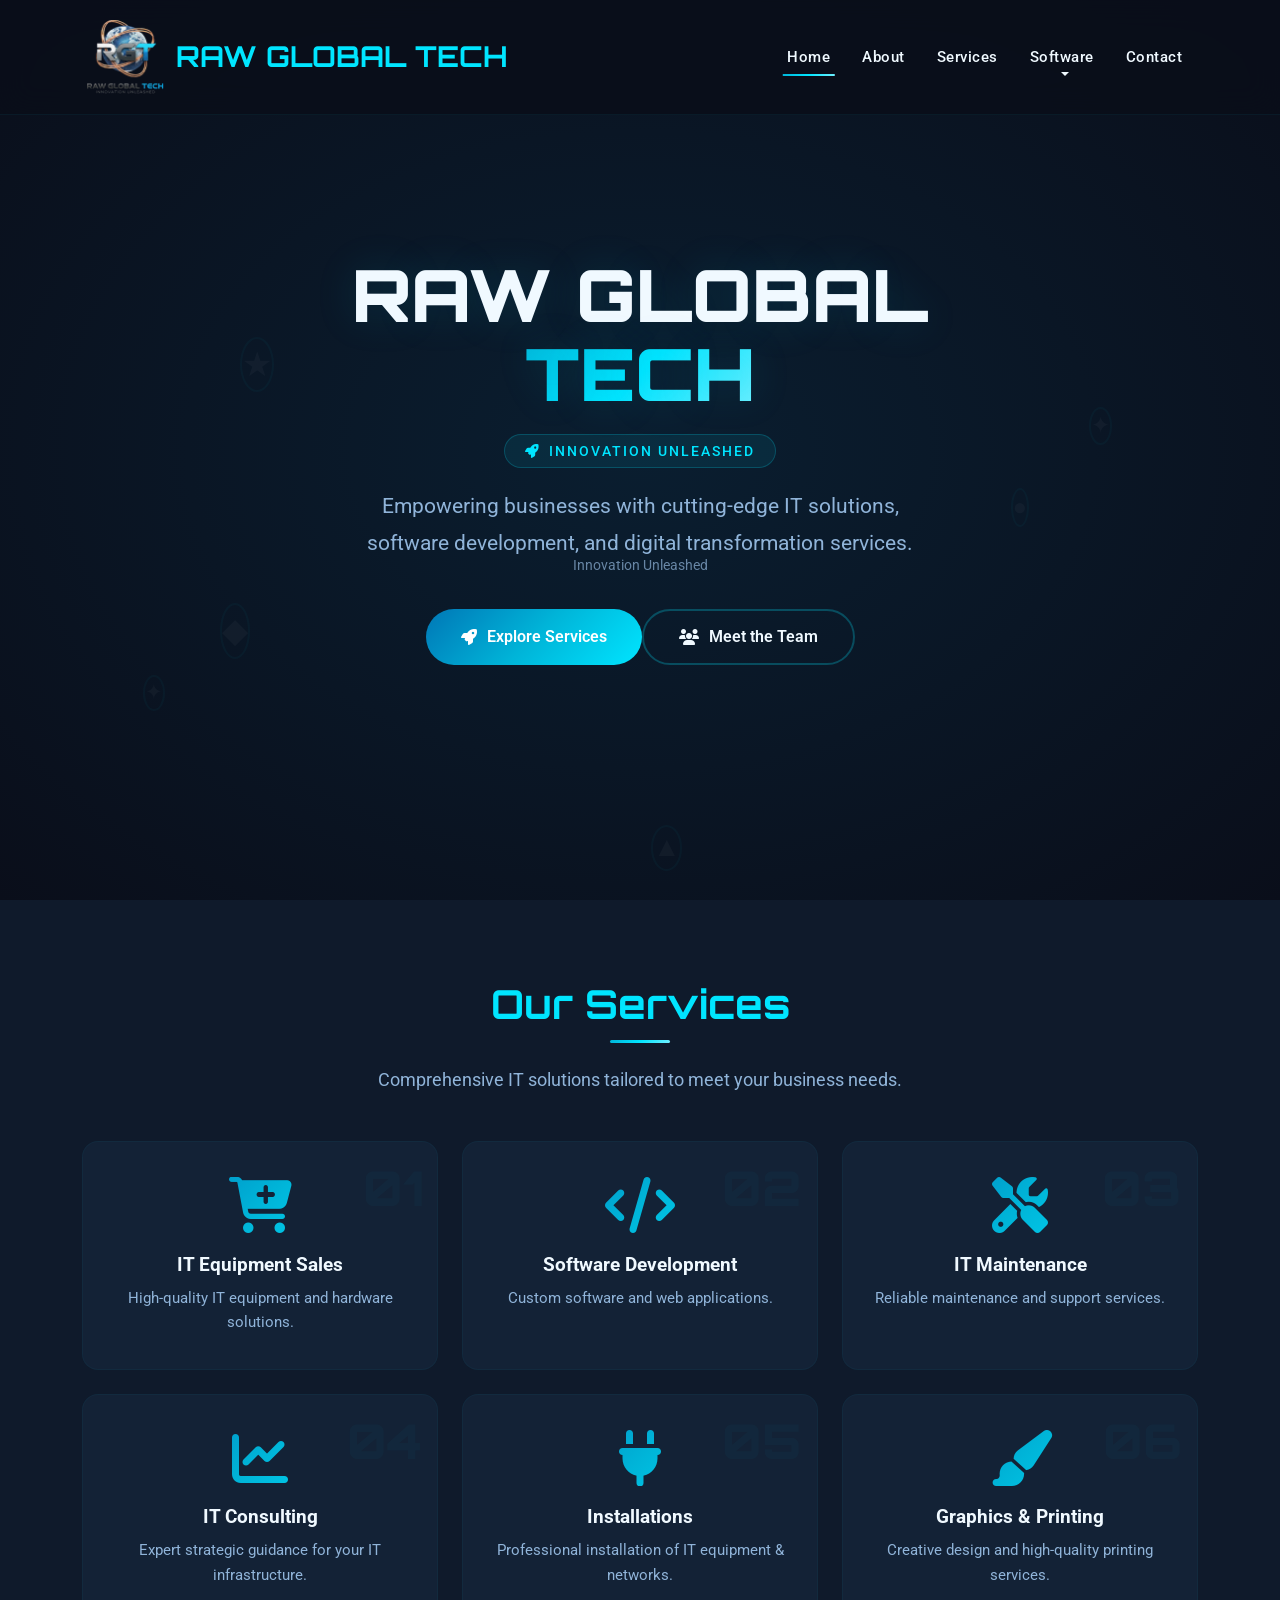
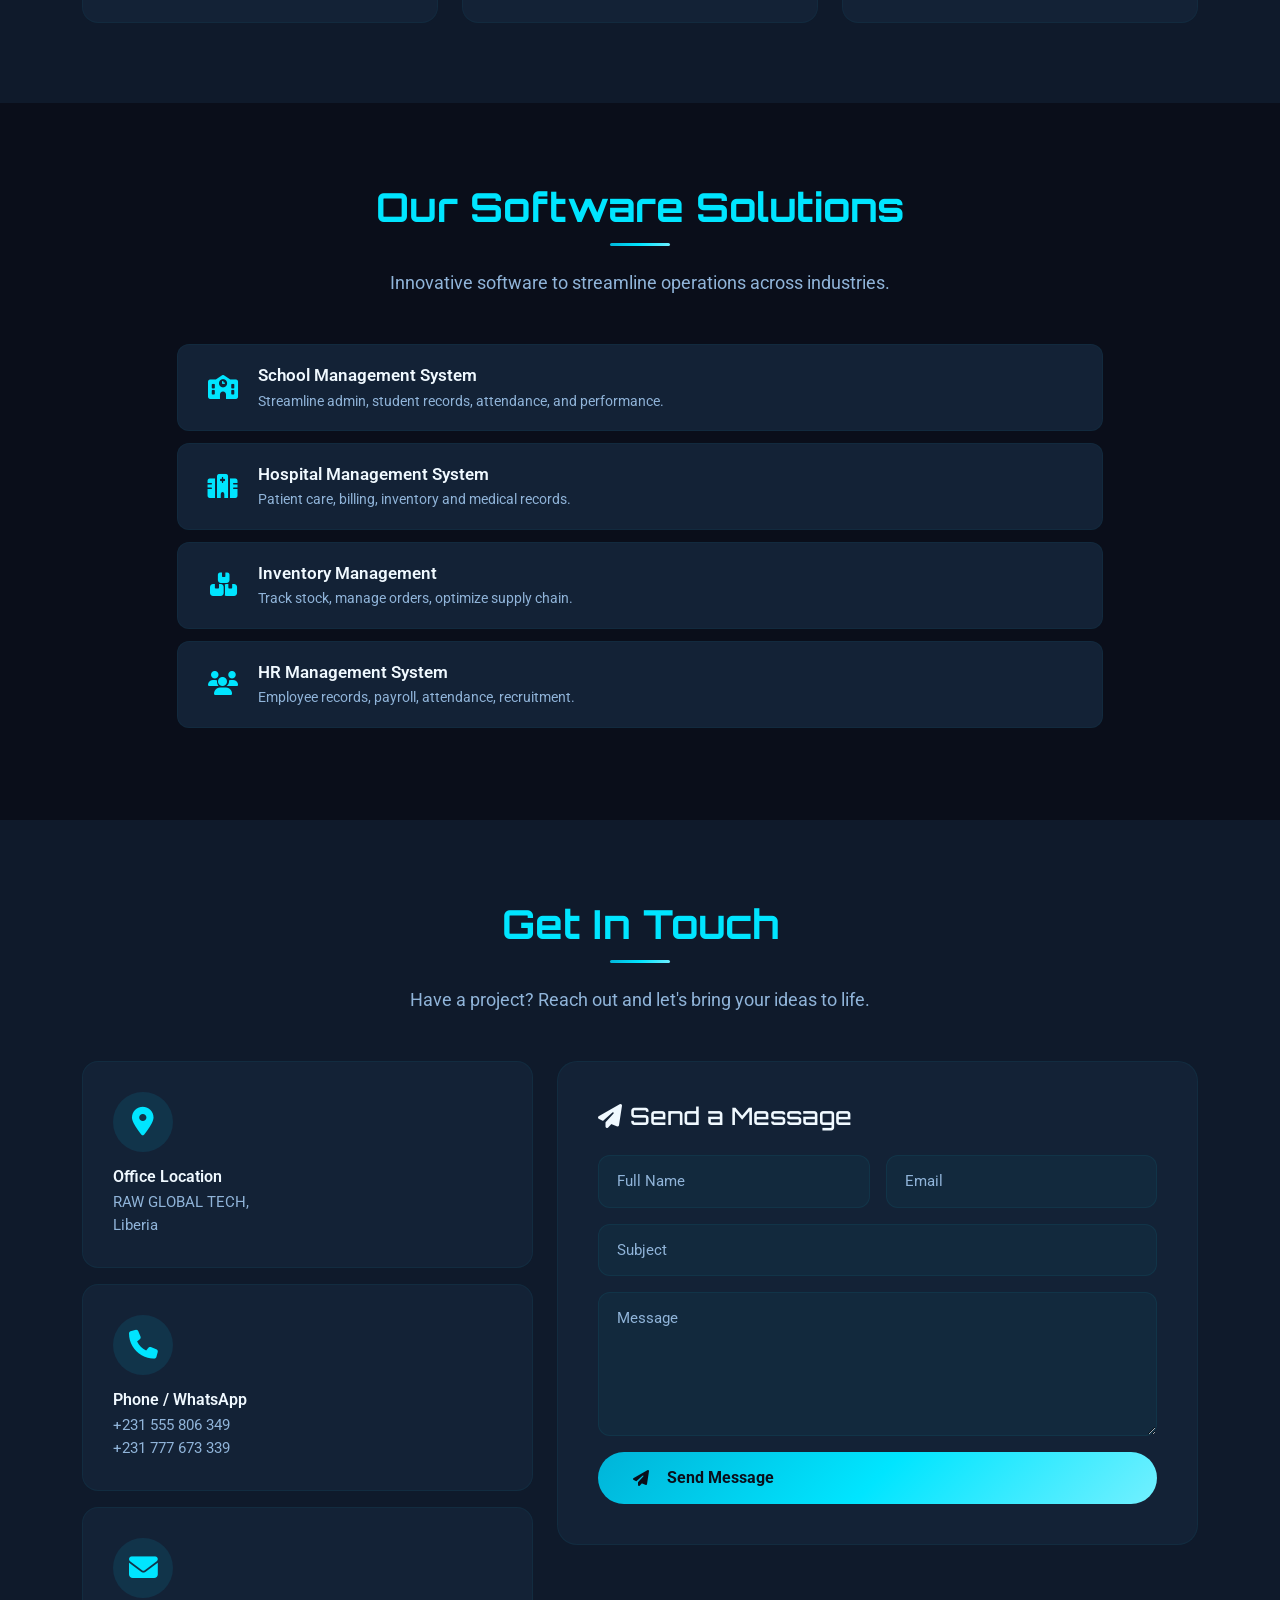
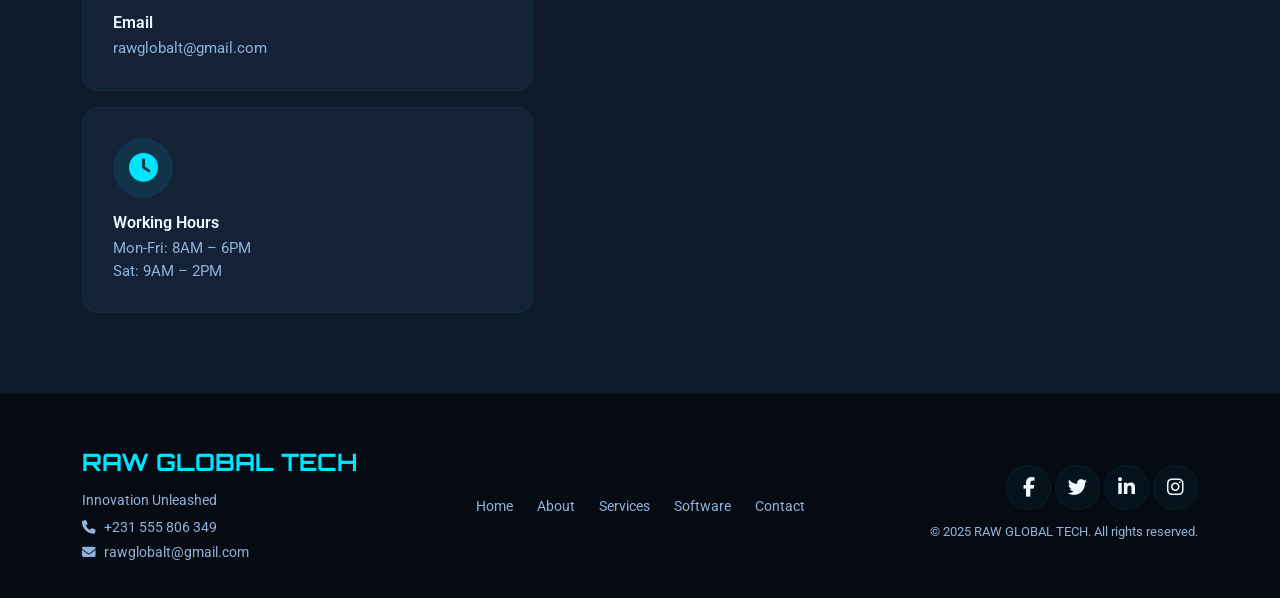
==== index.html @ 64b69ef0 "Update index.html" ====
<!DOCTYPE html>
<html lang="en">
<head>
  <meta charset="UTF-8">
  <meta name="viewport" content="width=device-width, initial-scale=1.0">
  <title>RAW GLOBAL TECH · Cyber Blue</title>
  <!-- Bootstrap, Fonts, Icons, AOS -->
  <link href="https://cdn.jsdelivr.net/npm/bootstrap@5.3.0-alpha1/dist/css/bootstrap.min.css" rel="stylesheet">
  <link href="https://fonts.googleapis.com/css2?family=Roboto:wght@300;400;500;700;900&family=Orbitron:wght@400;600;700;900&family=Playfair+Display:wght@700&display=swap" rel="stylesheet">
  <link href="https://cdn.jsdelivr.net/npm/bootstrap-icons@1.10.0/font/bootstrap-icons.css" rel="stylesheet">
  <link rel="stylesheet" href="https://cdnjs.cloudflare.com/ajax/libs/font-awesome/6.4.0/css/all.min.css">
  <link href="https://unpkg.com/aos@2.3.1/dist/aos.css" rel="stylesheet">
  <style>
    /* ===== ROOT ===== */
    :root {
      --primary-blue: #00b4d8;
      --primary-dark: #0077b6;
      --accent-cyan: #00e5ff;
      --accent-cyan-light: #72f0ff;
      --bg-dark: #0a0e1a;
      --bg-dark-secondary: #0f1a2b;
      --bg-card: #132236;
      --bg-card-hover: #1c304a;
      --text-light: #f0f9ff;
      --text-muted: #90b4d9;
      --gradient-primary: linear-gradient(135deg, #0077b6, #00b4d8, #00e5ff);
      --gradient-cyan: linear-gradient(135deg, #00b4d8, #00e5ff, #72f0ff);
      --shadow-glow: 0 0 35px rgba(0, 180, 216, 0.25);
      --transition-smooth: all 0.4s cubic-bezier(0.23, 1, 0.32, 1);
      --transition-bounce: all 0.5s cubic-bezier(0.34, 1.56, 0.64, 1);
    }
    * { margin:0; padding:0; box-sizing:border-box; }
    html { scroll-behavior:smooth; }
    body {
      font-family: 'Roboto', sans-serif;
      background: var(--bg-dark);
      color: var(--text-light);
      overflow-x: hidden;
    }
    ::-webkit-scrollbar { width:10px; }
    ::-webkit-scrollbar-track { background:var(--bg-dark); }
    ::-webkit-scrollbar-thumb { background:var(--gradient-primary); border-radius:10px; }

    /* ===== NAVBAR ===== */
    .navbar {
      background: rgba(10,14,26,0.88);
      backdrop-filter: blur(15px);
      -webkit-backdrop-filter: blur(15px);
      border-bottom: 1px solid rgba(0,229,255,0.06);
      padding:12px 0;
      transition: var(--transition-smooth);
    }
    .navbar.scrolled { background:rgba(10,14,26,0.98); box-shadow:0 5px 30px rgba(0,0,0,0.6); }
    .navbar-brand {
      font-family:'Orbitron',sans-serif;
      font-weight:700;
      font-size:1.8rem;
      color:var(--accent-cyan) !important;
      display:flex;
      align-items:center;
      gap:10px;
    }
    .navbar-brand:hover { transform:scale(1.02); color:var(--accent-cyan-light) !important; }
    .navbar-brand img { height:80px; width:auto; }
    .nav-link {
      color:var(--text-light) !important;
      font-weight:500;
      font-size:0.95rem;
      padding:8px 16px !important;
      transition:var(--transition-smooth);
      position:relative;
      letter-spacing:0.5px;
    }
    .nav-link::after {
      content:''; position:absolute; bottom:0; left:50%;
      width:0; height:2px;
      background:var(--gradient-cyan);
      transition:var(--transition-smooth);
      transform:translateX(-50%);
    }
    .nav-link:hover::after, .nav-link.active::after { width:70%; }
    .nav-link:hover { color:var(--accent-cyan) !important; transform:translateY(-2px); }
    .navbar-toggler { border:1px solid rgba(0,229,255,0.15); padding:8px 12px; border-radius:8px; }

    /* ===== DROPDOWN ===== */
    .dropdown-menu {
      background: var(--bg-dark-secondary);
      border: 1px solid rgba(0,229,255,0.08);
      border-radius: 12px;
      padding: 8px 0;
      box-shadow: 0 20px 60px rgba(0,0,0,0.8);
    }
    .dropdown-item {
      color: var(--text-light);
      padding: 10px 20px;
      transition: var(--transition-smooth);
      font-weight: 400;
    }
    .dropdown-item:hover {
      background: rgba(0,229,255,0.08);
      color: var(--accent-cyan);
      padding-left: 26px;
    }
    .dropdown-divider { border-color: rgba(0,229,255,0.06); }

    /* ===== HERO ===== */
    .hero {
      min-height:100vh;
      display:flex;
      align-items:center;
      justify-content:center;
      text-align:center;
      position:relative;
      overflow:hidden;
      background:var(--bg-dark);
      padding:80px 0 60px;
    }
    .hero-animation-container {
      position:absolute; top:0; left:0; width:100%; height:100%;
      overflow:hidden; z-index:0;
      background:radial-gradient(ellipse at center, #0a1e30, #0a0e1a);
    }
    .hero-content { position:relative; z-index:2; animation:fadeInUp 1.2s ease-out; }
    @keyframes fadeInUp { from { opacity:0; transform:translateY(60px) scale(0.95); } to { opacity:1; transform:translateY(0) scale(1); } }
    .hero-badge {
      display:inline-block; padding:6px 20px;
      background:rgba(0,229,255,0.08);
      border:1px solid rgba(0,229,255,0.2);
      border-radius:50px;
      font-size:0.85rem; color:var(--accent-cyan);
      font-weight:500; margin-bottom:20px;
      letter-spacing:2px; text-transform:uppercase;
    }
    .hero h1 {
      font-family:'Orbitron',sans-serif;
      font-weight:900;
      font-size:4.5rem;
      line-height:1.1;
      margin-bottom:20px;
      text-shadow:0 0 40px rgba(0,180,216,0.15);
    }
    .hero h1 .highlight { background:var(--gradient-cyan); -webkit-background-clip:text; -webkit-text-fill-color:transparent; background-clip:text; }
    .hero p {
      font-size:1.3rem;
      color:var(--text-muted);
      max-width:600px;
      margin:0 auto 30px;
      line-height:1.8;
    }
    .hero p .sub-line { display:block; font-size:0.9rem; color:var(--text-muted); opacity:0.7; margin-top:-10px; }
    .btn-primary-custom {
      display:inline-flex; align-items:center; gap:10px;
      padding:14px 35px;
      background:var(--gradient-primary);
      color:#fff; border:none; border-radius:50px;
      font-weight:600; font-size:1rem;
      transition:var(--transition-bounce);
      text-decoration:none;
      position:relative; overflow:hidden;
    }
    .btn-primary-custom::before {
      content:''; position:absolute; top:0; left:-100%; width:100%; height:100%;
      background:linear-gradient(90deg, transparent, rgba(255,255,255,0.1), transparent);
      transition:var(--transition-smooth);
    }
    .btn-primary-custom:hover::before { left:100%; }
    .btn-primary-custom:hover { transform:translateY(-4px) scale(1.02); box-shadow:0 15px 40px rgba(0,180,216,0.4); color:#fff; }
    .btn-outline-custom {
      display:inline-flex; align-items:center; gap:10px;
      padding:14px 35px;
      background:transparent;
      color:var(--text-light);
      border:2px solid rgba(0,229,255,0.25);
      border-radius:50px;
      font-weight:600; font-size:1rem;
      transition:var(--transition-bounce);
      text-decoration:none;
    }
    .btn-outline-custom:hover { background:rgba(0,229,255,0.05); border-color:var(--accent-cyan); color:var(--accent-cyan); transform:translateY(-4px); }

    /* ===== SECTION TITLES ===== */
    .section-title {
      font-family:'Orbitron',sans-serif;
      font-weight:700;
      color:var(--accent-cyan);
      position:relative;
      margin-bottom:1.5rem;
      font-size:2.5rem;
    }
    .section-title::after {
      content:''; display:block;
      width:60px; height:3px;
      background:var(--gradient-cyan);
      margin:12px auto 0;
      border-radius:3px;
    }
    .section-subtitle { color:var(--text-muted); font-size:1.1rem; max-width:700px; margin:0 auto 3rem; }
    .section-dark { background:var(--bg-dark-secondary); padding:80px 0; }
    .section-darker { background:var(--bg-dark); padding:80px 0; }

    /* ===== SERVICES CARDS ===== */
    .service-card {
      background:var(--bg-card);
      border:1px solid rgba(0,229,255,0.04);
      border-radius:16px;
      padding:35px 25px;
      text-align:center;
      transition:var(--transition-bounce);
      height:100%;
      position:relative;
      overflow:hidden;
    }
    .service-card::before {
      content:''; position:absolute; top:0; left:0; width:100%; height:3px;
      background:var(--gradient-primary);
      transform:scaleX(0);
      transition:var(--transition-smooth);
    }
    .service-card:hover::before { transform:scaleX(1); }
    .service-card:hover { transform:translateY(-8px); border-color:rgba(0,229,255,0.12); box-shadow:0 20px 60px rgba(0,0,0,0.4); }
    .service-icon {
      font-size:3.5rem; margin-bottom:1.2rem; display:block;
      background:var(--gradient-primary);
      -webkit-background-clip:text; -webkit-text-fill-color:transparent; background-clip:text;
      transition:var(--transition-smooth);
    }
    .service-card:hover .service-icon {
      background:var(--gradient-cyan);
      -webkit-background-clip:text; -webkit-text-fill-color:transparent; background-clip:text;
      transform:scale(1.1) rotate(-5deg);
    }
    .service-card h5 { color:var(--text-light); font-weight:700; font-size:1.2rem; margin-bottom:10px; }
    .service-card p { color:var(--text-muted); font-size:0.95rem; line-height:1.6; margin-bottom:0; }

    /* ===== SOFTWARE ITEMS ===== */
    .software-item {
      background:var(--bg-card);
      padding:18px 25px;
      margin-bottom:12px;
      border-radius:12px;
      border:1px solid rgba(0,229,255,0.04);
      transition:var(--transition-smooth);
      display:flex;
      align-items:center;
      gap:15px;
    }
    .software-item:hover { background:var(--bg-card-hover); border-color:rgba(0,229,255,0.12); transform:translateX(8px); }
    .software-item .s-icon { color:var(--accent-cyan); font-size:1.5rem; min-width:40px; text-align:center; }
    .software-item .s-content { flex:1; }
    .software-item .s-title { color:var(--text-light); font-weight:600; font-size:1.05rem; margin-bottom:2px; }
    .software-item .s-desc { color:var(--text-muted); font-size:0.9rem; }

    /* ===== CONTACT ===== */
    .contact-info-card {
      background:var(--bg-card);
      border-radius:16px;
      padding:30px;
      border:1px solid rgba(0,229,255,0.05);
      transition:var(--transition-smooth);
      height:100%;
    }
    .contact-info-card:hover { border-color:rgba(0,229,255,0.12); transform:translateY(-5px); box-shadow:var(--shadow-glow); }
    .contact-info-card .contact-icon {
      width:60px; height:60px;
      border-radius:50%;
      display:flex; align-items:center; justify-content:center;
      background:rgba(0,180,216,0.12);
      color:var(--accent-cyan);
      font-size:1.8rem;
      margin-bottom:15px;
      transition:var(--transition-smooth);
    }
    .contact-info-card:hover .contact-icon { background:rgba(0,229,255,0.12); transform:scale(1.1) rotate(-10deg); }
    .contact-info-card h6 { color:var(--text-light); font-weight:600; font-size:1rem; margin-bottom:5px; }
    .contact-info-card p { color:var(--text-muted); font-size:0.95rem; margin-bottom:0; }
    .contact-info-card a { color:var(--text-muted); text-decoration:none; transition:var(--transition-smooth); }
    .contact-info-card a:hover { color:var(--accent-cyan); }

    .contact-form {
      background:var(--bg-card);
      border-radius:20px;
      padding:40px;
      border:1px solid rgba(0,229,255,0.05);
    }
    .contact-form .form-control {
      background:rgba(0,229,255,0.04);
      border:1px solid rgba(0,229,255,0.06);
      color:var(--text-light);
      border-radius:12px;
      padding:14px 18px;
      transition:var(--transition-smooth);
      font-size:0.95rem;
    }
    .contact-form .form-control:focus { background:rgba(0,229,255,0.06); border-color:var(--accent-cyan); box-shadow:0 0 0 4px rgba(0,229,255,0.08); }
    .contact-form .form-control::placeholder { color:var(--text-muted); }
    .btn-cyan {
      display:inline-flex; align-items:center; gap:10px;
      padding:14px 35px;
      background:var(--gradient-cyan);
      color:#0a0e1a;
      border:none;
      border-radius:50px;
      font-weight:700;
      font-size:1rem;
      transition:var(--transition-bounce);
      text-decoration:none;
    }
    .btn-cyan:hover { transform:translateY(-4px) scale(1.02); box-shadow:0 15px 40px rgba(0,229,255,0.35); color:#0a0e1a; }

    /* ===== FOOTER ===== */
    .footer {
      background:#060a12;
      padding:50px 0 30px;
      border-top:1px solid rgba(0,229,255,0.04);
    }
    .footer-brand { font-family:'Orbitron',sans-serif; font-size:1.5rem; color:var(--accent-cyan); font-weight:700; margin-bottom:10px; }
    .footer p { color:var(--text-muted); font-size:0.9rem; margin-bottom:5px; }
    .social-link {
      display:inline-flex; align-items:center; justify-content:center;
      width:45px; height:45px;
      border-radius:50%;
      background:rgba(0,229,255,0.04);
      color:var(--text-light);
      font-size:1.2rem;
      transition:var(--transition-bounce);
      text-decoration:none;
      border:1px solid rgba(0,229,255,0.06);
    }
    .social-link:hover { background:var(--gradient-cyan); color:#0a0e1a; transform:translateY(-5px) scale(1.1); box-shadow:0 10px 30px rgba(0,229,255,0.25); }
    .footer-links a {
      color:var(--text-muted);
      text-decoration:none;
      transition:var(--transition-smooth);
      font-size:0.9rem;
      display:inline-block;
      margin:0 10px;
    }
    .footer-links a:hover { color:var(--accent-cyan); transform:translateX(3px); }

    /* ===== particles & floating ===== */
    .particle {
      position:absolute;
      background:var(--gradient-primary);
      border-radius:50%;
      opacity:0;
      animation:particleAnimation 25s infinite ease-in-out;
      box-shadow:0 0 15px rgba(0,180,216,0.4);
    }
    .particle:nth-child(odd) { background:var(--gradient-cyan); box-shadow:0 0 15px rgba(0,229,255,0.4); }
    @keyframes particleAnimation {
      0% { transform:translate(var(--x-start), var(--y-start)) scale(0) rotate(0deg); opacity:0; }
      20% { opacity:0.6; transform:translate(var(--x-mid1), var(--y-mid1)) scale(1) rotate(90deg); }
      40% { opacity:0.9; transform:translate(var(--x-mid2), var(--y-mid2)) scale(1.3) rotate(180deg); }
      60% { opacity:0.7; transform:translate(var(--x-mid3), var(--y-mid3)) scale(0.9) rotate(270deg); }
      80% { opacity:0.4; transform:translate(var(--x-mid4), var(--y-mid4)) scale(0.6) rotate(330deg); }
      100% { transform:translate(var(--x-end), var(--y-end)) scale(0) rotate(360deg); opacity:0; }
    }
    .floating-shape {
      position:absolute; border-radius:50%; opacity:0.03; pointer-events:none;
      border:2px solid var(--accent-cyan);
    }
    @keyframes floatShape {
      0%,100% { transform:translate(0,0) rotate(0deg) scale(1); }
      25% { transform:translate(30px,-20px) rotate(90deg) scale(1.1); }
      50% { transform:translate(-20px,30px) rotate(180deg) scale(0.9); }
      75% { transform:translate(20px,-30px) rotate(270deg) scale(1.05); }
    }

    /* ===== TOAST ===== */
    .toast-container {
      position: fixed;
      top: 80px;
      right: 20px;
      z-index: 9999;
    }
    .toast-custom {
      background: var(--bg-card);
      border: 1px solid rgba(0,229,255,0.1);
      border-radius: 12px;
      padding: 16px 24px;
      color: var(--text-light);
      min-width: 300px;
      box-shadow: 0 20px 60px rgba(0,0,0,0.5);
      animation: slideInRight 0.5s ease;
    }
    .toast-custom.success { border-left: 4px solid #00e5ff; }
    .toast-custom.error { border-left: 4px solid #ff6b6b; }
    .toast-custom .toast-icon { font-size: 1.5rem; margin-right: 12px; }
    .toast-custom.success .toast-icon { color: #00e5ff; }
    .toast-custom.error .toast-icon { color: #ff6b6b; }
    .toast-custom .toast-close {
      cursor: pointer;
      background: none;
      border: none;
      color: var(--text-muted);
      font-size: 1.2rem;
      padding: 0 5px;
      transition: var(--transition-smooth);
    }
    .toast-custom .toast-close:hover { color: var(--text-light); }
    @keyframes slideInRight {
      from { transform: translateX(100%); opacity: 0; }
      to { transform: translateX(0); opacity: 1; }
    }
    @keyframes slideOutRight {
      from { transform: translateX(0); opacity: 1; }
      to { transform: translateX(100%); opacity: 0; }
    }

    @media (max-width:768px) {
      .hero h1 { font-size:2.5rem; }
      .section-title { font-size:1.8rem; }
      .btn-primary-custom, .btn-outline-custom, .btn-cyan { width:100%; justify-content:center; }
      .hero .btn-group { flex-direction:column; align-items:center; gap:12px; }
      .navbar-brand { font-size:1.3rem; }
      .navbar-brand img { height:40px; }
    }
    @media (max-width:480px) {
      .hero h1 { font-size:2rem; }
      .toast-custom { min-width: 250px; }
    }
  </style>
</head>
<body>

<!-- ===== NAVBAR ===== -->
<nav class="navbar navbar-expand-lg fixed-top" id="mainNav">
  <div class="container">
    <a class="navbar-brand" href="#home">
      <img src="img/rgt_logo.png" alt="RGT">
      RAW GLOBAL TECH
    </a>
    <button class="navbar-toggler" type="button" data-bs-toggle="collapse" data-bs-target="#navbarNav">
      <span class="navbar-toggler-icon"></span>
    </button>
    <div class="collapse navbar-collapse justify-content-end" id="navbarNav">
      <ul class="navbar-nav">
        <li class="nav-item"><a class="nav-link active" href="#home">Home</a></li>
        <li class="nav-item"><a class="nav-link" href="about.html">About</a></li>
        <li class="nav-item"><a class="nav-link" href="#services">Services</a></li>
        <!-- SOFTWARE DROPDOWN -->
        <li class="nav-item dropdown">
          <a class="nav-link dropdown-toggle" href="#" id="softwareDropdown" role="button" data-bs-toggle="dropdown" aria-expanded="false">
            Software
          </a>
          <ul class="dropdown-menu" aria-labelledby="softwareDropdown">
            <li><a class="dropdown-item" href="#software">Our Software Solutions</a></li>
            <li><hr class="dropdown-divider"></li>
            <li><a class="dropdown-item" href="school-management-features.html">School Management System</a></li>
          </ul>
        </li>
        <li class="nav-item"><a class="nav-link" href="#contact">Contact</a></li>
      </ul>
    </div>
  </div>
</nav>

<!-- ===== HERO ===== -->
<section id="home" class="hero">
  <div class="hero-animation-container" id="particleContainer"></div>
  <div class="hero-content">
    <h1>RAW GLOBAL <br><span class="highlight">TECH</span></h1>
    <span class="hero-badge"><i class="fas fa-rocket me-2"></i>Innovation Unleashed</span>
    <p>
      Empowering businesses with cutting-edge IT solutions, software development, and digital transformation services.
      <span class="sub-line">Innovation Unleashed</span>
    </p>
    <div class="btn-group">
      <a href="#services" class="btn-primary-custom"><i class="fas fa-rocket"></i> Explore Services</a>
      <a href="about.html" class="btn-outline-custom"><i class="fas fa-users"></i> Meet the Team</a>
    </div>
  </div>
</section>

<!-- ===== SERVICES ===== -->
<section id="services" class="section-dark">
  <div class="container">
    <div class="text-center" data-aos="fade-up">
      <h2 class="section-title">Our Services</h2>
      <p class="section-subtitle">Comprehensive IT solutions tailored to meet your business needs.</p>
    </div>
    <div class="row g-4">
      <div class="col-md-6 col-lg-4" data-aos="fade-up" data-aos-delay="100">
        <div class="service-card"><span class="service-number" style="position:absolute;top:10px;right:15px;font-size:3rem;font-weight:900;color:rgba(0,229,255,0.03);font-family:'Orbitron',sans-serif;pointer-events:none;">01</span><i class="fas fa-cart-plus service-icon"></i><h5>IT Equipment Sales</h5><p>High-quality IT equipment and hardware solutions.</p></div>
      </div>
      <div class="col-md-6 col-lg-4" data-aos="fade-up" data-aos-delay="200">
        <div class="service-card"><span class="service-number" style="position:absolute;top:10px;right:15px;font-size:3rem;font-weight:900;color:rgba(0,229,255,0.03);font-family:'Orbitron',sans-serif;pointer-events:none;">02</span><i class="fas fa-code service-icon"></i><h5>Software Development</h5><p>Custom software and web applications.</p></div>
      </div>
      <div class="col-md-6 col-lg-4" data-aos="fade-up" data-aos-delay="300">
        <div class="service-card"><span class="service-number" style="position:absolute;top:10px;right:15px;font-size:3rem;font-weight:900;color:rgba(0,229,255,0.03);font-family:'Orbitron',sans-serif;pointer-events:none;">03</span><i class="fas fa-tools service-icon"></i><h5>IT Maintenance</h5><p>Reliable maintenance and support services.</p></div>
      </div>
      <div class="col-md-6 col-lg-4" data-aos="fade-up" data-aos-delay="400">
        <div class="service-card"><span class="service-number" style="position:absolute;top:10px;right:15px;font-size:3rem;font-weight:900;color:rgba(0,229,255,0.03);font-family:'Orbitron',sans-serif;pointer-events:none;">04</span><i class="fas fa-chart-line service-icon"></i><h5>IT Consulting</h5><p>Expert strategic guidance for your IT infrastructure.</p></div>
      </div>
      <div class="col-md-6 col-lg-4" data-aos="fade-up" data-aos-delay="500">
        <div class="service-card"><span class="service-number" style="position:absolute;top:10px;right:15px;font-size:3rem;font-weight:900;color:rgba(0,229,255,0.03);font-family:'Orbitron',sans-serif;pointer-events:none;">05</span><i class="fas fa-plug service-icon"></i><h5>Installations</h5><p>Professional installation of IT equipment & networks.</p></div>
      </div>
      <div class="col-md-6 col-lg-4" data-aos="fade-up" data-aos-delay="600">
        <div class="service-card"><span class="service-number" style="position:absolute;top:10px;right:15px;font-size:3rem;font-weight:900;color:rgba(0,229,255,0.03);font-family:'Orbitron',sans-serif;pointer-events:none;">06</span><i class="fas fa-paint-brush service-icon"></i><h5>Graphics & Printing</h5><p>Creative design and high-quality printing services.</p></div>
      </div>
    </div>
  </div>
</section>

<!-- ===== SOFTWARE (Our Software Solutions) ===== -->
<section id="software" class="section-darker">
  <div class="container">
    <div class="text-center" data-aos="fade-up">
      <h2 class="section-title">Our Software Solutions</h2>
      <p class="section-subtitle">Innovative software to streamline operations across industries.</p>
    </div>
    <div class="row justify-content-center">
      <div class="col-lg-10">
        <div class="software-item" data-aos="fade-up" data-aos-delay="100"><div class="s-icon"><i class="fas fa-school"></i></div><div class="s-content"><div class="s-title">School Management System</div><div class="s-desc">Streamline admin, student records, attendance, and performance.</div></div></div>
        <div class="software-item" data-aos="fade-up" data-aos-delay="150"><div class="s-icon"><i class="fas fa-hospital"></i></div><div class="s-content"><div class="s-title">Hospital Management System</div><div class="s-desc">Patient care, billing, inventory and medical records.</div></div></div>
        <div class="software-item" data-aos="fade-up" data-aos-delay="200"><div class="s-icon"><i class="fas fa-boxes"></i></div><div class="s-content"><div class="s-title">Inventory Management</div><div class="s-desc">Track stock, manage orders, optimize supply chain.</div></div></div>
        <div class="software-item" data-aos="fade-up" data-aos-delay="250"><div class="s-icon"><i class="fas fa-users"></i></div><div class="s-content"><div class="s-title">HR Management System</div><div class="s-desc">Employee records, payroll, attendance, recruitment.</div></div></div>
      </div>
    </div>
  </div>
</section>

<!-- ===== CONTACT ===== -->
<section id="contact" class="section-dark">
  <div class="container">
    <div class="text-center" data-aos="fade-up">
      <h2 class="section-title">Get In Touch</h2>
      <p class="section-subtitle">Have a project? Reach out and let's bring your ideas to life.</p>
    </div>
    <div class="row g-4">
      <div class="col-lg-5" data-aos="fade-right">
        <div class="row g-3">
          <div class="col-md-6 col-lg-12"><div class="contact-info-card"><div class="contact-icon"><i class="fas fa-map-marker-alt"></i></div><h6>Office Location</h6><p>RAW GLOBAL TECH,<br>Liberia</p></div></div>
          <div class="col-md-6 col-lg-12"><div class="contact-info-card"><div class="contact-icon"><i class="fas fa-phone"></i></div><h6>Phone / WhatsApp</h6><p><a href="tel:+231555806349">+231 555 806 349</a></p><p><a href="tel:+23177673339">+231 777 673 339</a></p></div></div>
          <div class="col-md-6 col-lg-12"><div class="contact-info-card"><div class="contact-icon"><i class="fas fa-envelope"></i></div><h6>Email</h6><p><a href="mailto:rawglobalt@gmail.com">rawglobalt@gmail.com</a></p></div></div>
          <div class="col-md-6 col-lg-12"><div class="contact-info-card"><div class="contact-icon"><i class="fas fa-clock"></i></div><h6>Working Hours</h6><p>Mon-Fri: 8AM – 6PM<br>Sat: 9AM – 2PM</p></div></div>
        </div>
      </div>
      <div class="col-lg-7" data-aos="fade-left">
        <div class="contact-form">
          <h4 class="text-cyan mb-4" style="font-family:'Orbitron',sans-serif;"><i class="fas fa-paper-plane me-2"></i>Send a Message</h4>
          <form id="contactForm" onsubmit="return handleContact(event)">
            <div class="row g-3">
              <div class="col-md-6"><input type="text" class="form-control" id="contactName" placeholder="Full Name" required></div>
              <div class="col-md-6"><input type="email" class="form-control" id="contactEmail" placeholder="Email" required></div>
              <div class="col-md-12"><input type="text" class="form-control" id="contactSubject" placeholder="Subject" required></div>
              <div class="col-md-12"><textarea class="form-control" id="contactMessage" rows="5" placeholder="Message" required></textarea></div>
              <div class="col-12">
                <button type="submit" class="btn-cyan w-100" id="submitBtn">
                  <i class="fas fa-paper-plane me-2"></i>Send Message
                  <span class="spinner-border spinner-border-sm d-none" role="status" id="sendSpinner"></span>
                </button>
              </div>
            </div>
          </form>
        </div>
      </div>
    </div>
  </div>
</section>

<!-- ===== FOOTER ===== -->
<footer class="footer">
  <div class="container">
    <div class="row g-4 align-items-center">
      <div class="col-lg-4 text-center text-lg-start">
        <div class="footer-brand">RAW GLOBAL TECH</div>
        <p>Innovation Unleashed</p>
        <p style="font-size:0.85rem;color:var(--text-muted);"><i class="fas fa-phone me-2"></i>+231 555 806 349</p>
        <p style="font-size:0.85rem;color:var(--text-muted);"><i class="fas fa-envelope me-2"></i>rawglobalt@gmail.com</p>
      </div>
      <div class="col-lg-4 text-center">
        <div class="footer-links">
          <a href="#home">Home</a>
          <a href="about.html">About</a>
          <a href="#services">Services</a>
          <a href="#software">Software</a>
          <a href="#contact">Contact</a>
        </div>
      </div>
      <div class="col-lg-4 text-center text-lg-end">
        <div>
          <a href="https://www.facebook.com/richardarchemedeswilliamsjr" class="social-link"><i class="fab fa-facebook-f"></i></a>
          <a href="#" class="social-link"><i class="fab fa-twitter"></i></a>
          <a href="#" class="social-link"><i class="fab fa-linkedin-in"></i></a>
          <a href="#" class="social-link"><i class="fab fa-instagram"></i></a>
        </div>
        <p style="font-size:0.8rem;margin-top:12px;color:var(--text-muted);">&copy; 2025 RAW GLOBAL TECH. All rights reserved.</p>
      </div>
    </div>
  </div>
</footer>

<!-- ===== TOAST CONTAINER ===== -->
<div class="toast-container" id="toastContainer"></div>

<!-- ===== SCRIPTS ===== -->
<script src="https://cdn.jsdelivr.net/npm/bootstrap@5.3.0-alpha1/dist/js/bootstrap.bundle.min.js"></script>
<script src="https://unpkg.com/aos@2.3.1/dist/aos.js"></script>
<script>
  AOS.init({ duration:800, easing:'ease-in-out', once:true, offset:100 });

  // navbar scroll
  window.addEventListener('scroll', function() {
    const nav = document.getElementById('mainNav');
    if (window.scrollY > 50) nav.classList.add('scrolled');
    else nav.classList.remove('scrolled');
  });

  // particles
  (function generateParticles() {
    const container = document.getElementById('particleContainer');
    if (!container) return;
    for (let i = 0; i < 60; i++) {
      const p = document.createElement('div');
      p.classList.add('particle');
      const size = Math.random() * 5 + 2;
      p.style.width = size + 'px'; p.style.height = size + 'px';
      const rand = () => Math.random() * 100 + 'vw';
      const rand2 = () => Math.random() * 100 + 'vh';
      p.style.setProperty('--x-start', rand()); p.style.setProperty('--y-start', rand2());
      p.style.setProperty('--x-mid1', rand()); p.style.setProperty('--y-mid1', rand2());
      p.style.setProperty('--x-mid2', rand()); p.style.setProperty('--y-mid2', rand2());
      p.style.setProperty('--x-mid3', rand()); p.style.setProperty('--y-mid3', rand2());
      p.style.setProperty('--x-mid4', rand()); p.style.setProperty('--y-mid4', rand2());
      p.style.setProperty('--x-end', rand()); p.style.setProperty('--y-end', rand2());
      p.style.animationDelay = Math.random() * 20 + 's';
      p.style.animationDuration = (Math.random() * 15 + 20) + 's';
      container.appendChild(p);
    }
  })();

  // floating shapes
  (function addShapes() {
    const hero = document.querySelector('.hero');
    if (!hero) return;
    const chars = ['✦','◆','▲','●','★'];
    for (let i=0; i<6; i++) {
      const s = document.createElement('div');
      s.className = 'floating-shape';
      s.textContent = chars[i % chars.length];
      s.style.fontSize = (Math.random() * 25 + 20) + 'px';
      s.style.left = (Math.random() * 90 + 5) + '%';
      s.style.top = (Math.random() * 90 + 5) + '%';
      s.style.animation = `floatShape ${Math.random() * 15 + 20}s ease-in-out infinite`;
      s.style.animationDelay = Math.random() * 10 + 's';
      hero.appendChild(s);
    }
  })();

  // ===== TOAST FUNCTION =====
  function showToast(message, type = 'success') {
    const container = document.getElementById('toastContainer');
    if (!container) {
      const newContainer = document.createElement('div');
      newContainer.id = 'toastContainer';
      newContainer.className = 'toast-container';
      document.body.appendChild(newContainer);
      return showToast(message, type);
    }
    const toast = document.createElement('div');
    toast.className = `toast-custom ${type}`;
    const icons = { success: 'fa-check-circle', error: 'fa-exclamation-circle', info: 'fa-info-circle' };
    toast.innerHTML = `
      <div class="d-flex align-items-center">
        <span class="toast-icon"><i class="fas ${icons[type] || icons.success}"></i></span>
        <span style="flex:1;">${message}</span>
        <button type="button" class="toast-close" onclick="this.closest('.toast-custom').remove()">&times;</button>
      </div>
    `;
    container.appendChild(toast);
    setTimeout(() => {
      if (toast.parentElement) {
        toast.style.animation = 'slideOutRight 0.5s ease forwards';
        setTimeout(() => toast.remove(), 500);
      }
    }, 6000);
  }

  // ===== CONTACT FORM - SENDS TO rawglobalt@gmail.com =====
  function handleContact(e) {
    e.preventDefault();

    const name = document.getElementById('contactName').value.trim();
    const email = document.getElementById('contactEmail').value.trim();
    const subject = document.getElementById('contactSubject').value.trim();
    const message = document.getElementById('contactMessage').value.trim();

    // Validation
    if (!name || !email || !subject || !message) {
      showToast('Please fill in all required fields.', 'error');
      return false;
    }
    const emailRegex = /^[^\s@]+@[^\s@]+\.[^\s@]+$/;
    if (!emailRegex.test(email)) {
      showToast('Please enter a valid email address.', 'error');
      return false;
    }

    // Show sending state
    const submitBtn = document.getElementById('submitBtn');
    const spinner = document.getElementById('sendSpinner');
    submitBtn.disabled = true;
    submitBtn.innerHTML = '<i class="fas fa-spinner fa-spin me-2"></i>Sending...';

    // Build mailto link with recipient rawglobalt@gmail.com
    const mailtoSubject = encodeURIComponent('RAW GLOBAL TECH Contact: ' + subject);
    const mailtoBody = encodeURIComponent(
      'Name: ' + name + '\n' +
      'Email: ' + email + '\n\n' +
      'Message:\n' + message
    );
    const mailtoLink = 'mailto:rawglobalt@gmail.com?subject=' + mailtoSubject + '&body=' + mailtoBody;

    // Open email client
    window.open(mailtoLink, '_blank');

    // Reset button after delay
    setTimeout(() => {
      submitBtn.disabled = false;
      submitBtn.innerHTML = '<i class="fas fa-paper-plane me-2"></i>Send Message';
      spinner.classList.add('d-none');
    }, 3000);

    showToast('Thank you! Your email client is opening. Please send the message.', 'success');

    // Clear form fields (optional)
    document.getElementById('contactName').value = '';
    document.getElementById('contactEmail').value = '';
    document.getElementById('contactSubject').value = '';
    document.getElementById('contactMessage').value = '';

    return false;
  }

  // active nav link
  const sections = document.querySelectorAll('section[id]');
  window.addEventListener('scroll', function() {
    let current = '';
    sections.forEach(section => {
      const sectionTop = section.offsetTop - 120;
      if (window.scrollY >= sectionTop) current = section.getAttribute('id');
    });
    document.querySelectorAll('.navbar .nav-link').forEach(link => {
      link.classList.remove('active');
      if (link.getAttribute('href') === '#' + current) link.classList.add('active');
    });
  });
</script>
</body>
</html>
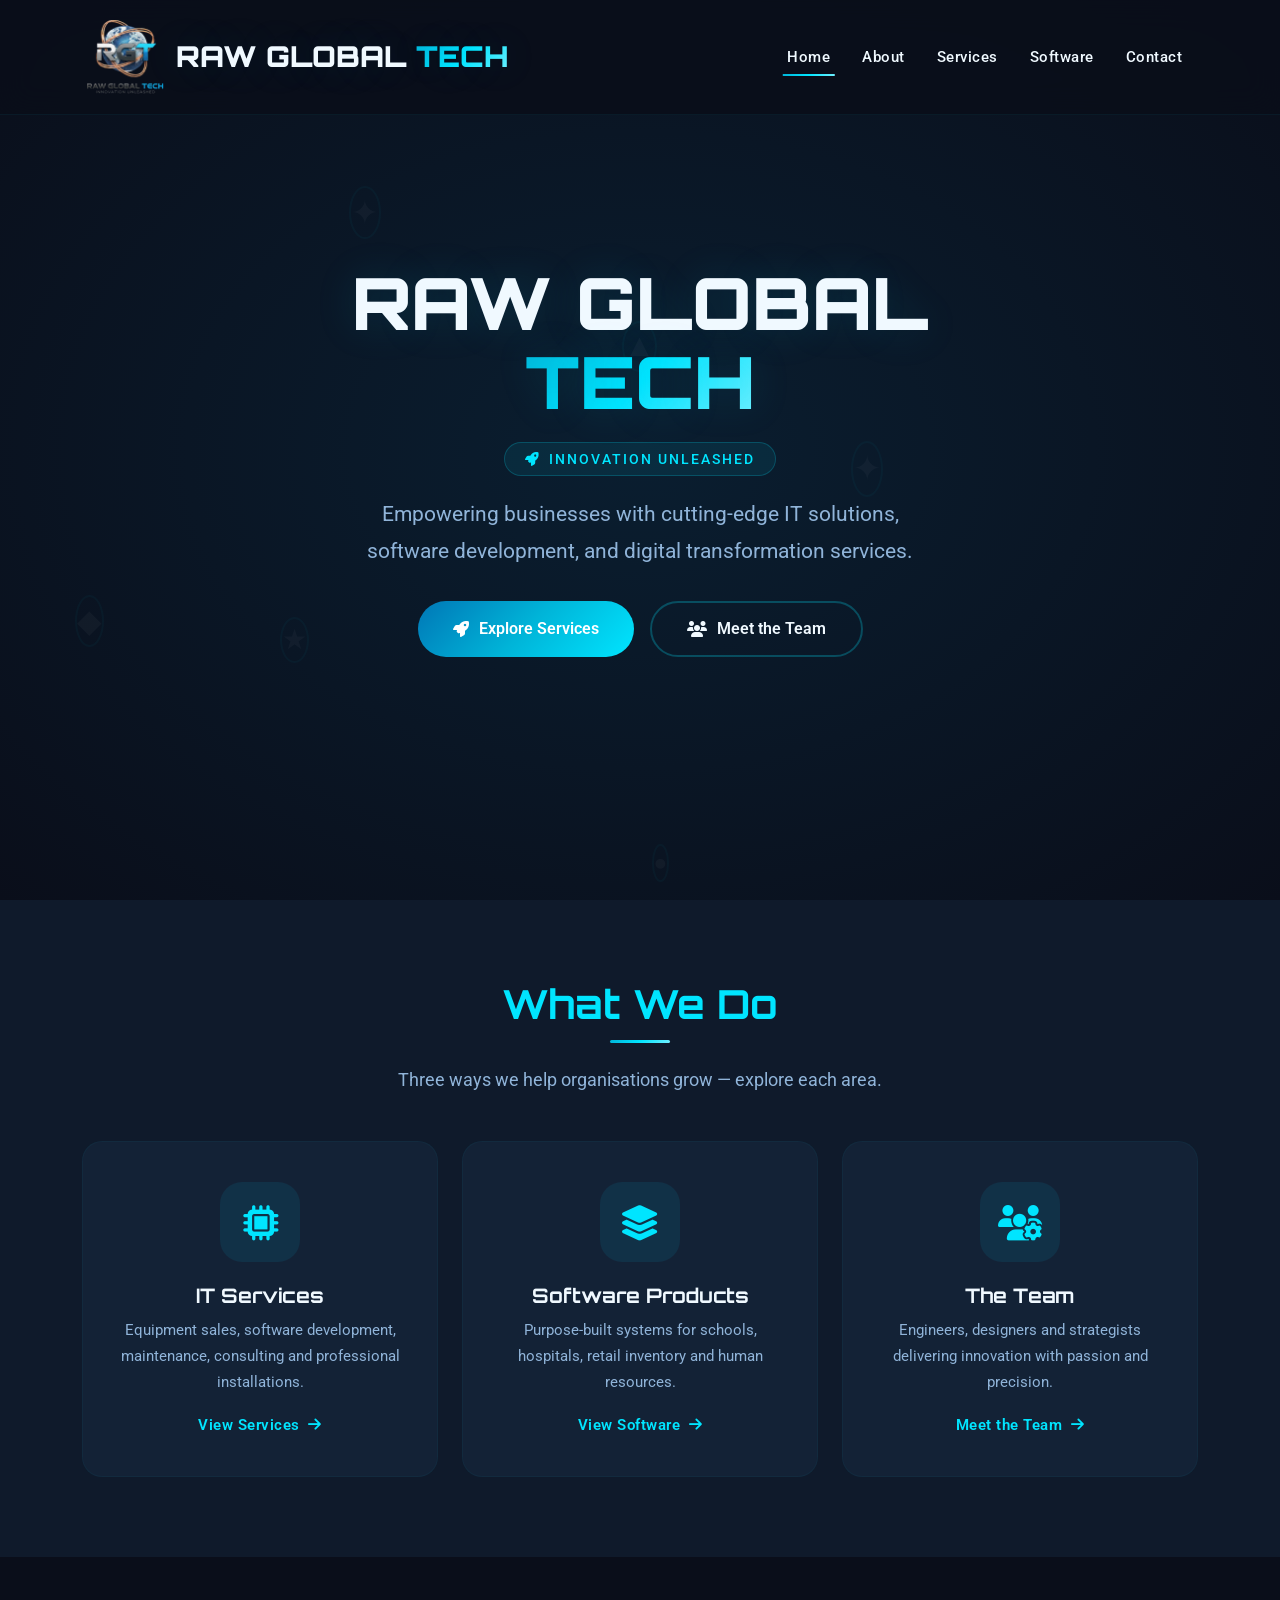
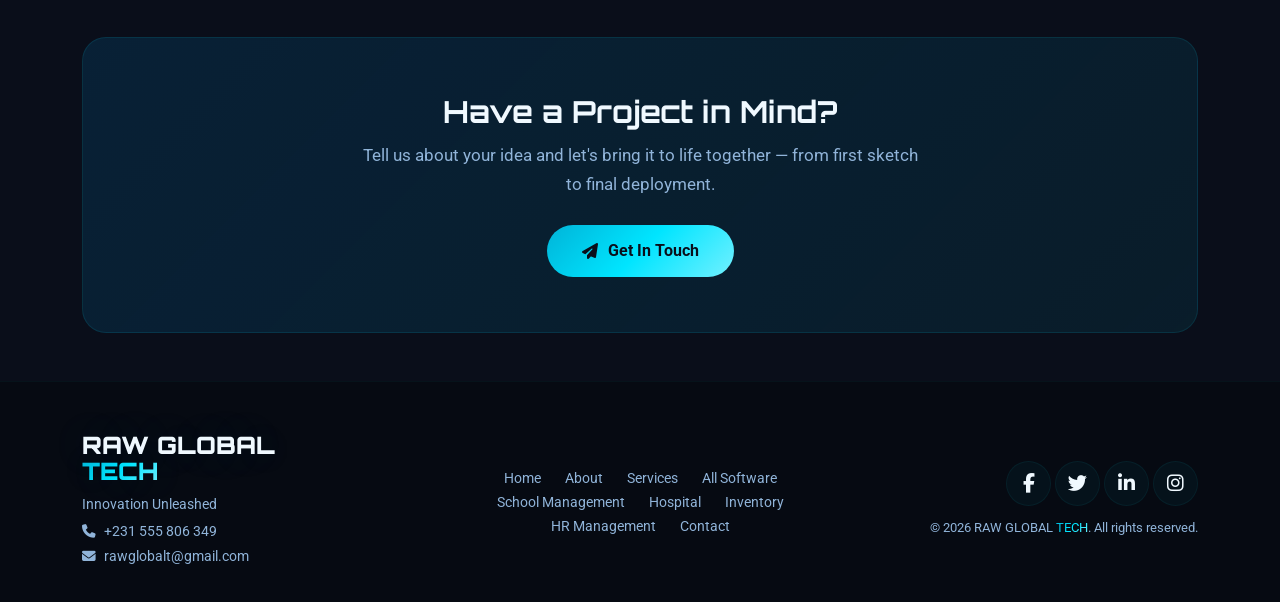
==== commit 0e80bb27: "new update" ====
--- a/index.html
+++ b/index.html
@@ -3,453 +3,39 @@
 <head>
   <meta charset="UTF-8">
   <meta name="viewport" content="width=device-width, initial-scale=1.0">
-  <title>RAW GLOBAL TECH · Cyber Blue</title>
+  <title>RAW GLOBAL TECH · Innovative IT Solutions</title>
+  <meta name="description" content="RAW GLOBAL TECH — Empowering businesses with cutting-edge IT solutions, software development, and digital transformation services in Liberia.">
+  <!-- Favicon -->
+  <link rel="icon" type="image/x-icon" href="img/favicon.ico">
+  <link rel="shortcut icon" type="image/x-icon" href="img/favicon.ico">
   <!-- Bootstrap, Fonts, Icons, AOS -->
   <link href="https://cdn.jsdelivr.net/npm/bootstrap@5.3.0-alpha1/dist/css/bootstrap.min.css" rel="stylesheet">
   <link href="https://fonts.googleapis.com/css2?family=Roboto:wght@300;400;500;700;900&family=Orbitron:wght@400;600;700;900&family=Playfair+Display:wght@700&display=swap" rel="stylesheet">
   <link href="https://cdn.jsdelivr.net/npm/bootstrap-icons@1.10.0/font/bootstrap-icons.css" rel="stylesheet">
   <link rel="stylesheet" href="https://cdnjs.cloudflare.com/ajax/libs/font-awesome/6.4.0/css/all.min.css">
   <link href="https://unpkg.com/aos@2.3.1/dist/aos.css" rel="stylesheet">
-  <style>
-    /* ===== ROOT ===== */
-    :root {
-      --primary-blue: #00b4d8;
-      --primary-dark: #0077b6;
-      --accent-cyan: #00e5ff;
-      --accent-cyan-light: #72f0ff;
-      --bg-dark: #0a0e1a;
-      --bg-dark-secondary: #0f1a2b;
-      --bg-card: #132236;
-      --bg-card-hover: #1c304a;
-      --text-light: #f0f9ff;
-      --text-muted: #90b4d9;
-      --gradient-primary: linear-gradient(135deg, #0077b6, #00b4d8, #00e5ff);
-      --gradient-cyan: linear-gradient(135deg, #00b4d8, #00e5ff, #72f0ff);
-      --shadow-glow: 0 0 35px rgba(0, 180, 216, 0.25);
-      --transition-smooth: all 0.4s cubic-bezier(0.23, 1, 0.32, 1);
-      --transition-bounce: all 0.5s cubic-bezier(0.34, 1.56, 0.64, 1);
-    }
-    * { margin:0; padding:0; box-sizing:border-box; }
-    html { scroll-behavior:smooth; }
-    body {
-      font-family: 'Roboto', sans-serif;
-      background: var(--bg-dark);
-      color: var(--text-light);
-      overflow-x: hidden;
-    }
-    ::-webkit-scrollbar { width:10px; }
-    ::-webkit-scrollbar-track { background:var(--bg-dark); }
-    ::-webkit-scrollbar-thumb { background:var(--gradient-primary); border-radius:10px; }
-
-    /* ===== NAVBAR ===== */
-    .navbar {
-      background: rgba(10,14,26,0.88);
-      backdrop-filter: blur(15px);
-      -webkit-backdrop-filter: blur(15px);
-      border-bottom: 1px solid rgba(0,229,255,0.06);
-      padding:12px 0;
-      transition: var(--transition-smooth);
-    }
-    .navbar.scrolled { background:rgba(10,14,26,0.98); box-shadow:0 5px 30px rgba(0,0,0,0.6); }
-    .navbar-brand {
-      font-family:'Orbitron',sans-serif;
-      font-weight:700;
-      font-size:1.8rem;
-      color:var(--accent-cyan) !important;
-      display:flex;
-      align-items:center;
-      gap:10px;
-    }
-    .navbar-brand:hover { transform:scale(1.02); color:var(--accent-cyan-light) !important; }
-    .navbar-brand img { height:80px; width:auto; }
-    .nav-link {
-      color:var(--text-light) !important;
-      font-weight:500;
-      font-size:0.95rem;
-      padding:8px 16px !important;
-      transition:var(--transition-smooth);
-      position:relative;
-      letter-spacing:0.5px;
-    }
-    .nav-link::after {
-      content:''; position:absolute; bottom:0; left:50%;
-      width:0; height:2px;
-      background:var(--gradient-cyan);
-      transition:var(--transition-smooth);
-      transform:translateX(-50%);
-    }
-    .nav-link:hover::after, .nav-link.active::after { width:70%; }
-    .nav-link:hover { color:var(--accent-cyan) !important; transform:translateY(-2px); }
-    .navbar-toggler { border:1px solid rgba(0,229,255,0.15); padding:8px 12px; border-radius:8px; }
-
-    /* ===== DROPDOWN ===== */
-    .dropdown-menu {
-      background: var(--bg-dark-secondary);
-      border: 1px solid rgba(0,229,255,0.08);
-      border-radius: 12px;
-      padding: 8px 0;
-      box-shadow: 0 20px 60px rgba(0,0,0,0.8);
-    }
-    .dropdown-item {
-      color: var(--text-light);
-      padding: 10px 20px;
-      transition: var(--transition-smooth);
-      font-weight: 400;
-    }
-    .dropdown-item:hover {
-      background: rgba(0,229,255,0.08);
-      color: var(--accent-cyan);
-      padding-left: 26px;
-    }
-    .dropdown-divider { border-color: rgba(0,229,255,0.06); }
-
-    /* ===== HERO ===== */
-    .hero {
-      min-height:100vh;
-      display:flex;
-      align-items:center;
-      justify-content:center;
-      text-align:center;
-      position:relative;
-      overflow:hidden;
-      background:var(--bg-dark);
-      padding:80px 0 60px;
-    }
-    .hero-animation-container {
-      position:absolute; top:0; left:0; width:100%; height:100%;
-      overflow:hidden; z-index:0;
-      background:radial-gradient(ellipse at center, #0a1e30, #0a0e1a);
-    }
-    .hero-content { position:relative; z-index:2; animation:fadeInUp 1.2s ease-out; }
-    @keyframes fadeInUp { from { opacity:0; transform:translateY(60px) scale(0.95); } to { opacity:1; transform:translateY(0) scale(1); } }
-    .hero-badge {
-      display:inline-block; padding:6px 20px;
-      background:rgba(0,229,255,0.08);
-      border:1px solid rgba(0,229,255,0.2);
-      border-radius:50px;
-      font-size:0.85rem; color:var(--accent-cyan);
-      font-weight:500; margin-bottom:20px;
-      letter-spacing:2px; text-transform:uppercase;
-    }
-    .hero h1 {
-      font-family:'Orbitron',sans-serif;
-      font-weight:900;
-      font-size:4.5rem;
-      line-height:1.1;
-      margin-bottom:20px;
-      text-shadow:0 0 40px rgba(0,180,216,0.15);
-    }
-    .hero h1 .highlight { background:var(--gradient-cyan); -webkit-background-clip:text; -webkit-text-fill-color:transparent; background-clip:text; }
-    .hero p {
-      font-size:1.3rem;
-      color:var(--text-muted);
-      max-width:600px;
-      margin:0 auto 30px;
-      line-height:1.8;
-    }
-    .hero p .sub-line { display:block; font-size:0.9rem; color:var(--text-muted); opacity:0.7; margin-top:-10px; }
-    .btn-primary-custom {
-      display:inline-flex; align-items:center; gap:10px;
-      padding:14px 35px;
-      background:var(--gradient-primary);
-      color:#fff; border:none; border-radius:50px;
-      font-weight:600; font-size:1rem;
-      transition:var(--transition-bounce);
-      text-decoration:none;
-      position:relative; overflow:hidden;
-    }
-    .btn-primary-custom::before {
-      content:''; position:absolute; top:0; left:-100%; width:100%; height:100%;
-      background:linear-gradient(90deg, transparent, rgba(255,255,255,0.1), transparent);
-      transition:var(--transition-smooth);
-    }
-    .btn-primary-custom:hover::before { left:100%; }
-    .btn-primary-custom:hover { transform:translateY(-4px) scale(1.02); box-shadow:0 15px 40px rgba(0,180,216,0.4); color:#fff; }
-    .btn-outline-custom {
-      display:inline-flex; align-items:center; gap:10px;
-      padding:14px 35px;
-      background:transparent;
-      color:var(--text-light);
-      border:2px solid rgba(0,229,255,0.25);
-      border-radius:50px;
-      font-weight:600; font-size:1rem;
-      transition:var(--transition-bounce);
-      text-decoration:none;
-    }
-    .btn-outline-custom:hover { background:rgba(0,229,255,0.05); border-color:var(--accent-cyan); color:var(--accent-cyan); transform:translateY(-4px); }
-
-    /* ===== SECTION TITLES ===== */
-    .section-title {
-      font-family:'Orbitron',sans-serif;
-      font-weight:700;
-      color:var(--accent-cyan);
-      position:relative;
-      margin-bottom:1.5rem;
-      font-size:2.5rem;
-    }
-    .section-title::after {
-      content:''; display:block;
-      width:60px; height:3px;
-      background:var(--gradient-cyan);
-      margin:12px auto 0;
-      border-radius:3px;
-    }
-    .section-subtitle { color:var(--text-muted); font-size:1.1rem; max-width:700px; margin:0 auto 3rem; }
-    .section-dark { background:var(--bg-dark-secondary); padding:80px 0; }
-    .section-darker { background:var(--bg-dark); padding:80px 0; }
-
-    /* ===== SERVICES CARDS ===== */
-    .service-card {
-      background:var(--bg-card);
-      border:1px solid rgba(0,229,255,0.04);
-      border-radius:16px;
-      padding:35px 25px;
-      text-align:center;
-      transition:var(--transition-bounce);
-      height:100%;
-      position:relative;
-      overflow:hidden;
-    }
-    .service-card::before {
-      content:''; position:absolute; top:0; left:0; width:100%; height:3px;
-      background:var(--gradient-primary);
-      transform:scaleX(0);
-      transition:var(--transition-smooth);
-    }
-    .service-card:hover::before { transform:scaleX(1); }
-    .service-card:hover { transform:translateY(-8px); border-color:rgba(0,229,255,0.12); box-shadow:0 20px 60px rgba(0,0,0,0.4); }
-    .service-icon {
-      font-size:3.5rem; margin-bottom:1.2rem; display:block;
-      background:var(--gradient-primary);
-      -webkit-background-clip:text; -webkit-text-fill-color:transparent; background-clip:text;
-      transition:var(--transition-smooth);
-    }
-    .service-card:hover .service-icon {
-      background:var(--gradient-cyan);
-      -webkit-background-clip:text; -webkit-text-fill-color:transparent; background-clip:text;
-      transform:scale(1.1) rotate(-5deg);
-    }
-    .service-card h5 { color:var(--text-light); font-weight:700; font-size:1.2rem; margin-bottom:10px; }
-    .service-card p { color:var(--text-muted); font-size:0.95rem; line-height:1.6; margin-bottom:0; }
-
-    /* ===== SOFTWARE ITEMS ===== */
-    .software-item {
-      background:var(--bg-card);
-      padding:18px 25px;
-      margin-bottom:12px;
-      border-radius:12px;
-      border:1px solid rgba(0,229,255,0.04);
-      transition:var(--transition-smooth);
-      display:flex;
-      align-items:center;
-      gap:15px;
-    }
-    .software-item:hover { background:var(--bg-card-hover); border-color:rgba(0,229,255,0.12); transform:translateX(8px); }
-    .software-item .s-icon { color:var(--accent-cyan); font-size:1.5rem; min-width:40px; text-align:center; }
-    .software-item .s-content { flex:1; }
-    .software-item .s-title { color:var(--text-light); font-weight:600; font-size:1.05rem; margin-bottom:2px; }
-    .software-item .s-desc { color:var(--text-muted); font-size:0.9rem; }
-
-    /* ===== CONTACT ===== */
-    .contact-info-card {
-      background:var(--bg-card);
-      border-radius:16px;
-      padding:30px;
-      border:1px solid rgba(0,229,255,0.05);
-      transition:var(--transition-smooth);
-      height:100%;
-    }
-    .contact-info-card:hover { border-color:rgba(0,229,255,0.12); transform:translateY(-5px); box-shadow:var(--shadow-glow); }
-    .contact-info-card .contact-icon {
-      width:60px; height:60px;
-      border-radius:50%;
-      display:flex; align-items:center; justify-content:center;
-      background:rgba(0,180,216,0.12);
-      color:var(--accent-cyan);
-      font-size:1.8rem;
-      margin-bottom:15px;
-      transition:var(--transition-smooth);
-    }
-    .contact-info-card:hover .contact-icon { background:rgba(0,229,255,0.12); transform:scale(1.1) rotate(-10deg); }
-    .contact-info-card h6 { color:var(--text-light); font-weight:600; font-size:1rem; margin-bottom:5px; }
-    .contact-info-card p { color:var(--text-muted); font-size:0.95rem; margin-bottom:0; }
-    .contact-info-card a { color:var(--text-muted); text-decoration:none; transition:var(--transition-smooth); }
-    .contact-info-card a:hover { color:var(--accent-cyan); }
-
-    .contact-form {
-      background:var(--bg-card);
-      border-radius:20px;
-      padding:40px;
-      border:1px solid rgba(0,229,255,0.05);
-    }
-    .contact-form .form-control {
-      background:rgba(0,229,255,0.04);
-      border:1px solid rgba(0,229,255,0.06);
-      color:var(--text-light);
-      border-radius:12px;
-      padding:14px 18px;
-      transition:var(--transition-smooth);
-      font-size:0.95rem;
-    }
-    .contact-form .form-control:focus { background:rgba(0,229,255,0.06); border-color:var(--accent-cyan); box-shadow:0 0 0 4px rgba(0,229,255,0.08); }
-    .contact-form .form-control::placeholder { color:var(--text-muted); }
-    .btn-cyan {
-      display:inline-flex; align-items:center; gap:10px;
-      padding:14px 35px;
-      background:var(--gradient-cyan);
-      color:#0a0e1a;
-      border:none;
-      border-radius:50px;
-      font-weight:700;
-      font-size:1rem;
-      transition:var(--transition-bounce);
-      text-decoration:none;
-    }
-    .btn-cyan:hover { transform:translateY(-4px) scale(1.02); box-shadow:0 15px 40px rgba(0,229,255,0.35); color:#0a0e1a; }
-
-    /* ===== FOOTER ===== */
-    .footer {
-      background:#060a12;
-      padding:50px 0 30px;
-      border-top:1px solid rgba(0,229,255,0.04);
-    }
-    .footer-brand { font-family:'Orbitron',sans-serif; font-size:1.5rem; color:var(--accent-cyan); font-weight:700; margin-bottom:10px; }
-    .footer p { color:var(--text-muted); font-size:0.9rem; margin-bottom:5px; }
-    .social-link {
-      display:inline-flex; align-items:center; justify-content:center;
-      width:45px; height:45px;
-      border-radius:50%;
-      background:rgba(0,229,255,0.04);
-      color:var(--text-light);
-      font-size:1.2rem;
-      transition:var(--transition-bounce);
-      text-decoration:none;
-      border:1px solid rgba(0,229,255,0.06);
-    }
-    .social-link:hover { background:var(--gradient-cyan); color:#0a0e1a; transform:translateY(-5px) scale(1.1); box-shadow:0 10px 30px rgba(0,229,255,0.25); }
-    .footer-links a {
-      color:var(--text-muted);
-      text-decoration:none;
-      transition:var(--transition-smooth);
-      font-size:0.9rem;
-      display:inline-block;
-      margin:0 10px;
-    }
-    .footer-links a:hover { color:var(--accent-cyan); transform:translateX(3px); }
-
-    /* ===== particles & floating ===== */
-    .particle {
-      position:absolute;
-      background:var(--gradient-primary);
-      border-radius:50%;
-      opacity:0;
-      animation:particleAnimation 25s infinite ease-in-out;
-      box-shadow:0 0 15px rgba(0,180,216,0.4);
-    }
-    .particle:nth-child(odd) { background:var(--gradient-cyan); box-shadow:0 0 15px rgba(0,229,255,0.4); }
-    @keyframes particleAnimation {
-      0% { transform:translate(var(--x-start), var(--y-start)) scale(0) rotate(0deg); opacity:0; }
-      20% { opacity:0.6; transform:translate(var(--x-mid1), var(--y-mid1)) scale(1) rotate(90deg); }
-      40% { opacity:0.9; transform:translate(var(--x-mid2), var(--y-mid2)) scale(1.3) rotate(180deg); }
-      60% { opacity:0.7; transform:translate(var(--x-mid3), var(--y-mid3)) scale(0.9) rotate(270deg); }
-      80% { opacity:0.4; transform:translate(var(--x-mid4), var(--y-mid4)) scale(0.6) rotate(330deg); }
-      100% { transform:translate(var(--x-end), var(--y-end)) scale(0) rotate(360deg); opacity:0; }
-    }
-    .floating-shape {
-      position:absolute; border-radius:50%; opacity:0.03; pointer-events:none;
-      border:2px solid var(--accent-cyan);
-    }
-    @keyframes floatShape {
-      0%,100% { transform:translate(0,0) rotate(0deg) scale(1); }
-      25% { transform:translate(30px,-20px) rotate(90deg) scale(1.1); }
-      50% { transform:translate(-20px,30px) rotate(180deg) scale(0.9); }
-      75% { transform:translate(20px,-30px) rotate(270deg) scale(1.05); }
-    }
-
-    /* ===== TOAST ===== */
-    .toast-container {
-      position: fixed;
-      top: 80px;
-      right: 20px;
-      z-index: 9999;
-    }
-    .toast-custom {
-      background: var(--bg-card);
-      border: 1px solid rgba(0,229,255,0.1);
-      border-radius: 12px;
-      padding: 16px 24px;
-      color: var(--text-light);
-      min-width: 300px;
-      box-shadow: 0 20px 60px rgba(0,0,0,0.5);
-      animation: slideInRight 0.5s ease;
-    }
-    .toast-custom.success { border-left: 4px solid #00e5ff; }
-    .toast-custom.error { border-left: 4px solid #ff6b6b; }
-    .toast-custom .toast-icon { font-size: 1.5rem; margin-right: 12px; }
-    .toast-custom.success .toast-icon { color: #00e5ff; }
-    .toast-custom.error .toast-icon { color: #ff6b6b; }
-    .toast-custom .toast-close {
-      cursor: pointer;
-      background: none;
-      border: none;
-      color: var(--text-muted);
-      font-size: 1.2rem;
-      padding: 0 5px;
-      transition: var(--transition-smooth);
-    }
-    .toast-custom .toast-close:hover { color: var(--text-light); }
-    @keyframes slideInRight {
-      from { transform: translateX(100%); opacity: 0; }
-      to { transform: translateX(0); opacity: 1; }
-    }
-    @keyframes slideOutRight {
-      from { transform: translateX(0); opacity: 1; }
-      to { transform: translateX(100%); opacity: 0; }
-    }
-
-    @media (max-width:768px) {
-      .hero h1 { font-size:2.5rem; }
-      .section-title { font-size:1.8rem; }
-      .btn-primary-custom, .btn-outline-custom, .btn-cyan { width:100%; justify-content:center; }
-      .hero .btn-group { flex-direction:column; align-items:center; gap:12px; }
-      .navbar-brand { font-size:1.3rem; }
-      .navbar-brand img { height:40px; }
-    }
-    @media (max-width:480px) {
-      .hero h1 { font-size:2rem; }
-      .toast-custom { min-width: 250px; }
-    }
-  </style>
+  <!-- Shared site styles -->
+  <link href="css/styles.css" rel="stylesheet">
 </head>
 <body>
 
 <!-- ===== NAVBAR ===== -->
 <nav class="navbar navbar-expand-lg fixed-top" id="mainNav">
   <div class="container">
-    <a class="navbar-brand" href="#home">
-      <img src="img/rgt_logo.png" alt="RGT">
-      RAW GLOBAL TECH
+    <a class="navbar-brand" href="index.html">
+      <img src="img/rgt_logo.png" alt="RAW GLOBAL TECH logo">
+      RAW GLOBAL <span class="highlight">TECH</span>
     </a>
-    <button class="navbar-toggler" type="button" data-bs-toggle="collapse" data-bs-target="#navbarNav">
+    <button class="navbar-toggler" type="button" data-bs-toggle="collapse" data-bs-target="#navbarNav" aria-label="Toggle navigation">
       <span class="navbar-toggler-icon"></span>
     </button>
     <div class="collapse navbar-collapse justify-content-end" id="navbarNav">
-      <ul class="navbar-nav">
-        <li class="nav-item"><a class="nav-link active" href="#home">Home</a></li>
+      <ul class="navbar-nav align-items-lg-center">
+        <li class="nav-item"><a class="nav-link active" href="index.html">Home</a></li>
         <li class="nav-item"><a class="nav-link" href="about.html">About</a></li>
-        <li class="nav-item"><a class="nav-link" href="#services">Services</a></li>
-        <!-- SOFTWARE DROPDOWN -->
-        <li class="nav-item dropdown">
-          <a class="nav-link dropdown-toggle" href="#" id="softwareDropdown" role="button" data-bs-toggle="dropdown" aria-expanded="false">
-            Software
-          </a>
-          <ul class="dropdown-menu" aria-labelledby="softwareDropdown">
-            <li><a class="dropdown-item" href="#software">Our Software Solutions</a></li>
-            <li><hr class="dropdown-divider"></li>
-            <li><a class="dropdown-item" href="school-management-features.html">School Management System</a></li>
-          </ul>
-        </li>
-        <li class="nav-item"><a class="nav-link" href="#contact">Contact</a></li>
+        <li class="nav-item"><a class="nav-link" href="services.html">Services</a></li>
+        <li class="nav-item"><a class="nav-link" href="software.html">Software</a></li>
+        <li class="nav-item"><a class="nav-link" href="contact.html">Contact</a></li>
       </ul>
     </div>
   </div>
@@ -460,101 +46,58 @@
   <div class="hero-animation-container" id="particleContainer"></div>
   <div class="hero-content">
     <h1>RAW GLOBAL <br><span class="highlight">TECH</span></h1>
-    <span class="hero-badge"><i class="fas fa-rocket me-2"></i>Innovation Unleashed</span>
-    <p>
-      Empowering businesses with cutting-edge IT solutions, software development, and digital transformation services.
-      <span class="sub-line">Innovation Unleashed</span>
-    </p>
-    <div class="btn-group">
-      <a href="#services" class="btn-primary-custom"><i class="fas fa-rocket"></i> Explore Services</a>
+     <span class="hero-badge"><i class="fas fa-rocket me-2"></i>Innovation Unleashed</span>
+    <p>Empowering businesses with cutting-edge IT solutions, software development, and digital transformation services.</p>
+    <div class="hero-actions">
+      <a href="services.html" class="btn-primary-custom"><i class="fas fa-rocket"></i> Explore Services</a>
       <a href="about.html" class="btn-outline-custom"><i class="fas fa-users"></i> Meet the Team</a>
     </div>
   </div>
 </section>
 
-<!-- ===== SERVICES ===== -->
-<section id="services" class="section-dark">
+<!-- ===== WHAT WE DO (overview) ===== -->
+<section class="section-dark">
   <div class="container">
     <div class="text-center" data-aos="fade-up">
-      <h2 class="section-title">Our Services</h2>
-      <p class="section-subtitle">Comprehensive IT solutions tailored to meet your business needs.</p>
+      <h2 class="section-title">What We Do</h2>
+      <p class="section-subtitle">Three ways we help organisations grow — explore each area.</p>
     </div>
-    <div class="row g-4">
+    <div class="row g-4 justify-content-center">
       <div class="col-md-6 col-lg-4" data-aos="fade-up" data-aos-delay="100">
-        <div class="service-card"><span class="service-number" style="position:absolute;top:10px;right:15px;font-size:3rem;font-weight:900;color:rgba(0,229,255,0.03);font-family:'Orbitron',sans-serif;pointer-events:none;">01</span><i class="fas fa-cart-plus service-icon"></i><h5>IT Equipment Sales</h5><p>High-quality IT equipment and hardware solutions.</p></div>
+        <a href="services.html" class="overview-card">
+          <div class="overview-icon"><i class="fas fa-microchip"></i></div>
+          <h4>IT Services</h4>
+          <p>Equipment sales, software development, maintenance, consulting and professional installations.</p>
+          <span class="overview-link">View Services <i class="fas fa-arrow-right ms-1"></i></span>
+        </a>
       </div>
       <div class="col-md-6 col-lg-4" data-aos="fade-up" data-aos-delay="200">
-        <div class="service-card"><span class="service-number" style="position:absolute;top:10px;right:15px;font-size:3rem;font-weight:900;color:rgba(0,229,255,0.03);font-family:'Orbitron',sans-serif;pointer-events:none;">02</span><i class="fas fa-code service-icon"></i><h5>Software Development</h5><p>Custom software and web applications.</p></div>
+        <a href="software.html" class="overview-card">
+          <div class="overview-icon"><i class="fas fa-layer-group"></i></div>
+          <h4>Software Products</h4>
+          <p>Purpose-built systems for schools, hospitals, retail inventory and human resources.</p>
+          <span class="overview-link">View Software <i class="fas fa-arrow-right ms-1"></i></span>
+        </a>
       </div>
       <div class="col-md-6 col-lg-4" data-aos="fade-up" data-aos-delay="300">
-        <div class="service-card"><span class="service-number" style="position:absolute;top:10px;right:15px;font-size:3rem;font-weight:900;color:rgba(0,229,255,0.03);font-family:'Orbitron',sans-serif;pointer-events:none;">03</span><i class="fas fa-tools service-icon"></i><h5>IT Maintenance</h5><p>Reliable maintenance and support services.</p></div>
-      </div>
-      <div class="col-md-6 col-lg-4" data-aos="fade-up" data-aos-delay="400">
-        <div class="service-card"><span class="service-number" style="position:absolute;top:10px;right:15px;font-size:3rem;font-weight:900;color:rgba(0,229,255,0.03);font-family:'Orbitron',sans-serif;pointer-events:none;">04</span><i class="fas fa-chart-line service-icon"></i><h5>IT Consulting</h5><p>Expert strategic guidance for your IT infrastructure.</p></div>
-      </div>
-      <div class="col-md-6 col-lg-4" data-aos="fade-up" data-aos-delay="500">
-        <div class="service-card"><span class="service-number" style="position:absolute;top:10px;right:15px;font-size:3rem;font-weight:900;color:rgba(0,229,255,0.03);font-family:'Orbitron',sans-serif;pointer-events:none;">05</span><i class="fas fa-plug service-icon"></i><h5>Installations</h5><p>Professional installation of IT equipment & networks.</p></div>
-      </div>
-      <div class="col-md-6 col-lg-4" data-aos="fade-up" data-aos-delay="600">
-        <div class="service-card"><span class="service-number" style="position:absolute;top:10px;right:15px;font-size:3rem;font-weight:900;color:rgba(0,229,255,0.03);font-family:'Orbitron',sans-serif;pointer-events:none;">06</span><i class="fas fa-paint-brush service-icon"></i><h5>Graphics & Printing</h5><p>Creative design and high-quality printing services.</p></div>
+        <a href="about.html" class="overview-card">
+          <div class="overview-icon"><i class="fas fa-users-gear"></i></div>
+          <h4>The Team</h4>
+          <p>Engineers, designers and strategists delivering innovation with passion and precision.</p>
+          <span class="overview-link">Meet the Team <i class="fas fa-arrow-right ms-1"></i></span>
+        </a>
       </div>
     </div>
   </div>
 </section>
 
-<!-- ===== SOFTWARE (Our Software Solutions) ===== -->
-<section id="software" class="section-darker">
-  <div class="container">
-    <div class="text-center" data-aos="fade-up">
-      <h2 class="section-title">Our Software Solutions</h2>
-      <p class="section-subtitle">Innovative software to streamline operations across industries.</p>
-    </div>
-    <div class="row justify-content-center">
-      <div class="col-lg-10">
-        <div class="software-item" data-aos="fade-up" data-aos-delay="100"><div class="s-icon"><i class="fas fa-school"></i></div><div class="s-content"><div class="s-title">School Management System</div><div class="s-desc">Streamline admin, student records, attendance, and performance.</div></div></div>
-        <div class="software-item" data-aos="fade-up" data-aos-delay="150"><div class="s-icon"><i class="fas fa-hospital"></i></div><div class="s-content"><div class="s-title">Hospital Management System</div><div class="s-desc">Patient care, billing, inventory and medical records.</div></div></div>
-        <div class="software-item" data-aos="fade-up" data-aos-delay="200"><div class="s-icon"><i class="fas fa-boxes"></i></div><div class="s-content"><div class="s-title">Inventory Management</div><div class="s-desc">Track stock, manage orders, optimize supply chain.</div></div></div>
-        <div class="software-item" data-aos="fade-up" data-aos-delay="250"><div class="s-icon"><i class="fas fa-users"></i></div><div class="s-content"><div class="s-title">HR Management System</div><div class="s-desc">Employee records, payroll, attendance, recruitment.</div></div></div>
-      </div>
-    </div>
-  </div>
-</section>
-
-<!-- ===== CONTACT ===== -->
-<section id="contact" class="section-dark">
-  <div class="container">
-    <div class="text-center" data-aos="fade-up">
-      <h2 class="section-title">Get In Touch</h2>
-      <p class="section-subtitle">Have a project? Reach out and let's bring your ideas to life.</p>
-    </div>
-    <div class="row g-4">
-      <div class="col-lg-5" data-aos="fade-right">
-        <div class="row g-3">
-          <div class="col-md-6 col-lg-12"><div class="contact-info-card"><div class="contact-icon"><i class="fas fa-map-marker-alt"></i></div><h6>Office Location</h6><p>RAW GLOBAL TECH,<br>Liberia</p></div></div>
-          <div class="col-md-6 col-lg-12"><div class="contact-info-card"><div class="contact-icon"><i class="fas fa-phone"></i></div><h6>Phone / WhatsApp</h6><p><a href="tel:+231555806349">+231 555 806 349</a></p><p><a href="tel:+23177673339">+231 777 673 339</a></p></div></div>
-          <div class="col-md-6 col-lg-12"><div class="contact-info-card"><div class="contact-icon"><i class="fas fa-envelope"></i></div><h6>Email</h6><p><a href="mailto:rawglobalt@gmail.com">rawglobalt@gmail.com</a></p></div></div>
-          <div class="col-md-6 col-lg-12"><div class="contact-info-card"><div class="contact-icon"><i class="fas fa-clock"></i></div><h6>Working Hours</h6><p>Mon-Fri: 8AM – 6PM<br>Sat: 9AM – 2PM</p></div></div>
-        </div>
-      </div>
-      <div class="col-lg-7" data-aos="fade-left">
-        <div class="contact-form">
-          <h4 class="text-cyan mb-4" style="font-family:'Orbitron',sans-serif;"><i class="fas fa-paper-plane me-2"></i>Send a Message</h4>
-          <form id="contactForm" onsubmit="return handleContact(event)">
-            <div class="row g-3">
-              <div class="col-md-6"><input type="text" class="form-control" id="contactName" placeholder="Full Name" required></div>
-              <div class="col-md-6"><input type="email" class="form-control" id="contactEmail" placeholder="Email" required></div>
-              <div class="col-md-12"><input type="text" class="form-control" id="contactSubject" placeholder="Subject" required></div>
-              <div class="col-md-12"><textarea class="form-control" id="contactMessage" rows="5" placeholder="Message" required></textarea></div>
-              <div class="col-12">
-                <button type="submit" class="btn-cyan w-100" id="submitBtn">
-                  <i class="fas fa-paper-plane me-2"></i>Send Message
-                  <span class="spinner-border spinner-border-sm d-none" role="status" id="sendSpinner"></span>
-                </button>
-              </div>
-            </div>
-          </form>
-        </div>
-      </div>
+<!-- ===== CTA BAND ===== -->
+<section class="section-darker pb-5">
+  <div class="container" data-aos="zoom-in">
+    <div class="cta-band">
+      <h3>Have a Project in Mind?</h3>
+      <p>Tell us about your idea and let's bring it to life together — from first sketch to final deployment.</p>
+      <a href="contact.html" class="btn-cyan"><i class="fas fa-paper-plane"></i> Get In Touch</a>
     </div>
   </div>
 </section>
@@ -564,18 +107,22 @@
   <div class="container">
     <div class="row g-4 align-items-center">
       <div class="col-lg-4 text-center text-lg-start">
-        <div class="footer-brand">RAW GLOBAL TECH</div>
+        <div class="footer-brand">RAW GLOBAL <br><span class="highlight">TECH</span></div>
         <p>Innovation Unleashed</p>
-        <p style="font-size:0.85rem;color:var(--text-muted);"><i class="fas fa-phone me-2"></i>+231 555 806 349</p>
-        <p style="font-size:0.85rem;color:var(--text-muted);"><i class="fas fa-envelope me-2"></i>rawglobalt@gmail.com</p>
+        <p style="font-size:0.85rem;"><i class="fas fa-phone me-2"></i>+231 555 806 349</p>
+        <p style="font-size:0.85rem;"><i class="fas fa-envelope me-2"></i>rawglobalt@gmail.com</p>
       </div>
       <div class="col-lg-4 text-center">
         <div class="footer-links">
-          <a href="#home">Home</a>
+          <a href="index.html">Home</a>
           <a href="about.html">About</a>
-          <a href="#services">Services</a>
-          <a href="#software">Software</a>
-          <a href="#contact">Contact</a>
+          <a href="services.html">Services</a>
+          <a href="software.html">All Software</a>
+          <a href="school-management-features.html">School Management</a>
+          <a href="hospital-management-features.html">Hospital</a>
+          <a href="inventory-management-features.html">Inventory</a>
+          <a href="hr-management-features.html">HR Management</a>
+          <a href="contact.html">Contact</a>
         </div>
       </div>
       <div class="col-lg-4 text-center text-lg-end">
@@ -585,167 +132,15 @@
           <a href="#" class="social-link"><i class="fab fa-linkedin-in"></i></a>
           <a href="#" class="social-link"><i class="fab fa-instagram"></i></a>
         </div>
-        <p style="font-size:0.8rem;margin-top:12px;color:var(--text-muted);">&copy; 2025 RAW GLOBAL TECH. All rights reserved.</p>
+        <p style="font-size:0.8rem;margin-top:12px;">&copy; <span class="footer-year">2025</span> RAW GLOBAL <span class="highlight">TECH</span>. All rights reserved.</p>
       </div>
     </div>
   </div>
 </footer>
 
-<!-- ===== TOAST CONTAINER ===== -->
-<div class="toast-container" id="toastContainer"></div>
-
 <!-- ===== SCRIPTS ===== -->
 <script src="https://cdn.jsdelivr.net/npm/bootstrap@5.3.0-alpha1/dist/js/bootstrap.bundle.min.js"></script>
 <script src="https://unpkg.com/aos@2.3.1/dist/aos.js"></script>
-<script>
-  AOS.init({ duration:800, easing:'ease-in-out', once:true, offset:100 });
-
-  // navbar scroll
-  window.addEventListener('scroll', function() {
-    const nav = document.getElementById('mainNav');
-    if (window.scrollY > 50) nav.classList.add('scrolled');
-    else nav.classList.remove('scrolled');
-  });
-
-  // particles
-  (function generateParticles() {
-    const container = document.getElementById('particleContainer');
-    if (!container) return;
-    for (let i = 0; i < 60; i++) {
-      const p = document.createElement('div');
-      p.classList.add('particle');
-      const size = Math.random() * 5 + 2;
-      p.style.width = size + 'px'; p.style.height = size + 'px';
-      const rand = () => Math.random() * 100 + 'vw';
-      const rand2 = () => Math.random() * 100 + 'vh';
-      p.style.setProperty('--x-start', rand()); p.style.setProperty('--y-start', rand2());
-      p.style.setProperty('--x-mid1', rand()); p.style.setProperty('--y-mid1', rand2());
-      p.style.setProperty('--x-mid2', rand()); p.style.setProperty('--y-mid2', rand2());
-      p.style.setProperty('--x-mid3', rand()); p.style.setProperty('--y-mid3', rand2());
-      p.style.setProperty('--x-mid4', rand()); p.style.setProperty('--y-mid4', rand2());
-      p.style.setProperty('--x-end', rand()); p.style.setProperty('--y-end', rand2());
-      p.style.animationDelay = Math.random() * 20 + 's';
-      p.style.animationDuration = (Math.random() * 15 + 20) + 's';
-      container.appendChild(p);
-    }
-  })();
-
-  // floating shapes
-  (function addShapes() {
-    const hero = document.querySelector('.hero');
-    if (!hero) return;
-    const chars = ['✦','◆','▲','●','★'];
-    for (let i=0; i<6; i++) {
-      const s = document.createElement('div');
-      s.className = 'floating-shape';
-      s.textContent = chars[i % chars.length];
-      s.style.fontSize = (Math.random() * 25 + 20) + 'px';
-      s.style.left = (Math.random() * 90 + 5) + '%';
-      s.style.top = (Math.random() * 90 + 5) + '%';
-      s.style.animation = `floatShape ${Math.random() * 15 + 20}s ease-in-out infinite`;
-      s.style.animationDelay = Math.random() * 10 + 's';
-      hero.appendChild(s);
-    }
-  })();
-
-  // ===== TOAST FUNCTION =====
-  function showToast(message, type = 'success') {
-    const container = document.getElementById('toastContainer');
-    if (!container) {
-      const newContainer = document.createElement('div');
-      newContainer.id = 'toastContainer';
-      newContainer.className = 'toast-container';
-      document.body.appendChild(newContainer);
-      return showToast(message, type);
-    }
-    const toast = document.createElement('div');
-    toast.className = `toast-custom ${type}`;
-    const icons = { success: 'fa-check-circle', error: 'fa-exclamation-circle', info: 'fa-info-circle' };
-    toast.innerHTML = `
-      <div class="d-flex align-items-center">
-        <span class="toast-icon"><i class="fas ${icons[type] || icons.success}"></i></span>
-        <span style="flex:1;">${message}</span>
-        <button type="button" class="toast-close" onclick="this.closest('.toast-custom').remove()">&times;</button>
-      </div>
-    `;
-    container.appendChild(toast);
-    setTimeout(() => {
-      if (toast.parentElement) {
-        toast.style.animation = 'slideOutRight 0.5s ease forwards';
-        setTimeout(() => toast.remove(), 500);
-      }
-    }, 6000);
-  }
-
-  // ===== CONTACT FORM - SENDS TO rawglobalt@gmail.com =====
-  function handleContact(e) {
-    e.preventDefault();
-
-    const name = document.getElementById('contactName').value.trim();
-    const email = document.getElementById('contactEmail').value.trim();
-    const subject = document.getElementById('contactSubject').value.trim();
-    const message = document.getElementById('contactMessage').value.trim();
-
-    // Validation
-    if (!name || !email || !subject || !message) {
-      showToast('Please fill in all required fields.', 'error');
-      return false;
-    }
-    const emailRegex = /^[^\s@]+@[^\s@]+\.[^\s@]+$/;
-    if (!emailRegex.test(email)) {
-      showToast('Please enter a valid email address.', 'error');
-      return false;
-    }
-
-    // Show sending state
-    const submitBtn = document.getElementById('submitBtn');
-    const spinner = document.getElementById('sendSpinner');
-    submitBtn.disabled = true;
-    submitBtn.innerHTML = '<i class="fas fa-spinner fa-spin me-2"></i>Sending...';
-
-    // Build mailto link with recipient rawglobalt@gmail.com
-    const mailtoSubject = encodeURIComponent('RAW GLOBAL TECH Contact: ' + subject);
-    const mailtoBody = encodeURIComponent(
-      'Name: ' + name + '\n' +
-      'Email: ' + email + '\n\n' +
-      'Message:\n' + message
-    );
-    const mailtoLink = 'mailto:rawglobalt@gmail.com?subject=' + mailtoSubject + '&body=' + mailtoBody;
-
-    // Open email client
-    window.open(mailtoLink, '_blank');
-
-    // Reset button after delay
-    setTimeout(() => {
-      submitBtn.disabled = false;
-      submitBtn.innerHTML = '<i class="fas fa-paper-plane me-2"></i>Send Message';
-      spinner.classList.add('d-none');
-    }, 3000);
-
-    showToast('Thank you! Your email client is opening. Please send the message.', 'success');
-
-    // Clear form fields (optional)
-    document.getElementById('contactName').value = '';
-    document.getElementById('contactEmail').value = '';
-    document.getElementById('contactSubject').value = '';
-    document.getElementById('contactMessage').value = '';
-
-    return false;
-  }
-
-  // active nav link
-  const sections = document.querySelectorAll('section[id]');
-  window.addEventListener('scroll', function() {
-    let current = '';
-    sections.forEach(section => {
-      const sectionTop = section.offsetTop - 120;
-      if (window.scrollY >= sectionTop) current = section.getAttribute('id');
-    });
-    document.querySelectorAll('.navbar .nav-link').forEach(link => {
-      link.classList.remove('active');
-      if (link.getAttribute('href') === '#' + current) link.classList.add('active');
-    });
-  });
-</script>
+<script src="js/main.js"></script>
 </body>
 </html>
--- a/css/styles.css
+++ b/css/styles.css
@@ -0,0 +1,673 @@
+/* ============================================================
+   RAW GLOBAL TECH · Cyber Blue — shared site-wide styles
+   ============================================================ */
+
+/* ===== ROOT ===== */
+:root {
+  --primary-blue: #00b4d8;
+  --primary-dark: #0077b6;
+  --accent-cyan: #00e5ff;
+  --accent-cyan-light: #72f0ff;
+  --bg-dark: #0a0e1a;
+  --bg-dark-secondary: #0f1a2b;
+  --bg-card: #132236;
+  --bg-card-hover: #1c304a;
+  --text-light: #f0f9ff;
+  --text-muted: #90b4d9;
+  --gradient-primary: linear-gradient(135deg, #0077b6, #00b4d8, #00e5ff);
+  --gradient-cyan: linear-gradient(135deg, #00b4d8, #00e5ff, #72f0ff);
+  --shadow-glow: 0 0 35px rgba(0, 180, 216, 0.25);
+  --transition-smooth: all 0.4s cubic-bezier(0.23, 1, 0.32, 1);
+  --transition-bounce: all 0.5s cubic-bezier(0.34, 1.56, 0.64, 1);
+}
+
+* { margin: 0; padding: 0; box-sizing: border-box; }
+html { scroll-behavior: smooth; }
+
+body {
+  font-family: 'Roboto', sans-serif;
+  background: var(--bg-dark);
+  color: var(--text-light);
+  overflow-x: hidden;
+}
+
+::selection { background: rgba(0, 229, 255, 0.25); color: var(--text-light); }
+::-webkit-scrollbar { width: 10px; }
+::-webkit-scrollbar-track { background: var(--bg-dark); }
+::-webkit-scrollbar-thumb { background: var(--gradient-primary); border-radius: 10px; }
+
+.text-cyan { color: var(--accent-cyan); }
+
+/* ===== NAVBAR ===== */
+.navbar {
+  background: rgba(10, 14, 26, 0.88);
+  backdrop-filter: blur(15px);
+  -webkit-backdrop-filter: blur(15px);
+  border-bottom: 1px solid rgba(0, 229, 255, 0.06);
+  padding: 12px 0;
+  transition: var(--transition-smooth);
+}
+.navbar.scrolled { background: rgba(10, 14, 26, 0.98); box-shadow: 0 5px 30px rgba(0, 0, 0, 0.6); }
+.navbar-brand {
+  font-family: 'Orbitron', sans-serif;
+  font-weight: 900;
+  font-size: 1.8rem;
+  line-height: 1.1;
+  color: var(--text-light) !important;
+  text-shadow: 0 0 40px rgba(0, 180, 216, 0.15);
+  display: flex;
+  align-items: center;
+  gap: 10px;
+}
+.navbar-brand:hover { transform: scale(1.02); color: var(--accent-cyan-light) !important; }
+.navbar-brand img { height: 80px; width: auto; }
+.nav-link {
+  color: var(--text-light) !important;
+  font-weight: 500;
+  font-size: 0.95rem;
+  padding: 8px 16px !important;
+  transition: var(--transition-smooth);
+  position: relative;
+  letter-spacing: 0.5px;
+}
+.nav-link::after {
+  content: ''; position: absolute; bottom: 0; left: 50%;
+  width: 0; height: 2px;
+  background: var(--gradient-cyan);
+  transition: var(--transition-smooth);
+  transform: translateX(-50%);
+}
+.nav-link:hover::after, .nav-link.active::after { width: 70%; }
+.nav-link:hover { color: var(--accent-cyan) !important; transform: translateY(-2px); }
+.navbar-toggler { border: 1px solid rgba(0, 229, 255, 0.15); padding: 8px 12px; border-radius: 8px; }
+.navbar-toggler:focus { box-shadow: 0 0 0 3px rgba(0, 229, 255, 0.25); }
+
+/* ===== DROPDOWN ===== */
+.dropdown-menu {
+  background: var(--bg-dark-secondary);
+  border: 1px solid rgba(0, 229, 255, 0.08);
+  border-radius: 12px;
+  padding: 8px 0;
+  box-shadow: 0 20px 60px rgba(0, 0, 0, 0.8);
+}
+.dropdown-item {
+  color: var(--text-light);
+  padding: 10px 20px;
+  transition: var(--transition-smooth);
+  font-weight: 400;
+}
+.dropdown-item:hover {
+  background: rgba(0, 229, 255, 0.08);
+  color: var(--accent-cyan);
+  padding-left: 26px;
+}
+.dropdown-divider { border-color: rgba(0, 229, 255, 0.06); }
+
+/* ===== HERO (home) ===== */
+.hero {
+  min-height: 100vh;
+  display: flex;
+  align-items: center;
+  justify-content: center;
+  text-align: center;
+  position: relative;
+  overflow: hidden;
+  background: var(--bg-dark);
+  padding: 80px 0 60px;
+}
+.hero-animation-container {
+  position: absolute; top: 0; left: 0; width: 100%; height: 100%;
+  overflow: hidden; z-index: 0;
+  background: radial-gradient(ellipse at center, #0a1e30, #0a0e1a);
+}
+.hero-content { position: relative; z-index: 2; animation: fadeInUp 1.2s ease-out; }
+@keyframes fadeInUp { from { opacity: 0; transform: translateY(60px) scale(0.95); } to { opacity: 1; transform: translateY(0) scale(1); } }
+.hero-badge {
+  display: inline-block; padding: 6px 20px;
+  background: rgba(0, 229, 255, 0.08);
+  border: 1px solid rgba(0, 229, 255, 0.2);
+  border-radius: 50px;
+  font-size: 0.85rem; color: var(--accent-cyan);
+  font-weight: 500; margin-bottom: 20px;
+  letter-spacing: 2px; text-transform: uppercase;
+}
+.hero h1 {
+  font-family: 'Orbitron', sans-serif;
+  font-weight: 900;
+  font-size: 4.5rem;
+  line-height: 1.1;
+  margin-bottom: 20px;
+  text-shadow: 0 0 40px rgba(0, 180, 216, 0.15);
+}
+.highlight {
+  background: var(--gradient-cyan);
+  -webkit-background-clip: text;
+  -webkit-text-fill-color: transparent;
+  background-clip: text;
+}
+.hero p {
+  font-size: 1.3rem;
+  color: var(--text-muted);
+  max-width: 600px;
+  margin: 0 auto 30px;
+  line-height: 1.8;
+}
+.hero-actions { display: flex; gap: 16px; justify-content: center; flex-wrap: wrap; }
+
+/* ===== PAGE HEADER (sub-pages) ===== */
+.page-header {
+  position: relative;
+  text-align: center;
+  padding: 190px 20px 90px;
+  overflow: hidden;
+  background: radial-gradient(ellipse at top, #0d2135 0%, var(--bg-dark) 75%);
+}
+.page-header h1 {
+  font-family: 'Orbitron', sans-serif;
+  font-weight: 900;
+  font-size: 3rem;
+  margin-bottom: 14px;
+  text-shadow: 0 0 40px rgba(0, 180, 216, 0.15);
+}
+.page-header .crumbs {
+  color: var(--text-muted);
+  letter-spacing: 2px;
+  text-transform: uppercase;
+  font-size: 0.8rem;
+}
+.page-header .crumbs a { color: var(--accent-cyan); text-decoration: none; transition: var(--transition-smooth); }
+.page-header .crumbs a:hover { color: var(--accent-cyan-light); }
+.page-header .lead-text { color: var(--text-muted); max-width: 720px; margin: 18px auto 0; font-size: 1.05rem; line-height: 1.8; }
+
+/* ===== SECTIONS ===== */
+.section-title {
+  font-family: 'Orbitron', sans-serif;
+  font-weight: 700;
+  color: var(--accent-cyan);
+  position: relative;
+  margin-bottom: 1.5rem;
+  font-size: 2.5rem;
+}
+.section-title::after {
+  content: ''; display: block;
+  width: 60px; height: 3px;
+  background: var(--gradient-cyan);
+  margin: 12px auto 0;
+  border-radius: 3px;
+}
+.section-subtitle { color: var(--text-muted); font-size: 1.1rem; max-width: 700px; margin: 0 auto 3rem; }
+.section-dark { background: var(--bg-dark-secondary); padding: 80px 0; }
+.section-darker { background: var(--bg-dark); padding: 80px 0; }
+
+/* ===== BUTTONS ===== */
+.btn-primary-custom {
+  display: inline-flex; align-items: center; gap: 10px;
+  padding: 14px 35px;
+  background: var(--gradient-primary);
+  color: #fff; border: none; border-radius: 50px;
+  font-weight: 600; font-size: 1rem;
+  transition: var(--transition-bounce);
+  text-decoration: none;
+  position: relative; overflow: hidden;
+}
+.btn-primary-custom::before {
+  content: ''; position: absolute; top: 0; left: -100%; width: 100%; height: 100%;
+  background: linear-gradient(90deg, transparent, rgba(255, 255, 255, 0.1), transparent);
+  transition: var(--transition-smooth);
+}
+.btn-primary-custom:hover::before { left: 100%; }
+.btn-primary-custom:hover { transform: translateY(-4px) scale(1.02); box-shadow: 0 15px 40px rgba(0, 180, 216, 0.4); color: #fff; }
+.btn-outline-custom {
+  display: inline-flex; align-items: center; gap: 10px;
+  padding: 14px 35px;
+  background: transparent;
+  color: var(--text-light);
+  border: 2px solid rgba(0, 229, 255, 0.25);
+  border-radius: 50px;
+  font-weight: 600; font-size: 1rem;
+  transition: var(--transition-bounce);
+  text-decoration: none;
+}
+.btn-outline-custom:hover { background: rgba(0, 229, 255, 0.05); border-color: var(--accent-cyan); color: var(--accent-cyan); transform: translateY(-4px); }
+.btn-cyan {
+  display: inline-flex; align-items: center; gap: 10px;
+  padding: 14px 35px;
+  background: var(--gradient-cyan);
+  color: #0a0e1a;
+  border: none;
+  border-radius: 50px;
+  font-weight: 700;
+  font-size: 1rem;
+  transition: var(--transition-bounce);
+  text-decoration: none;
+}
+.btn-cyan:hover { transform: translateY(-4px) scale(1.02); box-shadow: 0 15px 40px rgba(0, 229, 255, 0.35); color: #0a0e1a; }
+.btn-sm-cyan {
+  display: inline-flex; align-items: center; gap: 8px;
+  padding: 9px 22px;
+  background: rgba(0, 229, 255, 0.08);
+  color: var(--accent-cyan);
+  border: 1px solid rgba(0, 229, 255, 0.25);
+  border-radius: 50px;
+  font-weight: 600;
+  font-size: 0.88rem;
+  transition: var(--transition-bounce);
+  text-decoration: none;
+  white-space: nowrap;
+}
+.btn-sm-cyan:hover { background: var(--gradient-cyan); color: #0a0e1a; transform: translateY(-3px); box-shadow: 0 10px 25px rgba(0, 229, 255, 0.25); }
+
+/* ===== OVERVIEW CARDS (home) ===== */
+.overview-card {
+  background: var(--bg-card);
+  border: 1px solid rgba(0, 229, 255, 0.04);
+  border-radius: 20px;
+  padding: 40px 30px;
+  text-align: center;
+  height: 100%;
+  display: flex;
+  flex-direction: column;
+  align-items: center;
+  transition: var(--transition-bounce);
+  text-decoration: none;
+  position: relative;
+  overflow: hidden;
+}
+.overview-card::before {
+  content: ''; position: absolute; top: 0; left: 0; width: 100%; height: 3px;
+  background: var(--gradient-primary);
+  transform: scaleX(0);
+  transition: var(--transition-smooth);
+}
+.overview-card:hover::before { transform: scaleX(1); }
+.overview-card:hover { transform: translateY(-8px); border-color: rgba(0, 229, 255, 0.15); box-shadow: 0 20px 60px rgba(0, 0, 0, 0.45); color: inherit; }
+.overview-icon {
+  width: 80px; height: 80px;
+  border-radius: 22px;
+  display: flex; align-items: center; justify-content: center;
+  background: rgba(0, 180, 216, 0.1);
+  color: var(--accent-cyan);
+  font-size: 2.2rem;
+  margin-bottom: 22px;
+  transition: var(--transition-smooth);
+}
+.overview-card:hover .overview-icon { background: var(--gradient-primary); color: #fff; transform: scale(1.08) rotate(-5deg); }
+.overview-card h4 { font-family: 'Orbitron', sans-serif; font-weight: 700; font-size: 1.25rem; color: var(--text-light); margin-bottom: 10px; }
+.overview-card p { color: var(--text-muted); font-size: 0.95rem; line-height: 1.7; flex: 1; margin-bottom: 18px; }
+.overview-link { color: var(--accent-cyan); font-weight: 600; font-size: 0.92rem; letter-spacing: 0.5px; }
+
+/* ===== SERVICE CARDS ===== */
+.service-card {
+  background: var(--bg-card);
+  border: 1px solid rgba(0, 229, 255, 0.04);
+  border-radius: 16px;
+  padding: 35px 25px;
+  text-align: center;
+  transition: var(--transition-bounce);
+  height: 100%;
+  position: relative;
+  overflow: hidden;
+}
+.service-card::before {
+  content: ''; position: absolute; top: 0; left: 0; width: 100%; height: 3px;
+  background: var(--gradient-primary);
+  transform: scaleX(0);
+  transition: var(--transition-smooth);
+}
+.service-card:hover::before { transform: scaleX(1); }
+.service-card:hover { transform: translateY(-8px); border-color: rgba(0, 229, 255, 0.12); box-shadow: 0 20px 60px rgba(0, 0, 0, 0.4); }
+.service-number {
+  position: absolute; top: 10px; right: 15px;
+  font-size: 3rem; font-weight: 900;
+  color: rgba(0, 229, 255, 0.03);
+  font-family: 'Orbitron', sans-serif;
+  pointer-events: none;
+}
+.service-icon {
+  font-size: 3.5rem; margin-bottom: 1.2rem; display: block;
+  background: var(--gradient-primary);
+  -webkit-background-clip: text; -webkit-text-fill-color: transparent; background-clip: text;
+  transition: var(--transition-smooth);
+}
+.service-card:hover .service-icon {
+  background: var(--gradient-cyan);
+  -webkit-background-clip: text; -webkit-text-fill-color: transparent; background-clip: text;
+  transform: scale(1.1) rotate(-5deg);
+}
+.service-card h5 { color: var(--text-light); font-weight: 700; font-size: 1.2rem; margin-bottom: 10px; }
+.service-card p { color: var(--text-muted); font-size: 0.95rem; line-height: 1.6; }
+
+/* ===== SOFTWARE ITEMS ===== */
+.software-item {
+  background: var(--bg-card);
+  padding: 28px 30px;
+  margin-bottom: 16px;
+  border-radius: 16px;
+  border: 1px solid rgba(0, 229, 255, 0.04);
+  transition: var(--transition-smooth);
+  display: flex;
+  align-items: center;
+  gap: 20px;
+  flex-wrap: wrap;
+}
+.software-item:hover { background: var(--bg-card-hover); border-color: rgba(0, 229, 255, 0.12); transform: translateX(8px); }
+.software-item .s-icon { color: var(--accent-cyan); font-size: 2rem; min-width: 56px; text-align: center; }
+.software-item .s-content { flex: 1; min-width: 240px; }
+.software-item .s-title { color: var(--text-light); font-weight: 600; font-size: 1.15rem; margin-bottom: 4px; }
+.software-item .s-desc { color: var(--text-muted); font-size: 0.93rem; line-height: 1.6; }
+
+/* ===== CONTACT ===== */
+.contact-info-card {
+  background: var(--bg-card);
+  border-radius: 16px;
+  padding: 30px;
+  border: 1px solid rgba(0, 229, 255, 0.05);
+  transition: var(--transition-smooth);
+  height: 100%;
+}
+.contact-info-card:hover { border-color: rgba(0, 229, 255, 0.12); transform: translateY(-5px); box-shadow: var(--shadow-glow); }
+.contact-info-card .contact-icon {
+  width: 60px; height: 60px;
+  border-radius: 50%;
+  display: flex; align-items: center; justify-content: center;
+  background: rgba(0, 180, 216, 0.12);
+  color: var(--accent-cyan);
+  font-size: 1.8rem;
+  margin-bottom: 15px;
+  transition: var(--transition-smooth);
+}
+.contact-info-card:hover .contact-icon { background: rgba(0, 229, 255, 0.12); transform: scale(1.1) rotate(-10deg); }
+.contact-info-card h6 { color: var(--text-light); font-weight: 600; font-size: 1rem; margin-bottom: 5px; }
+.contact-info-card p { color: var(--text-muted); font-size: 0.95rem; margin-bottom: 0; }
+.contact-info-card a { color: var(--text-muted); text-decoration: none; transition: var(--transition-smooth); }
+.contact-info-card a:hover { color: var(--accent-cyan); }
+
+.contact-form {
+  background: var(--bg-card);
+  border-radius: 20px;
+  padding: 40px;
+  border: 1px solid rgba(0, 229, 255, 0.05);
+}
+.contact-form .form-control {
+  background: rgba(0, 229, 255, 0.04);
+  border: 1px solid rgba(0, 229, 255, 0.06);
+  color: var(--text-light);
+  border-radius: 12px;
+  padding: 14px 18px;
+  transition: var(--transition-smooth);
+  font-size: 0.95rem;
+}
+.contact-form .form-control:focus { background: rgba(0, 229, 255, 0.06); border-color: var(--accent-cyan); box-shadow: 0 0 0 4px rgba(0, 229, 255, 0.08); color: var(--text-light); }
+.contact-form .form-control::placeholder { color: var(--text-muted); }
+
+/* ===== TEAM ===== */
+.team-card {
+  background: var(--bg-card);
+  border-radius: 20px;
+  padding: 25px 15px 20px;
+  border: 1px solid rgba(0, 229, 255, 0.05);
+  transition: var(--transition-bounce);
+  text-align: center;
+  cursor: pointer;
+  height: 100%;
+  display: flex;
+  flex-direction: column;
+  align-items: center;
+}
+.team-card:hover {
+  transform: translateY(-10px);
+  border-color: rgba(0, 229, 255, 0.2);
+  box-shadow: var(--shadow-glow);
+  background: var(--bg-card-hover);
+}
+.team-avatar {
+  width: 130px;
+  height: 130px;
+  border-radius: 50%;
+  object-fit: cover;
+  border: 3px solid var(--accent-cyan);
+  box-shadow: 0 0 25px rgba(0, 229, 255, 0.15);
+  transition: var(--transition-smooth);
+  background: var(--gradient-primary);
+  display: flex;
+  align-items: center;
+  justify-content: center;
+  font-size: 3.5rem;
+  color: #fff;
+  margin-bottom: 12px;
+}
+.team-card:hover .team-avatar { transform: scale(1.04); box-shadow: 0 0 40px rgba(0, 229, 255, 0.3); }
+.team-name { font-weight: 700; font-size: 1.2rem; color: var(--text-light); margin-bottom: 2px; }
+.team-role { font-size: 0.9rem; color: var(--accent-cyan); font-weight: 500; }
+
+/* ===== TEAM DASHBOARD MODAL ===== */
+.dashboard-modal .modal-content {
+  background: var(--bg-dark-secondary);
+  border: 1px solid rgba(0, 229, 255, 0.12);
+  border-radius: 28px;
+  box-shadow: 0 30px 80px rgba(0, 0, 0, 0.8);
+  color: var(--text-light);
+  overflow: hidden;
+}
+.dashboard-modal .modal-header {
+  border-bottom: 1px solid rgba(0, 229, 255, 0.08);
+  padding: 20px 28px;
+  background: rgba(0, 229, 255, 0.02);
+}
+.dashboard-modal .modal-header .btn-close { filter: invert(1) brightness(2); opacity: 0.7; }
+.dashboard-modal .modal-body { padding: 28px; }
+.dashboard-avatar {
+  width: 140px; height: 140px;
+  border-radius: 50%;
+  object-fit: cover;
+  border: 4px solid var(--accent-cyan);
+  box-shadow: 0 0 40px rgba(0, 229, 255, 0.15);
+  background: var(--gradient-primary);
+  display: flex;
+  align-items: center;
+  justify-content: center;
+  font-size: 4rem;
+  color: #fff;
+  margin: 0 auto 18px;
+}
+.dashboard-name { font-family: 'Playfair Display', serif; font-size: 2.2rem; color: var(--text-light); }
+.dashboard-role { color: var(--accent-cyan); font-size: 1.1rem; font-weight: 500; }
+.dashboard-badge {
+  background: rgba(0, 229, 255, 0.08);
+  border: 1px solid rgba(0, 229, 255, 0.1);
+  border-radius: 50px;
+  padding: 6px 18px;
+  font-size: 0.8rem;
+  color: var(--accent-cyan-light);
+  display: inline-block;
+}
+.info-grid { display: grid; grid-template-columns: 1fr 1fr; gap: 16px; margin-top: 20px; }
+.info-item {
+  background: rgba(0, 229, 255, 0.03);
+  border-radius: 16px;
+  padding: 16px 18px;
+  border-left: 3px solid var(--accent-cyan);
+}
+.info-item .label { font-size: 0.75rem; text-transform: uppercase; letter-spacing: 1px; color: var(--text-muted); }
+.info-item .value { font-weight: 600; font-size: 1rem; color: var(--text-light); margin-top: 4px; word-break: break-word; }
+.skill-tag {
+  display: inline-block;
+  background: rgba(0, 229, 255, 0.06);
+  border: 1px solid rgba(0, 229, 255, 0.06);
+  padding: 4px 14px;
+  border-radius: 30px;
+  font-size: 0.8rem;
+  color: var(--text-muted);
+  margin: 3px 4px 3px 0;
+}
+.dashboard-social a { color: var(--text-muted); transition: var(--transition-smooth); font-size: 1.4rem; margin: 0 8px; }
+.dashboard-social a:hover { color: var(--accent-cyan); transform: translateY(-3px); }
+
+/* ===== FEATURE CATEGORIES (school management) ===== */
+.feature-category {
+  background: var(--bg-card);
+  border: 1px solid rgba(0, 229, 255, 0.04);
+  border-radius: 16px;
+  padding: 2rem;
+  margin-bottom: 2rem;
+  box-shadow: 0 4px 8px rgba(0, 0, 0, 0.2);
+  transition: var(--transition-smooth);
+}
+.feature-category:hover {
+  transform: translateY(-5px);
+  border-color: rgba(0, 229, 255, 0.12);
+  box-shadow: 0 8px 16px rgba(0, 0, 0, 0.3);
+}
+.feature-category h3 {
+  color: var(--accent-cyan);
+  font-family: 'Orbitron', sans-serif;
+  margin-bottom: 1.5rem;
+  font-size: 1.35rem;
+}
+.feature-list { list-style: none; padding: 0; }
+.feature-list li {
+  background: rgba(0, 229, 255, 0.03);
+  border: 1px solid rgba(0, 229, 255, 0.03);
+  padding: 0.8rem 1.2rem;
+  margin-bottom: 0.5rem;
+  border-radius: 10px;
+  display: flex;
+  align-items: center;
+  transition: var(--transition-smooth);
+  font-size: 0.95rem;
+  color: var(--text-light);
+}
+.feature-list li:hover { background: rgba(0, 229, 255, 0.07); border-color: rgba(0, 229, 255, 0.12); }
+.feature-list li i { color: var(--accent-cyan); margin-right: 12px; font-size: 1.2rem; min-width: 22px; text-align: center; }
+.feature-list li strong { color: var(--accent-cyan-light); font-weight: 600; }
+
+/* ===== CTA BAND ===== */
+.cta-band {
+  background: linear-gradient(135deg, rgba(0, 119, 182, 0.18), rgba(0, 229, 255, 0.07));
+  border: 1px solid rgba(0, 229, 255, 0.1);
+  border-radius: 24px;
+  padding: 55px 40px;
+  text-align: center;
+}
+.cta-band h3 { font-family: 'Orbitron', sans-serif; font-weight: 700; font-size: 1.9rem; color: var(--text-light); margin-bottom: 12px; }
+.cta-band p { color: var(--text-muted); max-width: 560px; margin: 0 auto 26px; font-size: 1.05rem; line-height: 1.7; }
+
+/* ===== FOOTER ===== */
+.footer {
+  background: #060a12;
+  padding: 50px 0 30px;
+  border-top: 1px solid rgba(0, 229, 255, 0.04);
+}
+.footer-brand { font-family: 'Orbitron', sans-serif; font-size: 1.5rem; color: var(--text-light); font-weight: 900; line-height: 1.1; text-shadow: 0 0 40px rgba(0, 180, 216, 0.15); margin-bottom: 10px; }
+.footer p { color: var(--text-muted); font-size: 0.9rem; margin-bottom: 5px; }
+.social-link {
+  display: inline-flex; align-items: center; justify-content: center;
+  width: 45px; height: 45px;
+  border-radius: 50%;
+  background: rgba(0, 229, 255, 0.04);
+  color: var(--text-light);
+  font-size: 1.2rem;
+  transition: var(--transition-bounce);
+  text-decoration: none;
+  border: 1px solid rgba(0, 229, 255, 0.06);
+}
+.social-link:hover { background: var(--gradient-cyan); color: #0a0e1a; transform: translateY(-5px) scale(1.1); box-shadow: 0 10px 30px rgba(0, 229, 255, 0.25); }
+.footer-links a {
+  color: var(--text-muted);
+  text-decoration: none;
+  transition: var(--transition-smooth);
+  font-size: 0.9rem;
+  display: inline-block;
+  margin: 0 10px;
+}
+.footer-links a:hover { color: var(--accent-cyan); transform: translateX(3px); }
+
+/* ===== PARTICLES & FLOATING SHAPES ===== */
+.particle {
+  position: absolute;
+  background: var(--gradient-primary);
+  border-radius: 50%;
+  opacity: 0;
+  animation: particleAnimation 25s infinite ease-in-out;
+  box-shadow: 0 0 15px rgba(0, 180, 216, 0.4);
+}
+.particle:nth-child(odd) { background: var(--gradient-cyan); box-shadow: 0 0 15px rgba(0, 229, 255, 0.4); }
+@keyframes particleAnimation {
+  0% { transform: translate(var(--x-start), var(--y-start)) scale(0) rotate(0deg); opacity: 0; }
+  20% { opacity: 0.6; transform: translate(var(--x-mid1), var(--y-mid1)) scale(1) rotate(90deg); }
+  40% { opacity: 0.9; transform: translate(var(--x-mid2), var(--y-mid2)) scale(1.3) rotate(180deg); }
+  60% { opacity: 0.7; transform: translate(var(--x-mid3), var(--y-mid3)) scale(0.9) rotate(270deg); }
+  80% { opacity: 0.4; transform: translate(var(--x-mid4), var(--y-mid4)) scale(0.6) rotate(330deg); }
+  100% { transform: translate(var(--x-end), var(--y-end)) scale(0) rotate(360deg); opacity: 0; }
+}
+.floating-shape {
+  position: absolute; border-radius: 50%; opacity: 0.03; pointer-events: none;
+  border: 2px solid var(--accent-cyan);
+}
+@keyframes floatShape {
+  0%, 100% { transform: translate(0, 0) rotate(0deg) scale(1); }
+  25% { transform: translate(30px, -20px) rotate(90deg) scale(1.1); }
+  50% { transform: translate(-20px, 30px) rotate(180deg) scale(0.9); }
+  75% { transform: translate(20px, -30px) rotate(270deg) scale(1.05); }
+}
+
+/* ===== TOAST ===== */
+.toast-container { position: fixed; top: 80px; right: 20px; z-index: 9999; }
+.toast-custom {
+  background: var(--bg-card);
+  border: 1px solid rgba(0, 229, 255, 0.1);
+  border-radius: 12px;
+  padding: 16px 24px;
+  color: var(--text-light);
+  min-width: 300px;
+  box-shadow: 0 20px 60px rgba(0, 0, 0, 0.5);
+  animation: slideInRight 0.5s ease;
+}
+.toast-custom.success { border-left: 4px solid #00e5ff; }
+.toast-custom.error { border-left: 4px solid #ff6b6b; }
+.toast-custom .toast-icon { font-size: 1.5rem; margin-right: 12px; }
+.toast-custom.success .toast-icon { color: #00e5ff; }
+.toast-custom.error .toast-icon { color: #ff6b6b; }
+.toast-custom .toast-close {
+  cursor: pointer;
+  background: none;
+  border: none;
+  color: var(--text-muted);
+  font-size: 1.2rem;
+  padding: 0 5px;
+  transition: var(--transition-smooth);
+}
+.toast-custom .toast-close:hover { color: var(--text-light); }
+@keyframes slideInRight { from { transform: translateX(100%); opacity: 0; } to { transform: translateX(0); opacity: 1; } }
+@keyframes slideOutRight { from { transform: translateX(0); opacity: 1; } to { transform: translateX(100%); opacity: 0; } }
+
+/* ===== RESPONSIVE ===== */
+@media (max-width: 991px) {
+  .navbar-nav { text-align: right; }
+  .navbar-collapse { background: rgba(10, 14, 26, 0.97); border-radius: 12px; padding: 12px; margin-top: 10px; border: 1px solid rgba(0, 229, 255, 0.06); }
+}
+
+@media (max-width: 768px) {
+  .hero h1 { font-size: 2.5rem; }
+  .section-title { font-size: 1.8rem; }
+  .page-header h1 { font-size: 2rem; }
+  .page-header { padding: 150px 16px 60px; }
+  .btn-primary-custom, .btn-outline-custom, .btn-cyan { width: 100%; justify-content: center; }
+  .hero-actions { flex-direction: column; align-items: center; gap: 12px; }
+  .navbar-brand { font-size: 1.3rem; }
+  .navbar-brand img { height: 44px; }
+  .info-grid { grid-template-columns: 1fr; }
+  .team-avatar { width: 100px; height: 100px; font-size: 2.8rem; }
+  .dashboard-avatar { width: 110px; height: 110px; font-size: 3.2rem; }
+  .dashboard-name { font-size: 1.8rem; }
+  .cta-band { padding: 40px 24px; }
+  .cta-band h3 { font-size: 1.5rem; }
+  .contact-form { padding: 26px 20px; }
+  .software-item { padding: 20px; }
+}
+@media (max-width: 480px) {
+  .hero h1 { font-size: 2rem; }
+  .section-title { font-size: 1.6rem; }
+  .team-avatar { width: 84px; height: 84px; font-size: 2.2rem; }
+  .toast-custom { min-width: 250px; }
+}
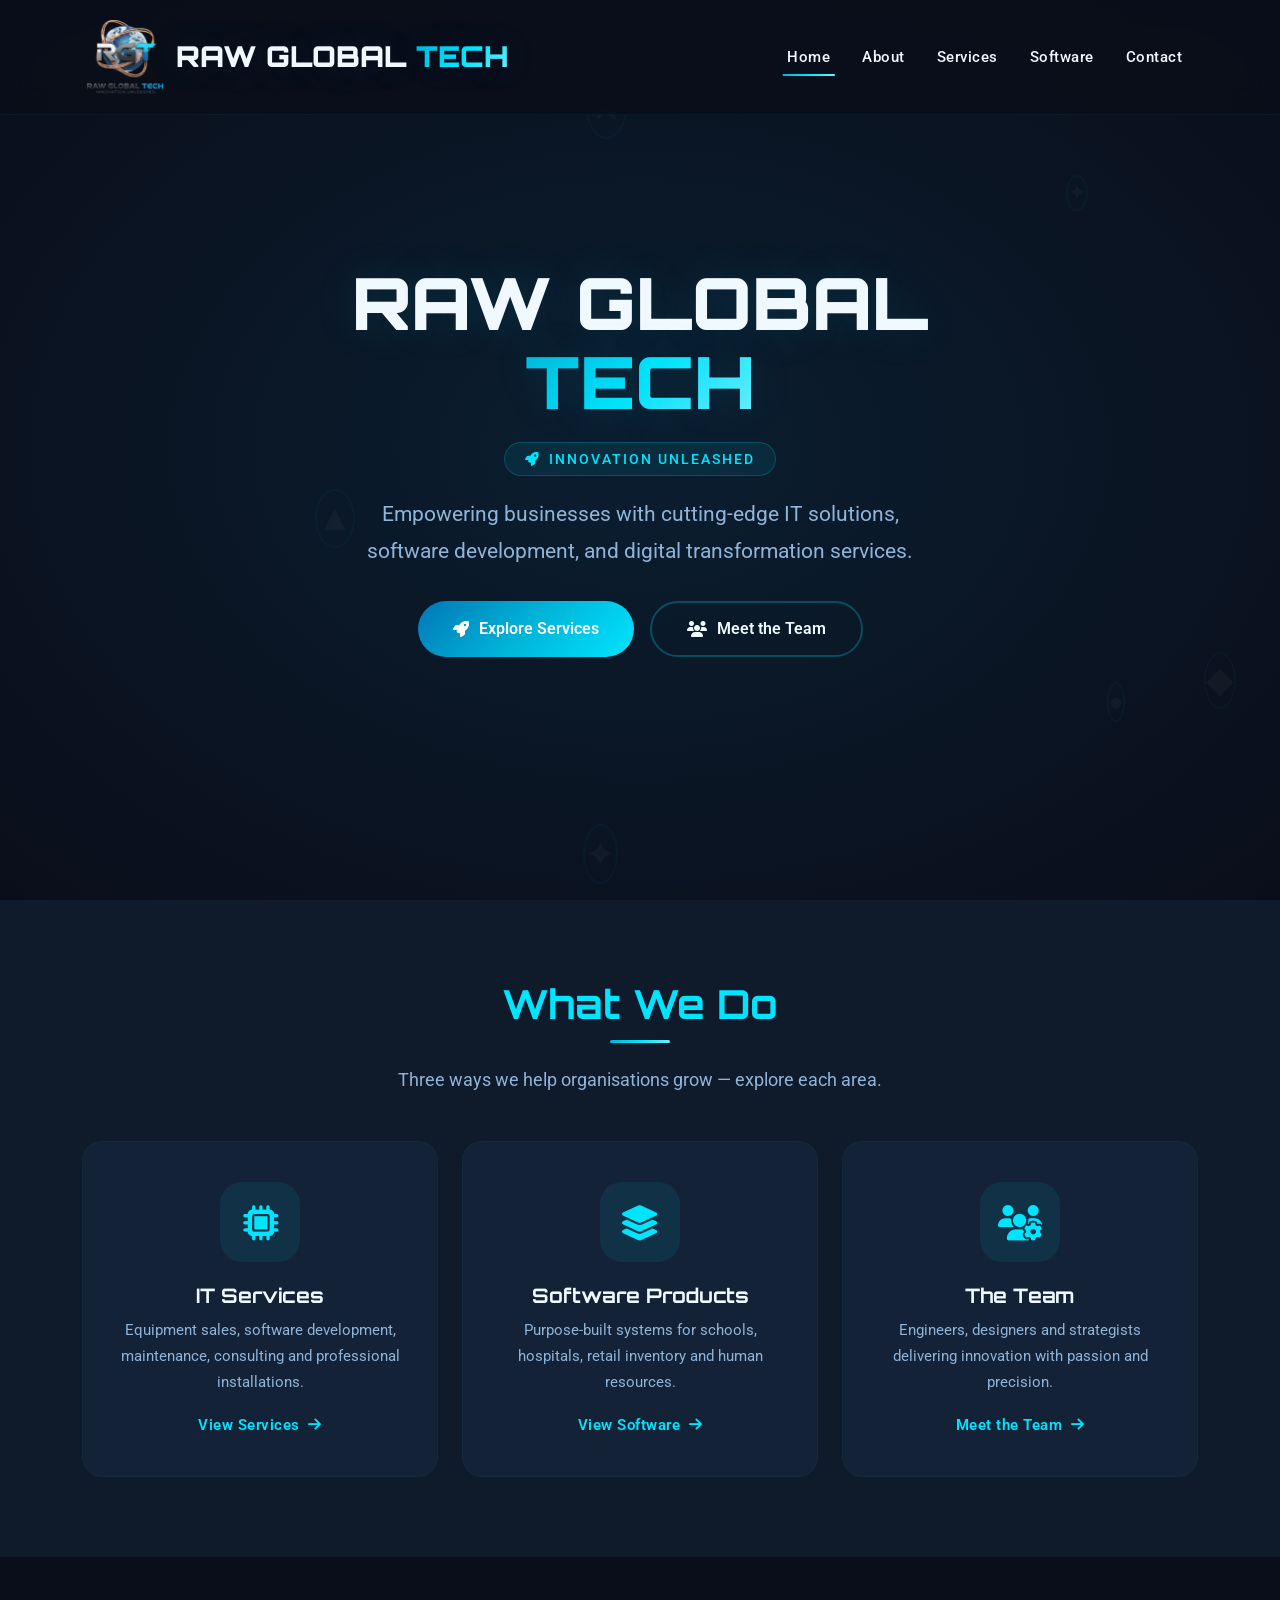
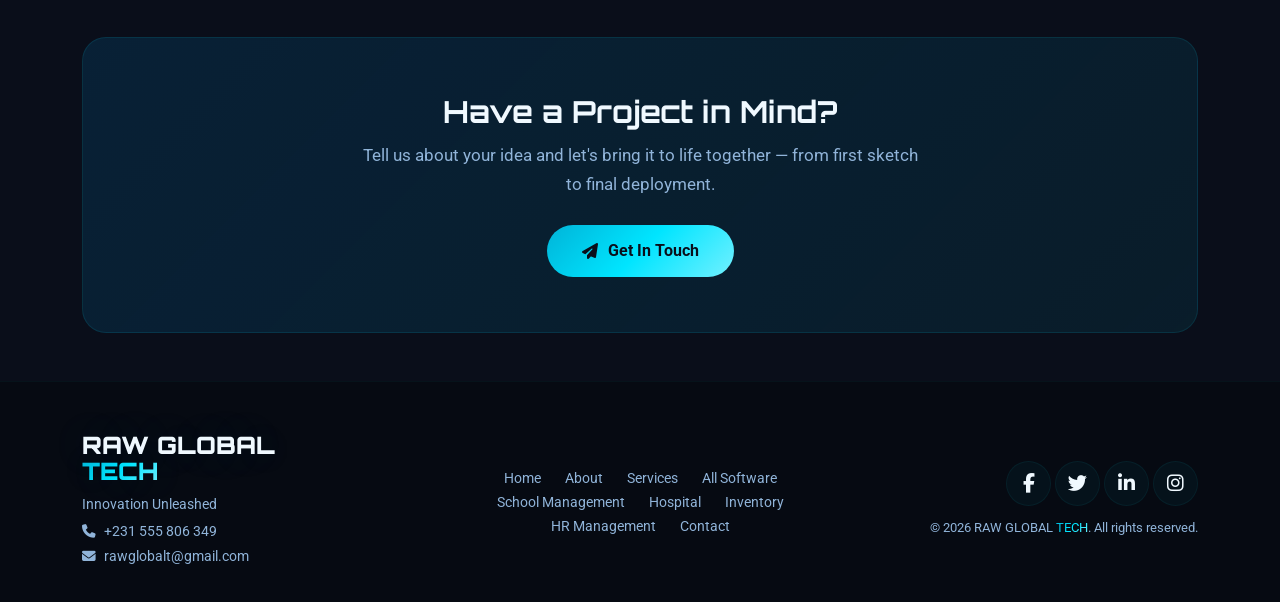
==== commit cba63da7: "SEO update" ====
--- a/index.html
+++ b/index.html
@@ -5,10 +5,58 @@
   <meta name="viewport" content="width=device-width, initial-scale=1.0">
   <title>RAW GLOBAL TECH · Innovative IT Solutions</title>
   <meta name="description" content="RAW GLOBAL TECH — Empowering businesses with cutting-edge IT solutions, software development, and digital transformation services in Liberia.">
+  <meta name="keywords" content="IT services Liberia, software development Liberia, school management system, hospital management system, inventory software, HR management software, IT equipment sales, IT consulting, RAW GLOBAL TECH">
+  <meta name="author" content="RAW GLOBAL TECH">
+  <meta name="robots" content="index, follow">
+  <meta name="theme-color" content="#0a0e1a">
+  <link rel="canonical" href="https://www.rawglobaltech.com/">
+  <!-- Open Graph -->
+  <meta property="og:type" content="website">
+  <meta property="og:site_name" content="RAW GLOBAL TECH">
+  <meta property="og:title" content="RAW GLOBAL TECH · Innovative IT Solutions">
+  <meta property="og:description" content="Empowering businesses with cutting-edge IT solutions, software development, and digital transformation services in Liberia.">
+  <meta property="og:url" content="https://www.rawglobaltech.com/">
+  <meta property="og:image" content="https://www.rawglobaltech.com/img/rgt_logo.png">
+  <meta property="og:locale" content="en_US">
+  <!-- Twitter -->
+  <meta name="twitter:card" content="summary_large_image">
+  <meta name="twitter:title" content="RAW GLOBAL TECH · Innovative IT Solutions">
+  <meta name="twitter:description" content="Empowering businesses with cutting-edge IT solutions, software development, and digital transformation services in Liberia.">
+  <meta name="twitter:image" content="https://www.rawglobaltech.com/img/rgt_logo.png">
+  <!-- Structured data -->
+  <script type="application/ld+json">
+  {
+    "@context": "https://schema.org",
+    "@type": "Organization",
+    "name": "RAW GLOBAL TECH",
+    "alternateName": "RGT",
+    "url": "https://www.rawglobaltech.com/",
+    "logo": "https://www.rawglobaltech.com/img/rgt_logo.png",
+    "description": "RAW GLOBAL TECH delivers IT equipment sales, software development, maintenance, consulting, installations and business management software in Liberia.",
+    "email": "rawglobalt@gmail.com",
+    "telephone": "+231555806349",
+    "address": { "@type": "PostalAddress", "addressCountry": "LR" },
+    "sameAs": [ "https://www.facebook.com/richardarchemedeswilliamsjr" ]
+  }
+  </script>
+  <script type="application/ld+json">
+  {
+    "@context": "https://schema.org",
+    "@type": "WebSite",
+    "name": "RAW GLOBAL TECH",
+    "url": "https://www.rawglobaltech.com/"
+  }
+  </script>
   <!-- Favicon -->
   <link rel="icon" type="image/x-icon" href="img/favicon.ico">
   <link rel="shortcut icon" type="image/x-icon" href="img/favicon.ico">
   <!-- Bootstrap, Fonts, Icons, AOS -->
+  <!-- Performance: preconnect to asset hosts -->
+  <link rel="preconnect" href="https://fonts.googleapis.com">
+  <link rel="preconnect" href="https://fonts.gstatic.com" crossorigin>
+  <link rel="preconnect" href="https://cdn.jsdelivr.net">
+  <link rel="preconnect" href="https://cdnjs.cloudflare.com">
+  <link rel="preconnect" href="https://unpkg.com">
   <link href="https://cdn.jsdelivr.net/npm/bootstrap@5.3.0-alpha1/dist/css/bootstrap.min.css" rel="stylesheet">
   <link href="https://fonts.googleapis.com/css2?family=Roboto:wght@300;400;500;700;900&family=Orbitron:wght@400;600;700;900&family=Playfair+Display:wght@700&display=swap" rel="stylesheet">
   <link href="https://cdn.jsdelivr.net/npm/bootstrap-icons@1.10.0/font/bootstrap-icons.css" rel="stylesheet">
@@ -20,7 +68,7 @@
 <body>
 
 <!-- ===== NAVBAR ===== -->
-<nav class="navbar navbar-expand-lg fixed-top" id="mainNav">
+<nav class="navbar navbar-expand-lg fixed-top" id="mainNav" aria-label="Main navigation">
   <div class="container">
     <a class="navbar-brand" href="index.html">
       <img src="img/rgt_logo.png" alt="RAW GLOBAL TECH logo">
@@ -31,7 +79,7 @@
     </button>
     <div class="collapse navbar-collapse justify-content-end" id="navbarNav">
       <ul class="navbar-nav align-items-lg-center">
-        <li class="nav-item"><a class="nav-link active" href="index.html">Home</a></li>
+        <li class="nav-item"><a class="nav-link active" href="index.html" aria-current="page">Home</a></li>
         <li class="nav-item"><a class="nav-link" href="about.html">About</a></li>
         <li class="nav-item"><a class="nav-link" href="services.html">Services</a></li>
         <li class="nav-item"><a class="nav-link" href="software.html">Software</a></li>
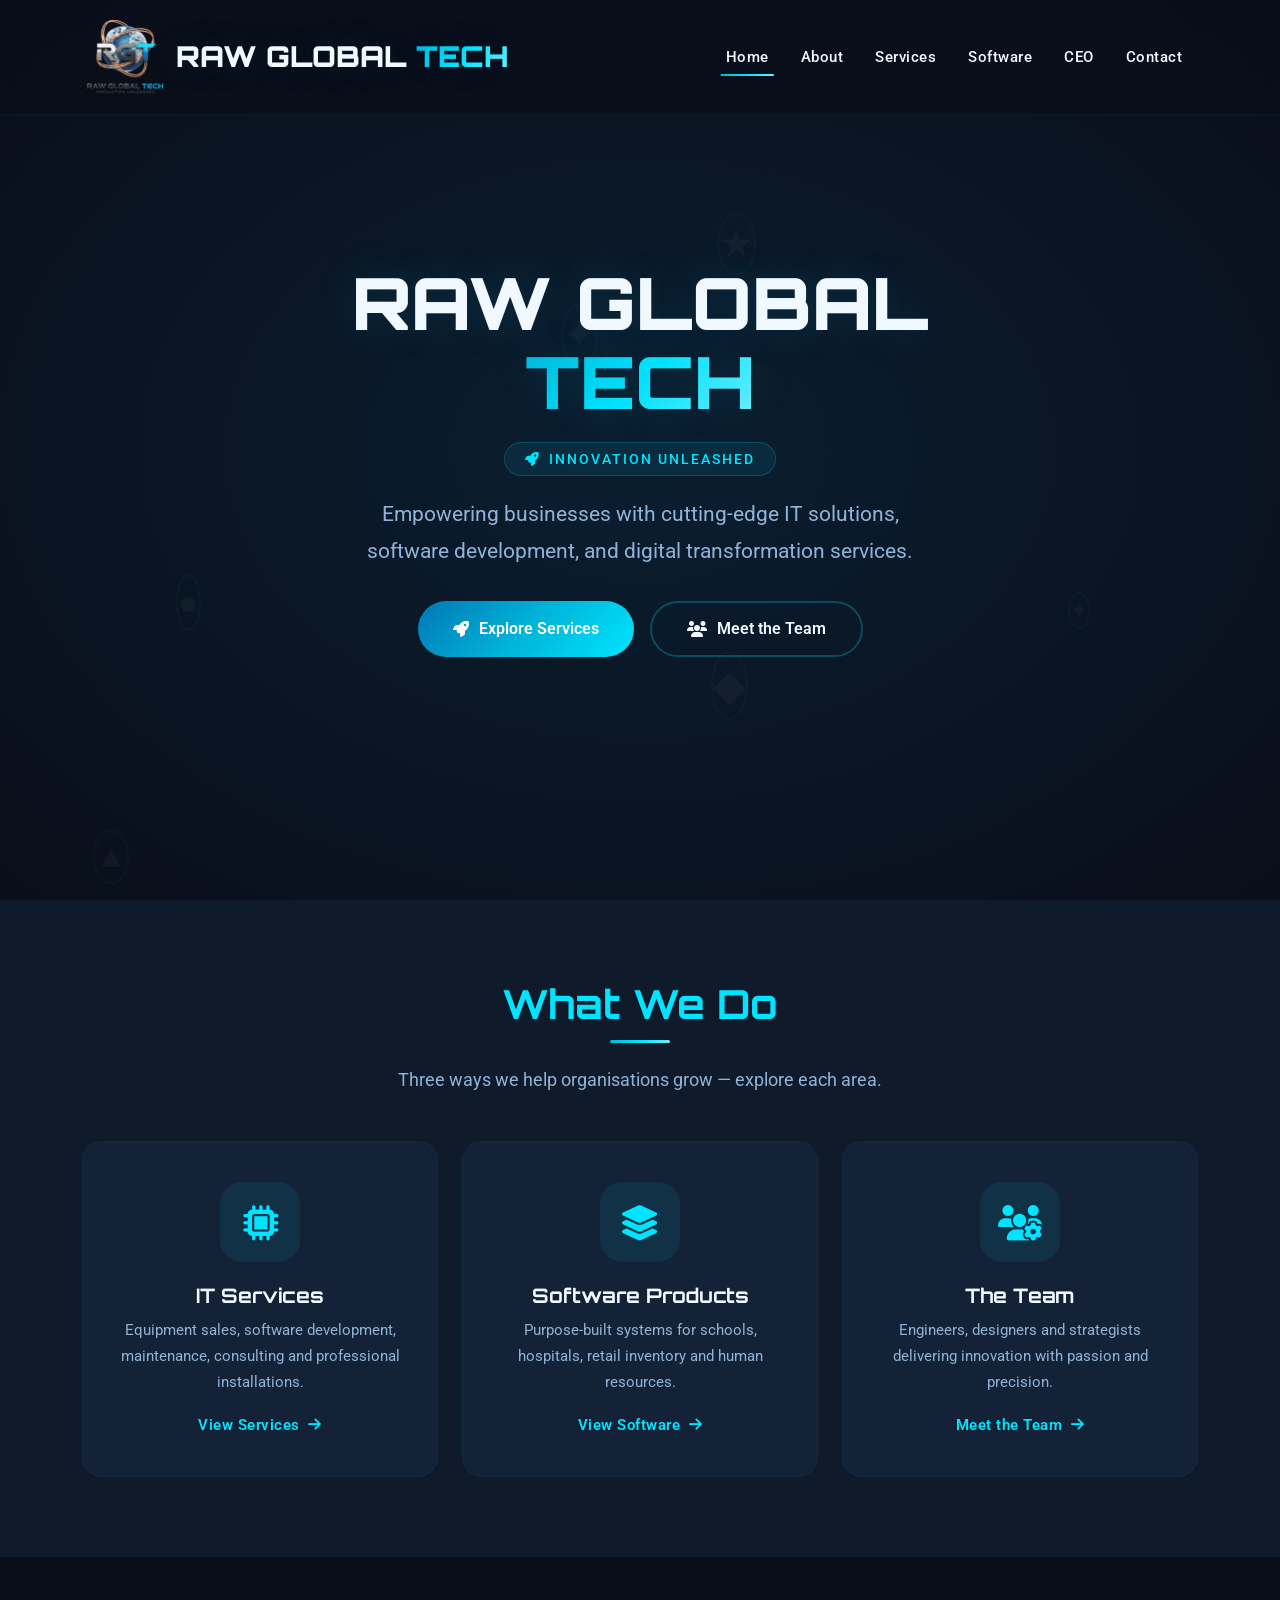
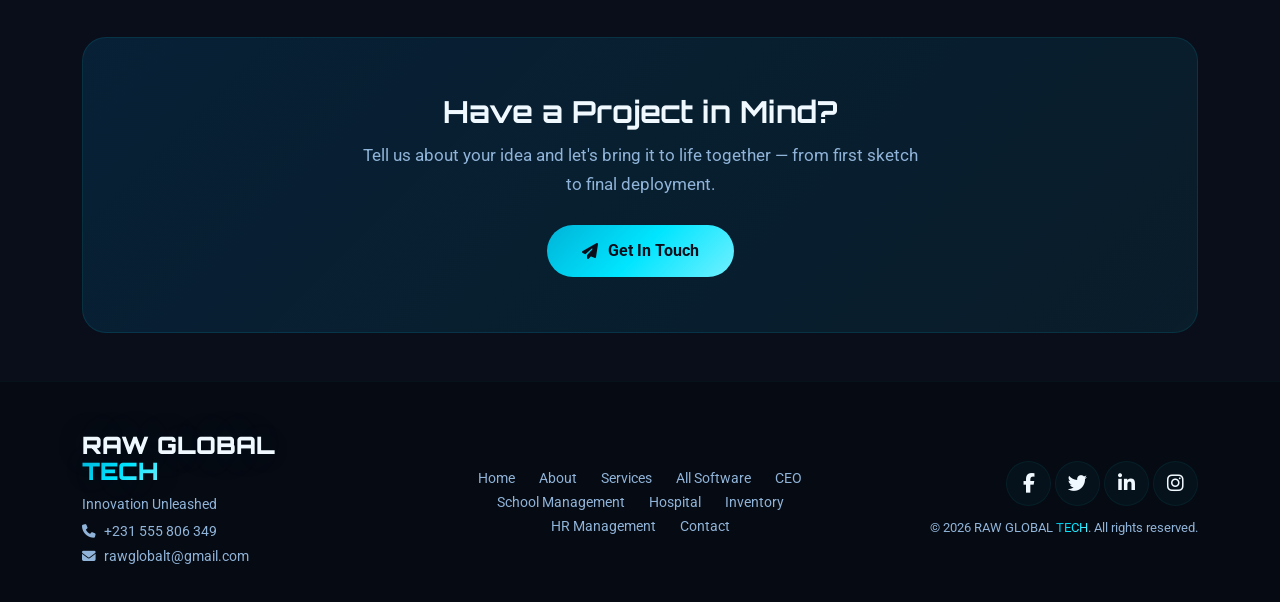
==== commit 2452ad8c: "Cytd increasement and CEO profile Update" ====
--- a/index.html
+++ b/index.html
@@ -83,6 +83,7 @@
         <li class="nav-item"><a class="nav-link" href="about.html">About</a></li>
         <li class="nav-item"><a class="nav-link" href="services.html">Services</a></li>
         <li class="nav-item"><a class="nav-link" href="software.html">Software</a></li>
+        <li class="nav-item"><a class="nav-link" href="richardawilliamsjr.html">CEO</a></li>
         <li class="nav-item"><a class="nav-link" href="contact.html">Contact</a></li>
       </ul>
     </div>
@@ -166,6 +167,7 @@
           <a href="about.html">About</a>
           <a href="services.html">Services</a>
           <a href="software.html">All Software</a>
+          <a href="richardawilliamsjr.html">CEO</a>
           <a href="school-management-features.html">School Management</a>
           <a href="hospital-management-features.html">Hospital</a>
           <a href="inventory-management-features.html">Inventory</a>
@@ -177,7 +179,7 @@
         <div>
           <a href="https://www.facebook.com/richardarchemedeswilliamsjr" class="social-link"><i class="fab fa-facebook-f"></i></a>
           <a href="#" class="social-link"><i class="fab fa-twitter"></i></a>
-          <a href="#" class="social-link"><i class="fab fa-linkedin-in"></i></a>
+          <a href="https://www.linkedin.com/in/richard-a-williams-jr-397a77150?utm_source=share_via&utm_content=profile&utm_medium=member_android" class="social-link"><i class="fab fa-linkedin-in"></i></a>
           <a href="#" class="social-link"><i class="fab fa-instagram"></i></a>
         </div>
         <p style="font-size:0.8rem;margin-top:12px;">&copy; <span class="footer-year">2025</span> RAW GLOBAL <span class="highlight">TECH</span>. All rights reserved.</p>
--- a/css/styles.css
+++ b/css/styles.css
@@ -541,6 +541,22 @@
 .feature-list li i { color: var(--accent-cyan); margin-right: 12px; font-size: 1.2rem; min-width: 22px; text-align: center; }
 .feature-list li strong { color: var(--accent-cyan-light); font-weight: 600; }
 
+/* ===== FAQ ===== */
+.faq-item {
+  background: rgba(0, 229, 255, 0.03);
+  border: 1px solid rgba(0, 229, 255, 0.06);
+  border-left: 3px solid var(--accent-cyan);
+  border-radius: 12px;
+  padding: 1.3rem 1.5rem;
+  margin-bottom: 1rem;
+  transition: var(--transition-smooth);
+}
+.faq-item:hover { background: rgba(0, 229, 255, 0.06); border-color: rgba(0, 229, 255, 0.12); }
+.faq-item .faq-q { display: flex; align-items: flex-start; gap: 12px; color: var(--accent-cyan-light); font-weight: 600; font-size: 1.05rem; margin-bottom: 0.6rem; line-height: 1.5; }
+.faq-item .faq-q i { color: var(--accent-cyan); font-size: 1.2rem; margin-top: 3px; }
+.faq-item .faq-a { color: var(--text-muted); line-height: 1.75; margin-bottom: 0; }
+.faq-item .faq-a strong { color: var(--accent-cyan-light); font-weight: 600; }
+
 /* ===== CTA BAND ===== */
 .cta-band {
   background: linear-gradient(135deg, rgba(0, 119, 182, 0.18), rgba(0, 229, 255, 0.07));
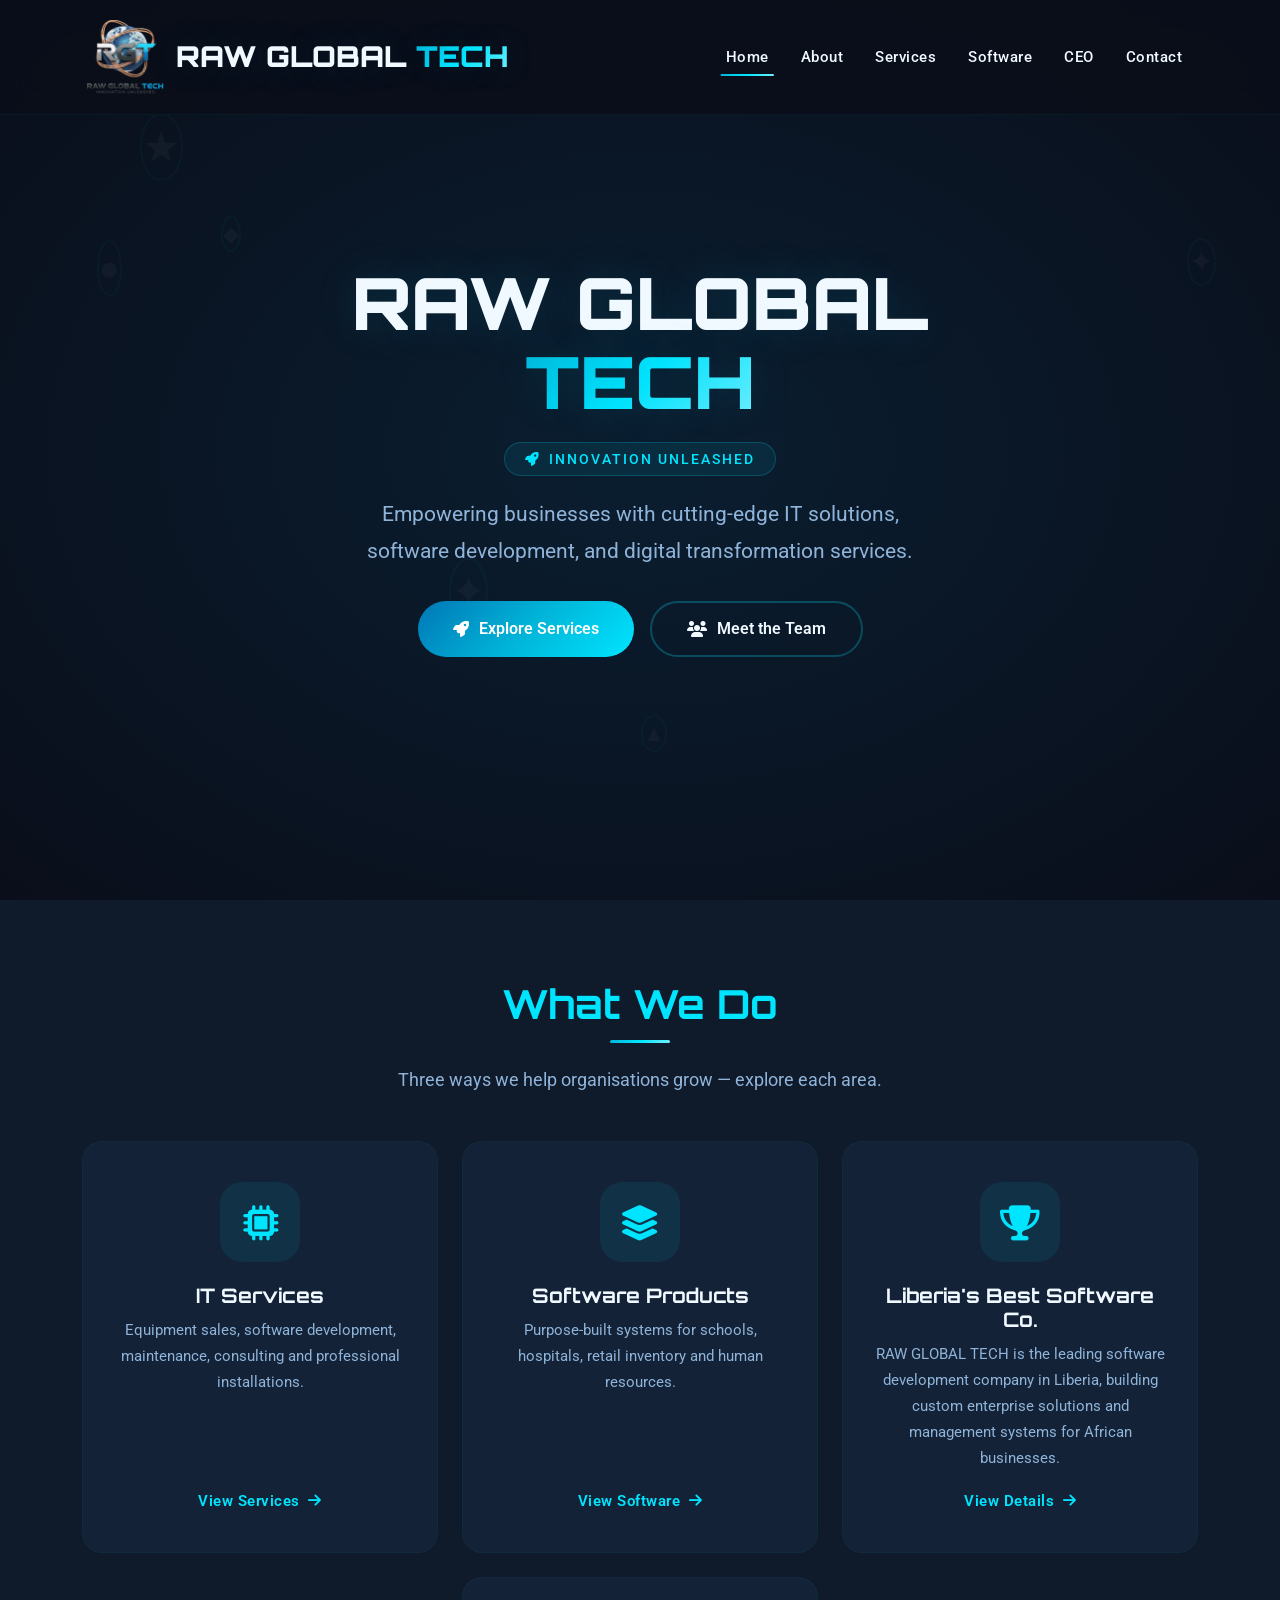
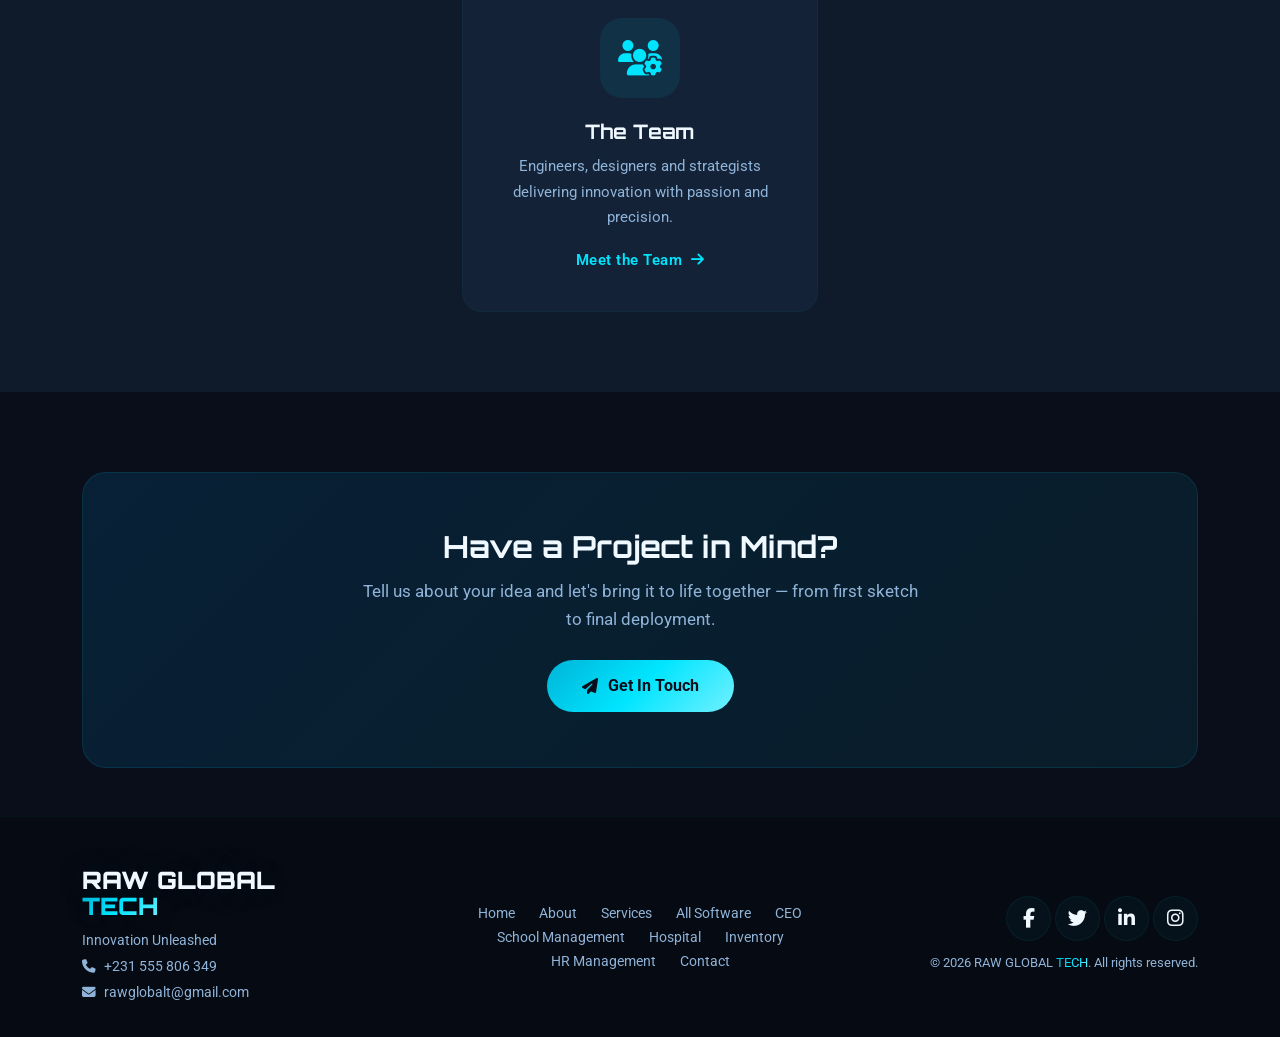
==== commit 8c623f72: "seo update" ====
--- a/index.html
+++ b/index.html
@@ -120,12 +120,20 @@
           <span class="overview-link">View Services <i class="fas fa-arrow-right ms-1"></i></span>
         </a>
       </div>
-      <div class="col-md-6 col-lg-4" data-aos="fade-up" data-aos-delay="200">
+            <div class="col-md-6 col-lg-4" data-aos="fade-up" data-aos-delay="200">
         <a href="software.html" class="overview-card">
           <div class="overview-icon"><i class="fas fa-layer-group"></i></div>
           <h4>Software Products</h4>
           <p>Purpose-built systems for schools, hospitals, retail inventory and human resources.</p>
           <span class="overview-link">View Software <i class="fas fa-arrow-right ms-1"></i></span>
+        </a>
+      </div>
+      <div class="col-md-6 col-lg-4" data-aos="fade-up" data-aos-delay="250">
+        <a href="best-software-company-liberia.html" class="overview-card">
+          <div class="overview-icon"><i class="fas fa-trophy"></i></div>
+          <h4>Liberia's Best Software Co.</h4>
+          <p>RAW GLOBAL TECH is the leading software development company in Liberia, building custom enterprise solutions and management systems for African businesses.</p>
+          <span class="overview-link">View Details <i class="fas fa-arrow-right ms-1"></i></span>
         </a>
       </div>
       <div class="col-md-6 col-lg-4" data-aos="fade-up" data-aos-delay="300">
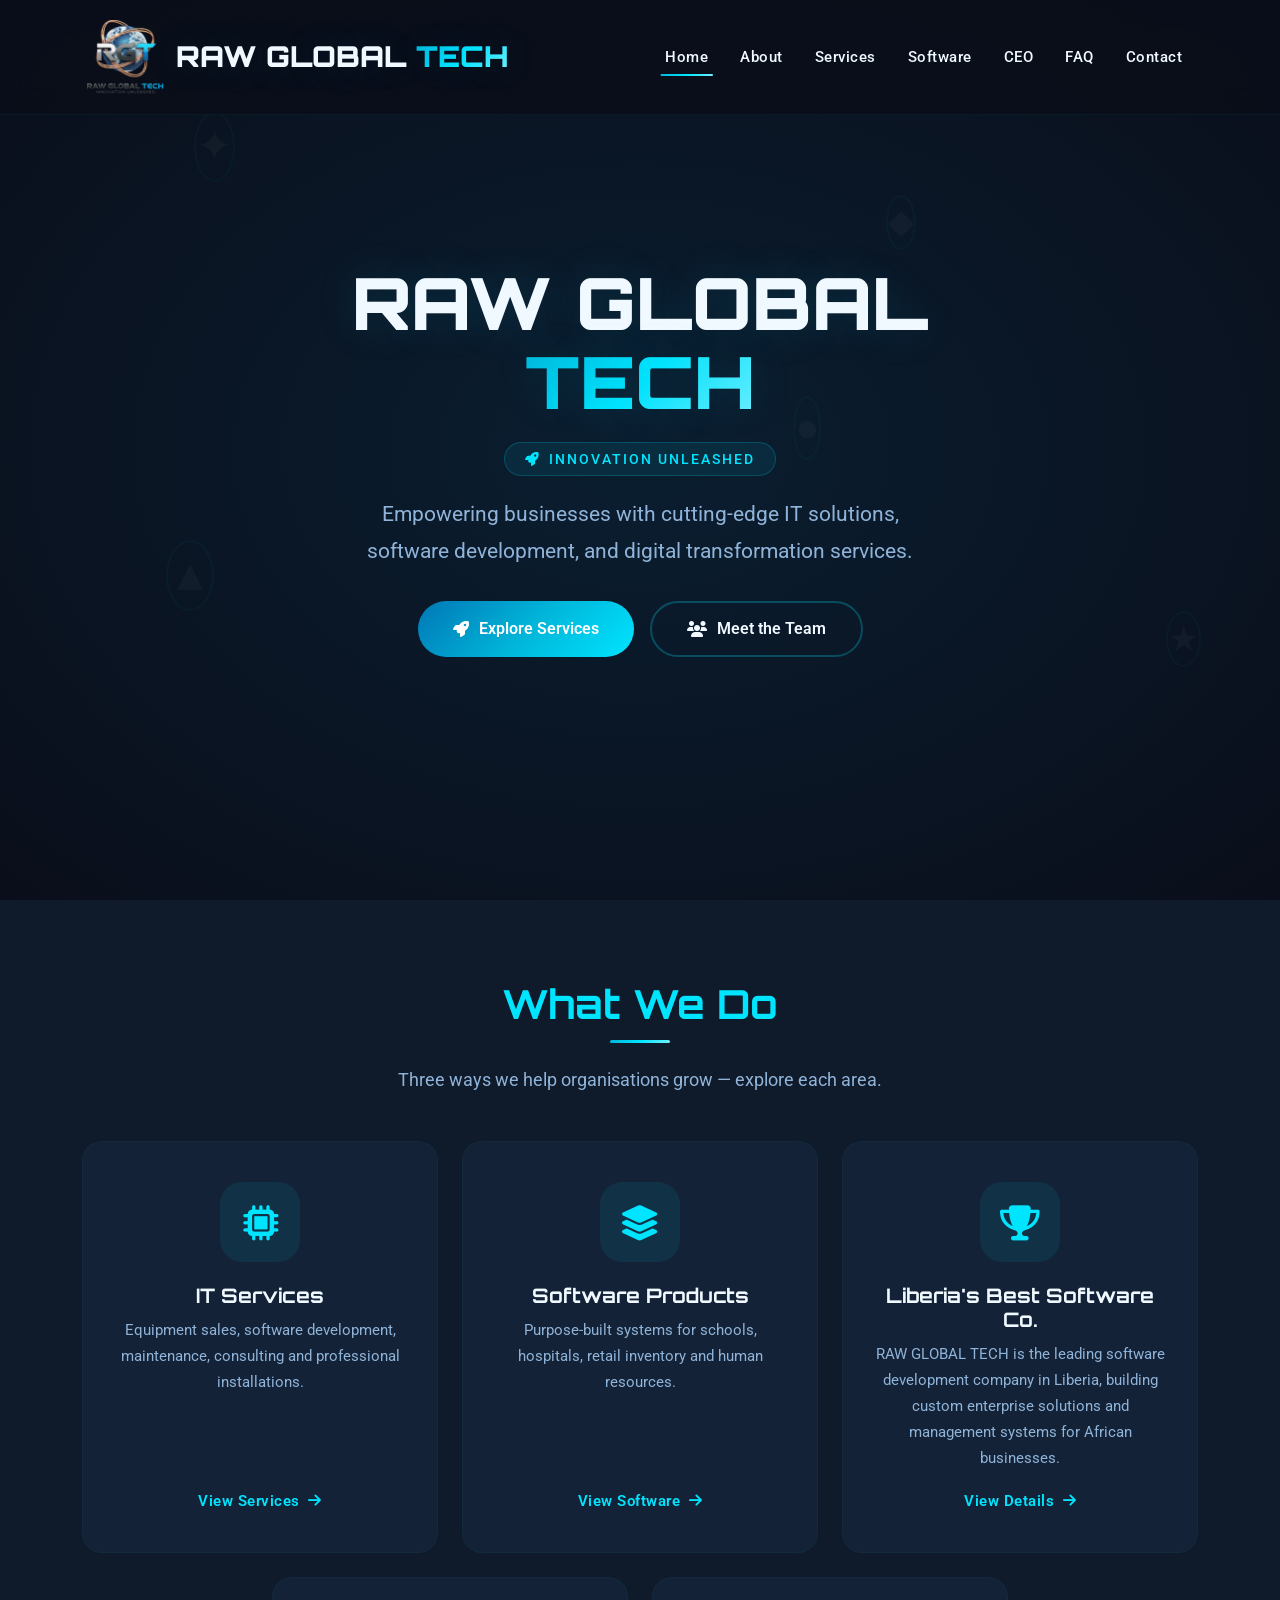
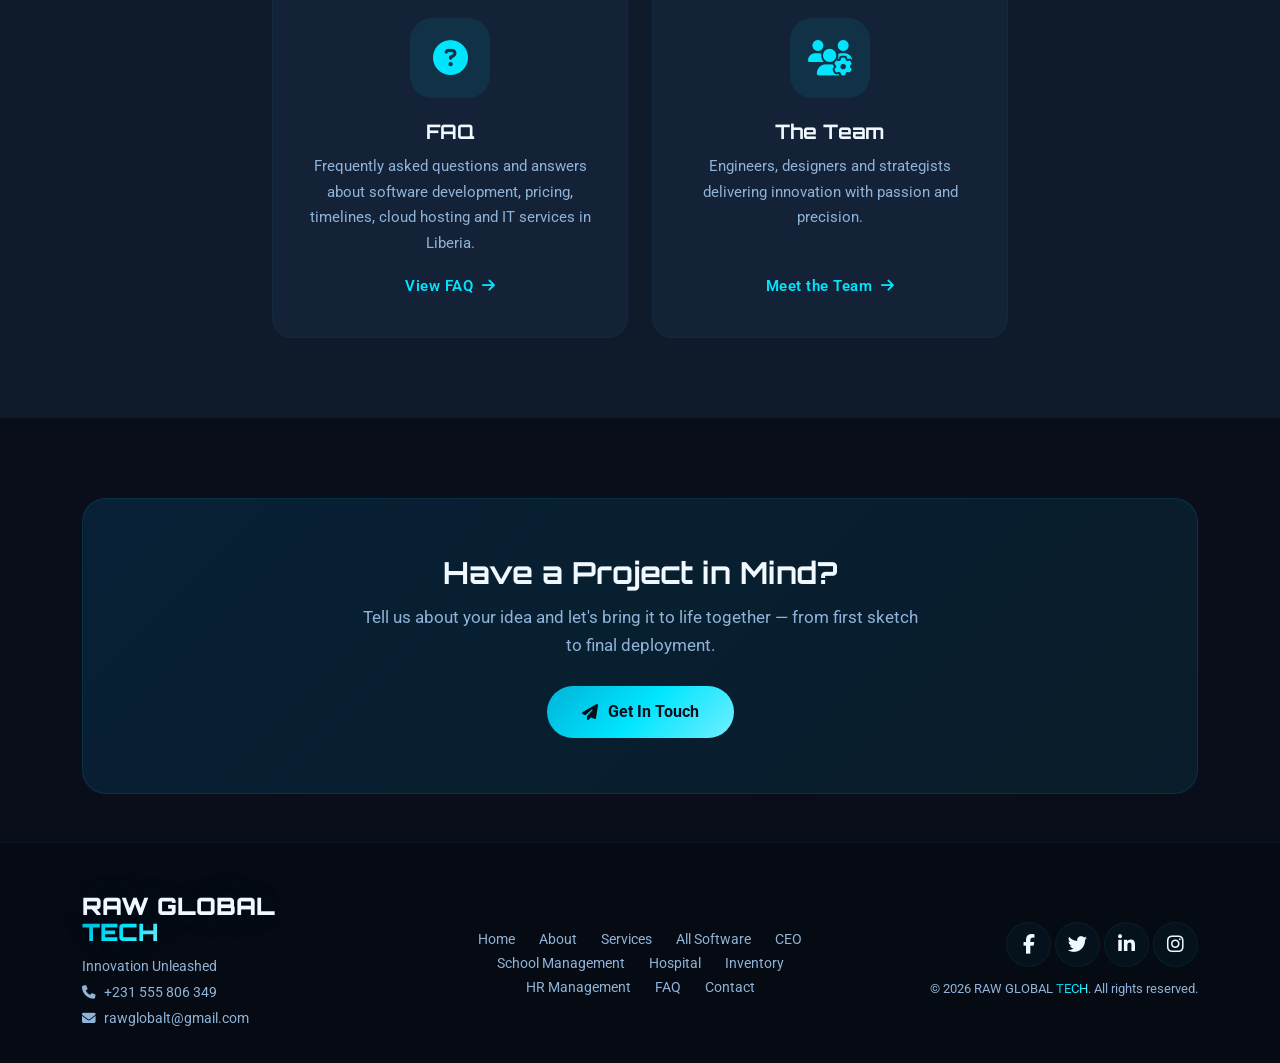
==== commit f0f68289: "faq separate page and CTRs enhancement" ====
--- a/index.html
+++ b/index.html
@@ -7,9 +7,16 @@
   <meta name="description" content="RAW GLOBAL TECH — Empowering businesses with cutting-edge IT solutions, software development, and digital transformation services in Liberia.">
   <meta name="keywords" content="IT services Liberia, software development Liberia, school management system, hospital management system, inventory software, HR management software, IT equipment sales, IT consulting, RAW GLOBAL TECH">
   <meta name="author" content="RAW GLOBAL TECH">
-  <meta name="robots" content="index, follow">
+     <meta name="robots" content="index, follow, max-image-preview:large, max-snippet:-1, max-video-preview:-1">
   <meta name="theme-color" content="#0a0e1a">
-  <link rel="canonical" href="https://www.rawglobaltech.com/">
+     <link rel="canonical" href="https://www.rawglobaltech.com/">
+
+   <!-- Google Search Console verification (HTML tag method) -->
+   <meta name="google-site-verification" content="your-gsc-verification-code-here">
+
+   <!-- International targeting -->
+   <link rel="alternate" hreflang="en-LR" href="https://www.rawglobaltech.com/">
+   <link rel="alternate" hreflang="x-default" href="https://www.rawglobaltech.com/">
   <!-- Open Graph -->
   <meta property="og:type" content="website">
   <meta property="og:site_name" content="RAW GLOBAL TECH">
@@ -84,6 +91,7 @@
         <li class="nav-item"><a class="nav-link" href="services.html">Services</a></li>
         <li class="nav-item"><a class="nav-link" href="software.html">Software</a></li>
         <li class="nav-item"><a class="nav-link" href="richardawilliamsjr.html">CEO</a></li>
+        <li class="nav-item"><a class="nav-link" href="faq.html">FAQ</a></li>
         <li class="nav-item"><a class="nav-link" href="contact.html">Contact</a></li>
       </ul>
     </div>
@@ -128,7 +136,7 @@
           <span class="overview-link">View Software <i class="fas fa-arrow-right ms-1"></i></span>
         </a>
       </div>
-      <div class="col-md-6 col-lg-4" data-aos="fade-up" data-aos-delay="250">
+            <div class="col-md-6 col-lg-4" data-aos="fade-up" data-aos-delay="250">
         <a href="best-software-company-liberia.html" class="overview-card">
           <div class="overview-icon"><i class="fas fa-trophy"></i></div>
           <h4>Liberia's Best Software Co.</h4>
@@ -137,6 +145,14 @@
         </a>
       </div>
       <div class="col-md-6 col-lg-4" data-aos="fade-up" data-aos-delay="300">
+        <a href="faq.html" class="overview-card">
+          <div class="overview-icon"><i class="fas fa-question-circle"></i></div>
+          <h4>FAQ</h4>
+          <p>Frequently asked questions and answers about software development, pricing, timelines, cloud hosting and IT services in Liberia.</p>
+          <span class="overview-link">View FAQ <i class="fas fa-arrow-right ms-1"></i></span>
+        </a>
+      </div>
+      <div class="col-md-6 col-lg-4" data-aos="fade-up" data-aos-delay="350">
         <a href="about.html" class="overview-card">
           <div class="overview-icon"><i class="fas fa-users-gear"></i></div>
           <h4>The Team</h4>
@@ -180,6 +196,7 @@
           <a href="hospital-management-features.html">Hospital</a>
           <a href="inventory-management-features.html">Inventory</a>
           <a href="hr-management-features.html">HR Management</a>
+          <a href="faq.html">FAQ</a>
           <a href="contact.html">Contact</a>
         </div>
       </div>
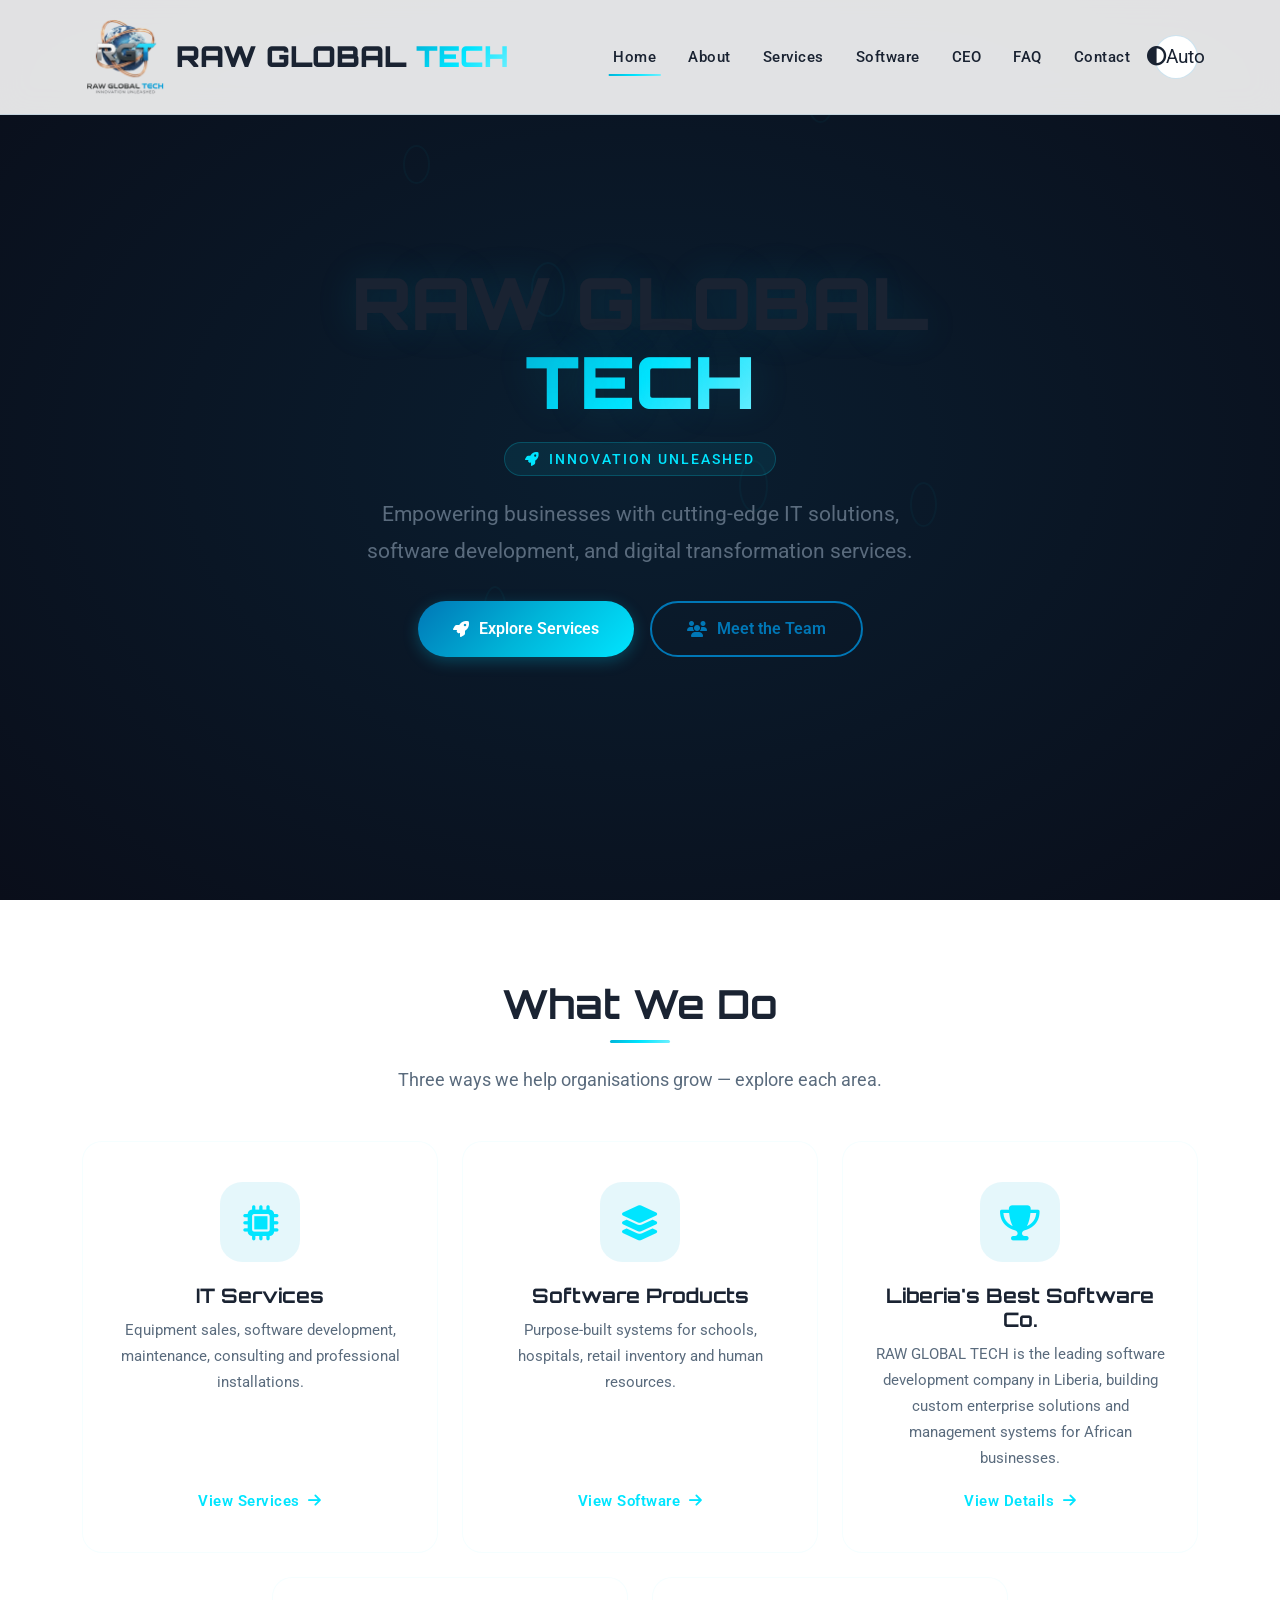
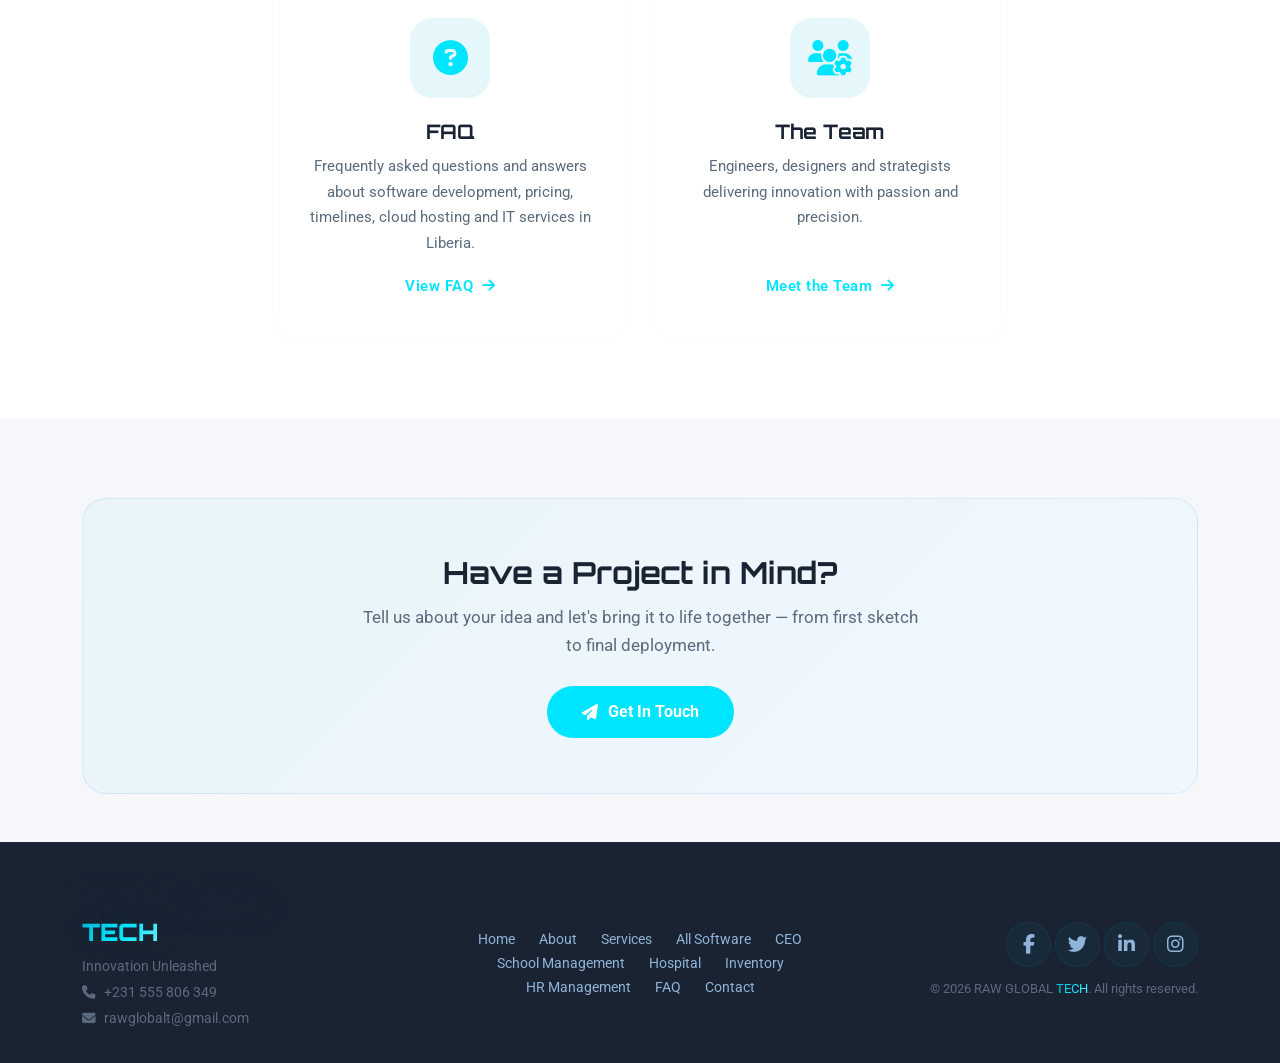
==== commit 0f073a93: "theme update" ====
--- a/index.html
+++ b/index.html
@@ -94,6 +94,10 @@
         <li class="nav-item"><a class="nav-link" href="faq.html">FAQ</a></li>
         <li class="nav-item"><a class="nav-link" href="contact.html">Contact</a></li>
       </ul>
+      <button id="themeToggle" class="theme-toggle ms-lg-2 mt-2 mt-lg-0" data-mode="auto" title="Theme: Auto (follows your device)" aria-label="Change theme. Current: Auto">
+        <i class="fas fa-circle-half-stroke"></i>
+        <span class="theme-toggle-label">Auto</span>
+      </button>
     </div>
   </div>
 </nav>
--- a/css/styles.css
+++ b/css/styles.css
@@ -19,6 +19,7 @@
   --shadow-glow: 0 0 35px rgba(0, 180, 216, 0.25);
   --transition-smooth: all 0.4s cubic-bezier(0.23, 1, 0.32, 1);
   --transition-bounce: all 0.5s cubic-bezier(0.34, 1.56, 0.64, 1);
+  color-scheme: dark;
 }
 
 * { margin: 0; padding: 0; box-sizing: border-box; }
@@ -687,3 +688,339 @@
   .team-avatar { width: 84px; height: 84px; font-size: 2.2rem; }
   .toast-custom { min-width: 250px; }
 }
+
+/* ===== LIGHT THEME ===== */
+[data-theme="light"] {
+  --bg-dark: #f5f7fa;
+  --bg-dark-secondary: #ffffff;
+  --bg-card: #ffffff;
+  --bg-card-hover: #f0f4f8;
+  --text-light: #1a2332;
+  --text-muted: #5a6b7d;
+  --shadow-glow: 0 0 35px rgba(0, 180, 216, 0.15);
+}
+
+[data-theme="light"] body {
+  background: var(--bg-dark);
+  color: var(--text-light);
+}
+
+[data-theme="light"] ::selection {
+  background: rgba(0, 180, 216, 0.25);
+  color: var(--text-light);
+}
+
+[data-theme="light"] ::-webkit-scrollbar-track {
+  background: var(--bg-dark);
+}
+
+[data-theme="light"] .navbar {
+  background: rgba(255, 255, 255, 0.88);
+  border-bottom: 1px solid rgba(0, 119, 182, 0.12);
+}
+
+[data-theme="light"] .navbar.scrolled {
+  background: rgba(255, 255, 255, 0.98);
+  box-shadow: 0 5px 30px rgba(0, 0, 0, 0.1);
+}
+
+[data-theme="light"] .navbar-brand {
+  color: var(--text-light) !important;
+  text-shadow: none;
+}
+
+[data-theme="light"] .navbar-brand:hover {
+  color: var(--primary-dark) !important;
+}
+
+[data-theme="light"] .nav-link {
+  color: var(--text-light) !important;
+}
+
+[data-theme="light"] .nav-link:hover {
+  color: var(--primary-dark) !important;
+}
+
+[data-theme="light"] .navbar-toggler {
+  border: 1px solid rgba(0, 119, 182, 0.2);
+}
+
+[data-theme="light"] .navbar-toggler:focus {
+  box-shadow: 0 0 0 3px rgba(0, 119, 182, 0.25);
+}
+
+[data-theme="light"] .dropdown-menu {
+  background: var(--bg-dark-secondary);
+  border: 1px solid rgba(0, 119, 182, 0.1);
+  box-shadow: 0 20px 60px rgba(0, 0, 0, 0.15);
+}
+
+[data-theme="light"] .dropdown-item {
+  color: var(--text-light);
+}
+
+[data-theme="light"] .dropdown-item:hover {
+  background: rgba(0, 119, 182, 0.08);
+  color: var(--primary-dark);
+}
+
+[data-theme="light"] .dropdown-divider {
+  border-color: rgba(0, 119, 182, 0.1);
+}
+
+[data-theme="light"] .hero {
+  background: linear-gradient(135deg, #e8f4f8 0%, #f5f7fa 50%, #e0f0f8 100%);
+}
+
+[data-theme="light"] .hero::before {
+  background: radial-gradient(ellipse at 20% 50%, rgba(0, 180, 216, 0.08) 0%, transparent 50%),
+              radial-gradient(ellipse at 80% 50%, rgba(0, 229, 255, 0.06) 0%, transparent 50%),
+              radial-gradient(ellipse at 50% 80%, rgba(0, 119, 182, 0.05) 0%, transparent 50%);
+}
+
+[data-theme="light"] .hero h1 {
+  color: var(--text-light);
+}
+
+[data-theme="light"] .hero p {
+  color: var(--text-muted);
+}
+
+[data-theme="light"] .page-header {
+  background: linear-gradient(135deg, #e8f4f8 0%, #f5f7fa 50%, #e0f0f8 100%);
+}
+
+[data-theme="light"] .page-header::before {
+  background: radial-gradient(ellipse at 20% 50%, rgba(0, 180, 216, 0.08) 0%, transparent 50%),
+              radial-gradient(ellipse at 80% 50%, rgba(0, 229, 255, 0.06) 0%, transparent 50%);
+}
+
+[data-theme="light"] .page-header h1 {
+  color: var(--text-light);
+}
+
+[data-theme="light"] .page-header p {
+  color: var(--text-muted);
+}
+
+[data-theme="light"] .section-title {
+  color: var(--text-light);
+}
+
+[data-theme="light"] .section-subtitle {
+  color: var(--text-muted);
+}
+
+[data-theme="light"] .card,
+[data-theme="light"] .service-card,
+[data-theme="light"] .team-card,
+[data-theme="light"] .contact-card,
+[data-theme="light"] .faq-item {
+  background: var(--bg-card);
+  border: 1px solid rgba(0, 119, 182, 0.1);
+  box-shadow: 0 4px 20px rgba(0, 0, 0, 0.08);
+}
+
+[data-theme="light"] .card:hover,
+[data-theme="light"] .service-card:hover,
+[data-theme="light"] .team-card:hover {
+  background: var(--bg-card-hover);
+  box-shadow: 0 8px 30px rgba(0, 0, 0, 0.12);
+}
+
+[data-theme="light"] .card-title,
+[data-theme="light"] .service-card h3,
+[data-theme="light"] .team-card h4 {
+  color: var(--text-light);
+}
+
+[data-theme="light"] .card-text,
+[data-theme="light"] .service-card p,
+[data-theme="light"] .team-card p {
+  color: var(--text-muted);
+}
+
+[data-theme="light"] .btn-primary-custom {
+  background: var(--gradient-primary);
+  color: #ffffff;
+  box-shadow: 0 4px 15px rgba(0, 180, 216, 0.3);
+}
+
+[data-theme="light"] .btn-primary-custom:hover {
+  box-shadow: 0 6px 25px rgba(0, 180, 216, 0.4);
+  color: #ffffff;
+}
+
+[data-theme="light"] .btn-outline-custom {
+  color: var(--primary-dark);
+  border-color: var(--primary-dark);
+}
+
+[data-theme="light"] .btn-outline-custom:hover {
+  background: var(--primary-dark);
+  color: #ffffff;
+}
+
+[data-theme="light"] .btn-cyan {
+  background: var(--accent-cyan);
+  color: #ffffff;
+}
+
+[data-theme="light"] .btn-cyan:hover {
+  background: var(--accent-cyan-light);
+  color: #ffffff;
+}
+
+[data-theme="light"] .footer {
+  background: #1a2332;
+  color: #f0f9ff;
+}
+
+[data-theme="light"] .footer a {
+  color: #90b4d9;
+}
+
+[data-theme="light"] .footer a:hover {
+  color: #00e5ff;
+}
+
+[data-theme="light"] .toast-custom {
+  background: var(--bg-card);
+  border: 1px solid rgba(0, 119, 182, 0.1);
+  color: var(--text-light);
+  box-shadow: 0 20px 60px rgba(0, 0, 0, 0.15);
+}
+
+[data-theme="light"] .toast-custom .toast-close {
+  color: var(--text-muted);
+}
+
+[data-theme="light"] .toast-custom .toast-close:hover {
+  color: var(--text-light);
+}
+
+[data-theme="light"] .contact-form {
+  background: var(--bg-card);
+  border: 1px solid rgba(0, 119, 182, 0.1);
+}
+
+[data-theme="light"] .form-control,
+[data-theme="light"] .form-select {
+  background: var(--bg-dark);
+  border: 1px solid rgba(0, 119, 182, 0.15);
+  color: var(--text-light);
+}
+
+[data-theme="light"] .form-control:focus,
+[data-theme="light"] .form-select:focus {
+  border-color: var(--primary-blue);
+  box-shadow: 0 0 0 3px rgba(0, 180, 216, 0.2);
+}
+
+[data-theme="light"] .form-control::placeholder {
+  color: var(--text-muted);
+}
+
+[data-theme="light"] .form-label {
+  color: var(--text-light);
+}
+
+[data-theme="light"] .info-card {
+  background: var(--bg-card);
+  border: 1px solid rgba(0, 119, 182, 0.1);
+}
+
+[data-theme="light"] .info-card h4 {
+  color: var(--text-light);
+}
+
+[data-theme="light"] .info-card p {
+  color: var(--text-muted);
+}
+
+[data-theme="light"] .cta-band {
+  background: linear-gradient(135deg, #e8f4f8, #f0f8ff);
+  border: 1px solid rgba(0, 119, 182, 0.1);
+}
+
+[data-theme="light"] .cta-band h3 {
+  color: var(--text-light);
+}
+
+[data-theme="light"] .cta-band p {
+  color: var(--text-muted);
+}
+
+[data-theme="light"] .breadcrumb a {
+  color: var(--primary-dark);
+}
+
+[data-theme="light"] .breadcrumb span {
+  color: var(--text-muted);
+}
+
+[data-theme="light"] .accordion-button {
+  background: var(--bg-card);
+  color: var(--text-light);
+  border: 1px solid rgba(0, 119, 182, 0.1);
+}
+
+[data-theme="light"] .accordion-button:not(.collapsed) {
+  background: var(--bg-card-hover);
+  color: var(--primary-dark);
+}
+
+[data-theme="light"] .accordion-body {
+  background: var(--bg-card);
+  color: var(--text-muted);
+  border: 1px solid rgba(0, 119, 182, 0.1);
+}
+
+[data-theme="light"] .table {
+  color: var(--text-light);
+  border-color: rgba(0, 119, 182, 0.1);
+}
+
+[data-theme="light"] .table-striped tbody tr:nth-of-type(odd) {
+  background: var(--bg-card-hover);
+}
+
+/* Theme toggle button */
+.theme-toggle {
+  display: inline-flex;
+  align-items: center;
+  justify-content: center;
+  width: 44px;
+  height: 44px;
+  border-radius: 50%;
+  border: 1px solid rgba(0, 229, 255, 0.15);
+  background: var(--bg-card);
+  color: var(--text-light);
+  cursor: pointer;
+  transition: var(--transition-smooth);
+  font-size: 1.2rem;
+  margin-left: 10px;
+}
+
+.theme-toggle:hover {
+  background: var(--bg-card-hover);
+  border-color: var(--accent-cyan);
+  color: var(--accent-cyan);
+  transform: scale(1.1);
+}
+
+[data-theme="light"] .theme-toggle {
+  border: 1px solid rgba(0, 119, 182, 0.2);
+}
+
+[data-theme="light"] .theme-toggle:hover {
+  border-color: var(--primary-dark);
+  color: var(--primary-dark);
+}
+
+@media (max-width: 991px) {
+  [data-theme="light"] .navbar-collapse {
+    background: rgba(255, 255, 255, 0.97);
+    border: 1px solid rgba(0, 119, 182, 0.1);
+  }
+}
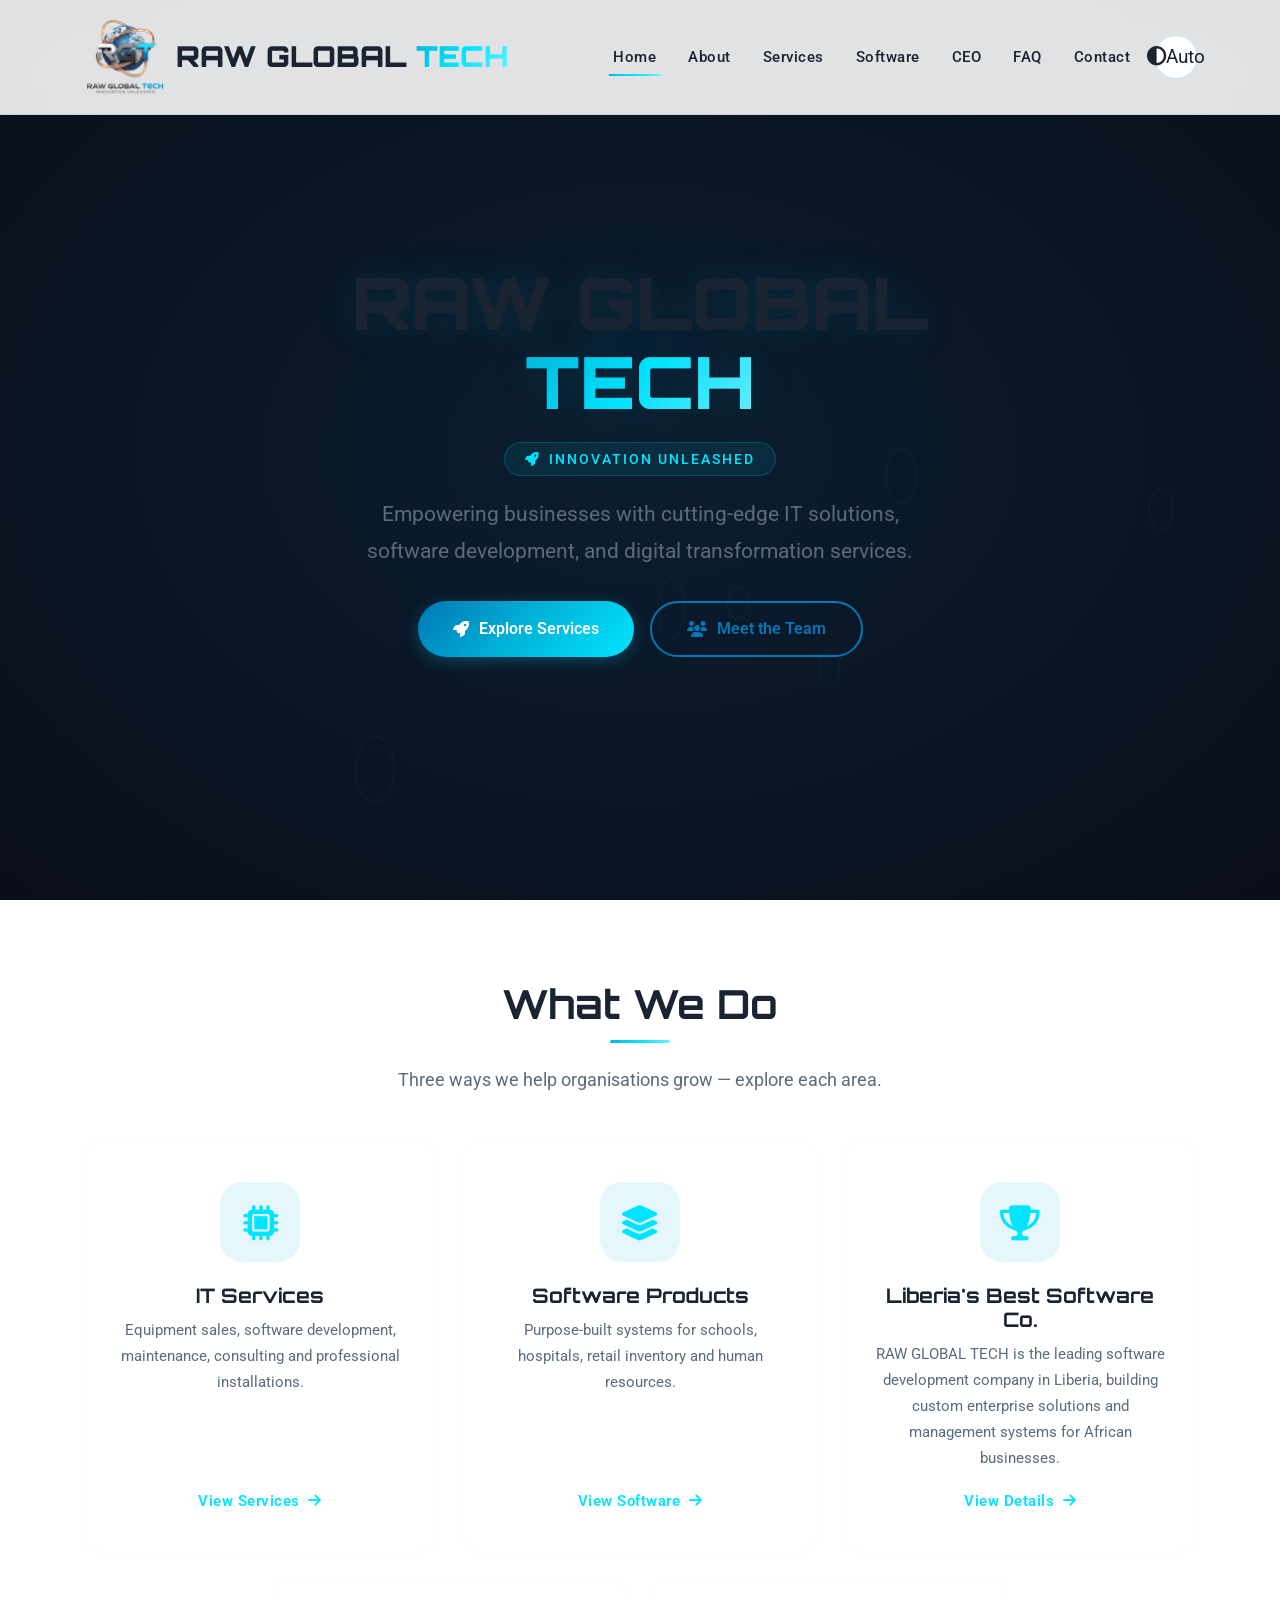
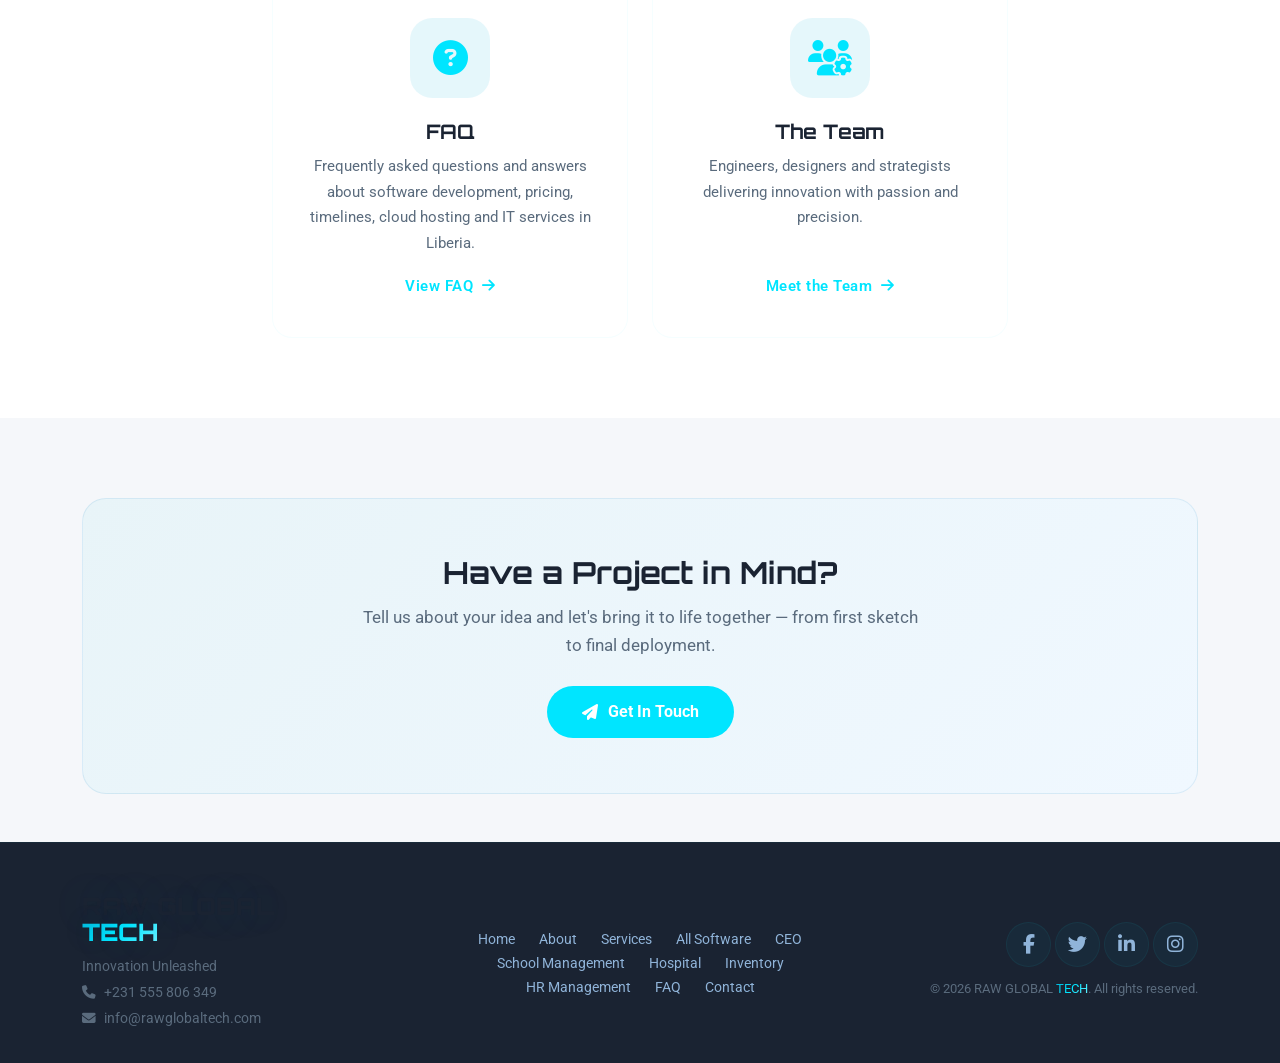
==== commit b7223444: "email change" ====
--- a/index.html
+++ b/index.html
@@ -40,7 +40,7 @@
     "url": "https://www.rawglobaltech.com/",
     "logo": "https://www.rawglobaltech.com/img/rgt_logo.png",
     "description": "RAW GLOBAL TECH delivers IT equipment sales, software development, maintenance, consulting, installations and business management software in Liberia.",
-    "email": "rawglobalt@gmail.com",
+    "email": "info@rawglobaltech.com",
     "telephone": "+231555806349",
     "address": { "@type": "PostalAddress", "addressCountry": "LR" },
     "sameAs": [ "https://www.facebook.com/richardarchemedeswilliamsjr" ]
@@ -187,7 +187,7 @@
         <div class="footer-brand">RAW GLOBAL <br><span class="highlight">TECH</span></div>
         <p>Innovation Unleashed</p>
         <p style="font-size:0.85rem;"><i class="fas fa-phone me-2"></i>+231 555 806 349</p>
-        <p style="font-size:0.85rem;"><i class="fas fa-envelope me-2"></i>rawglobalt@gmail.com</p>
+        <p style="font-size:0.85rem;"><i class="fas fa-envelope me-2"></i>info@rawglobaltech.com</p>
       </div>
       <div class="col-lg-4 text-center">
         <div class="footer-links">
